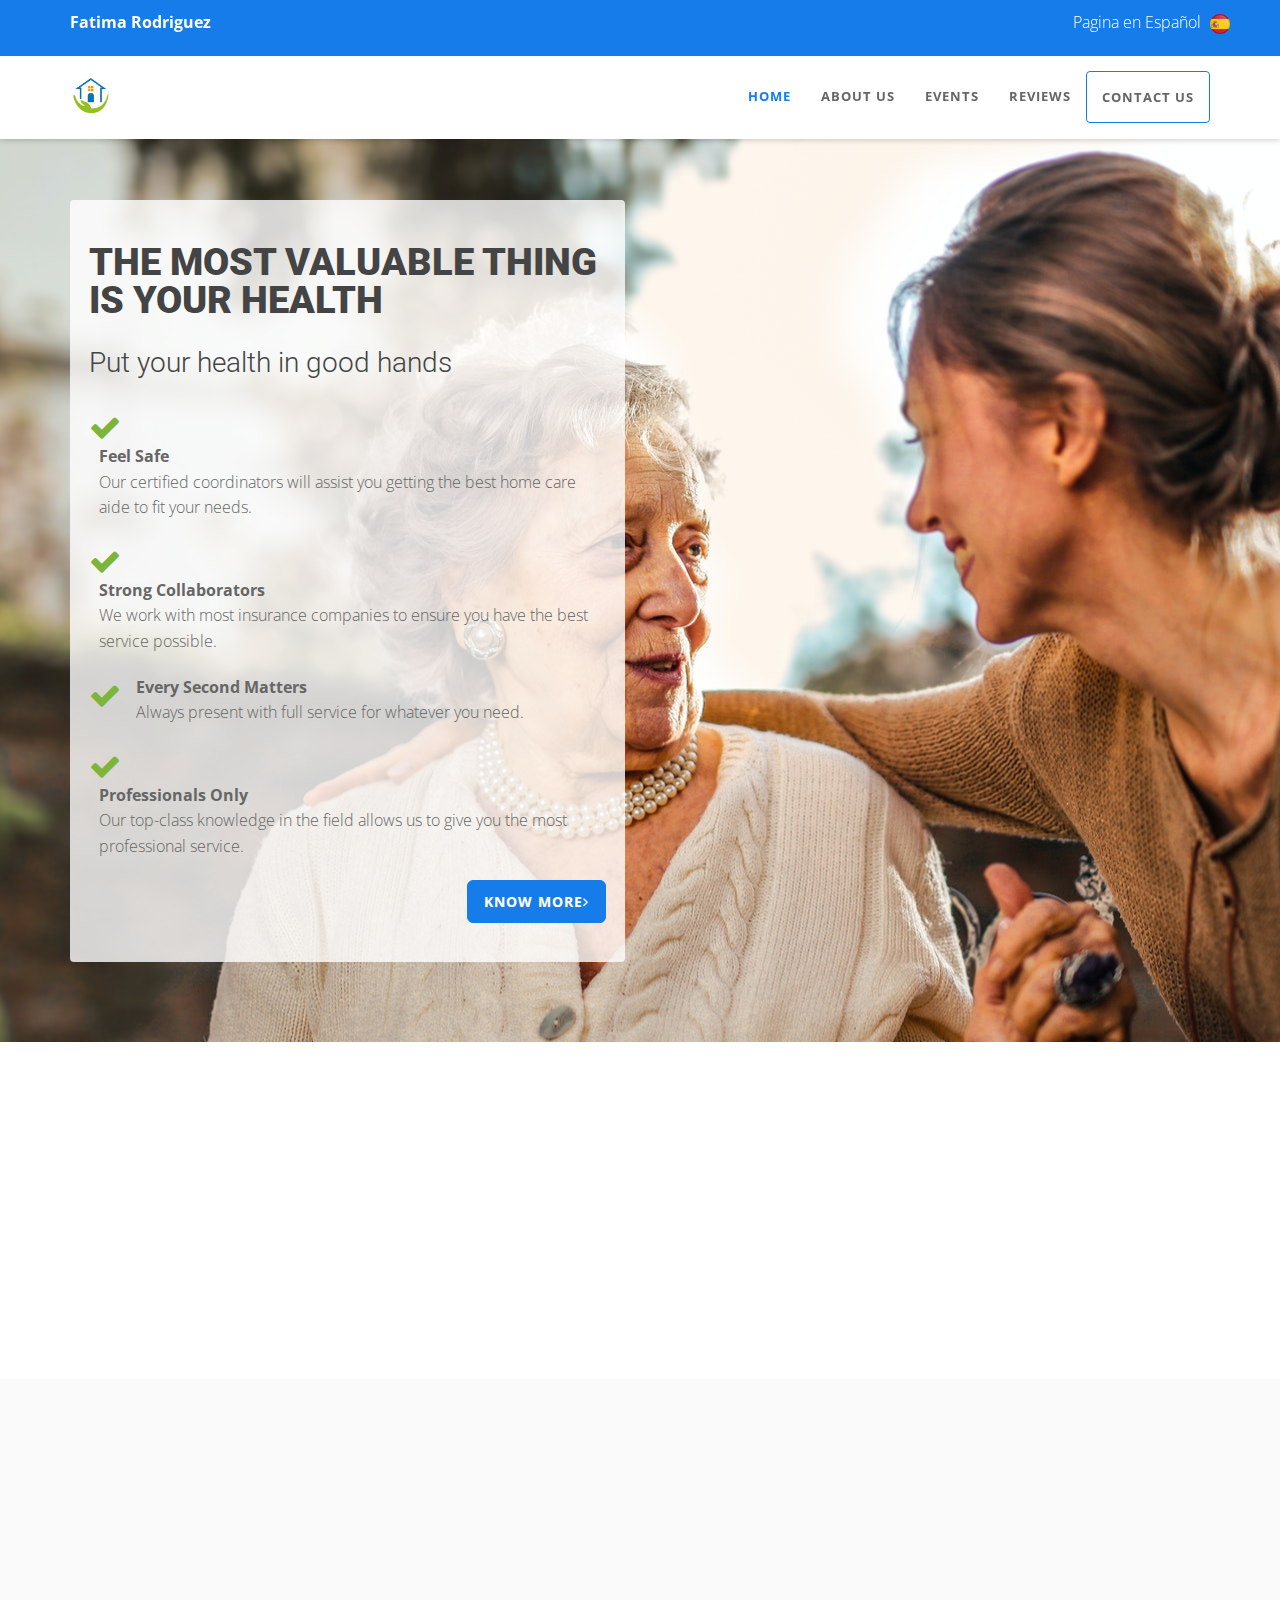
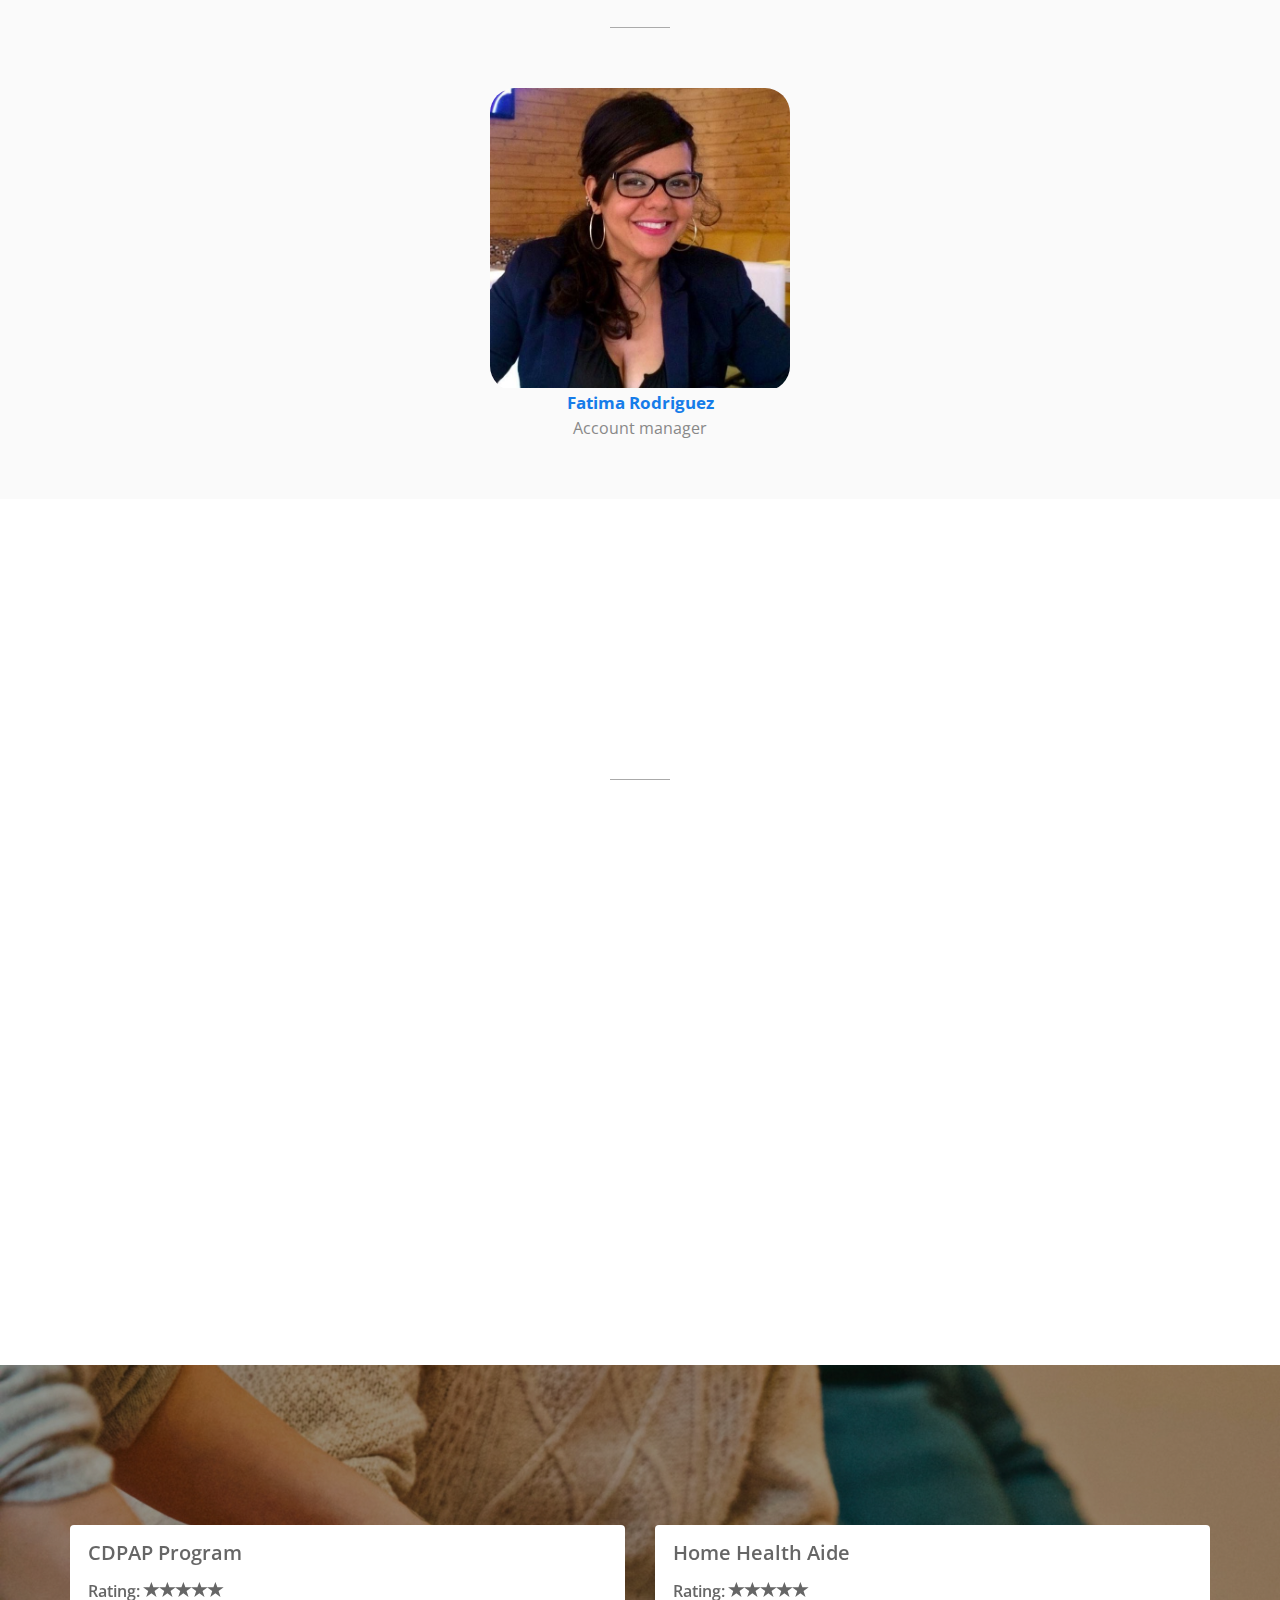
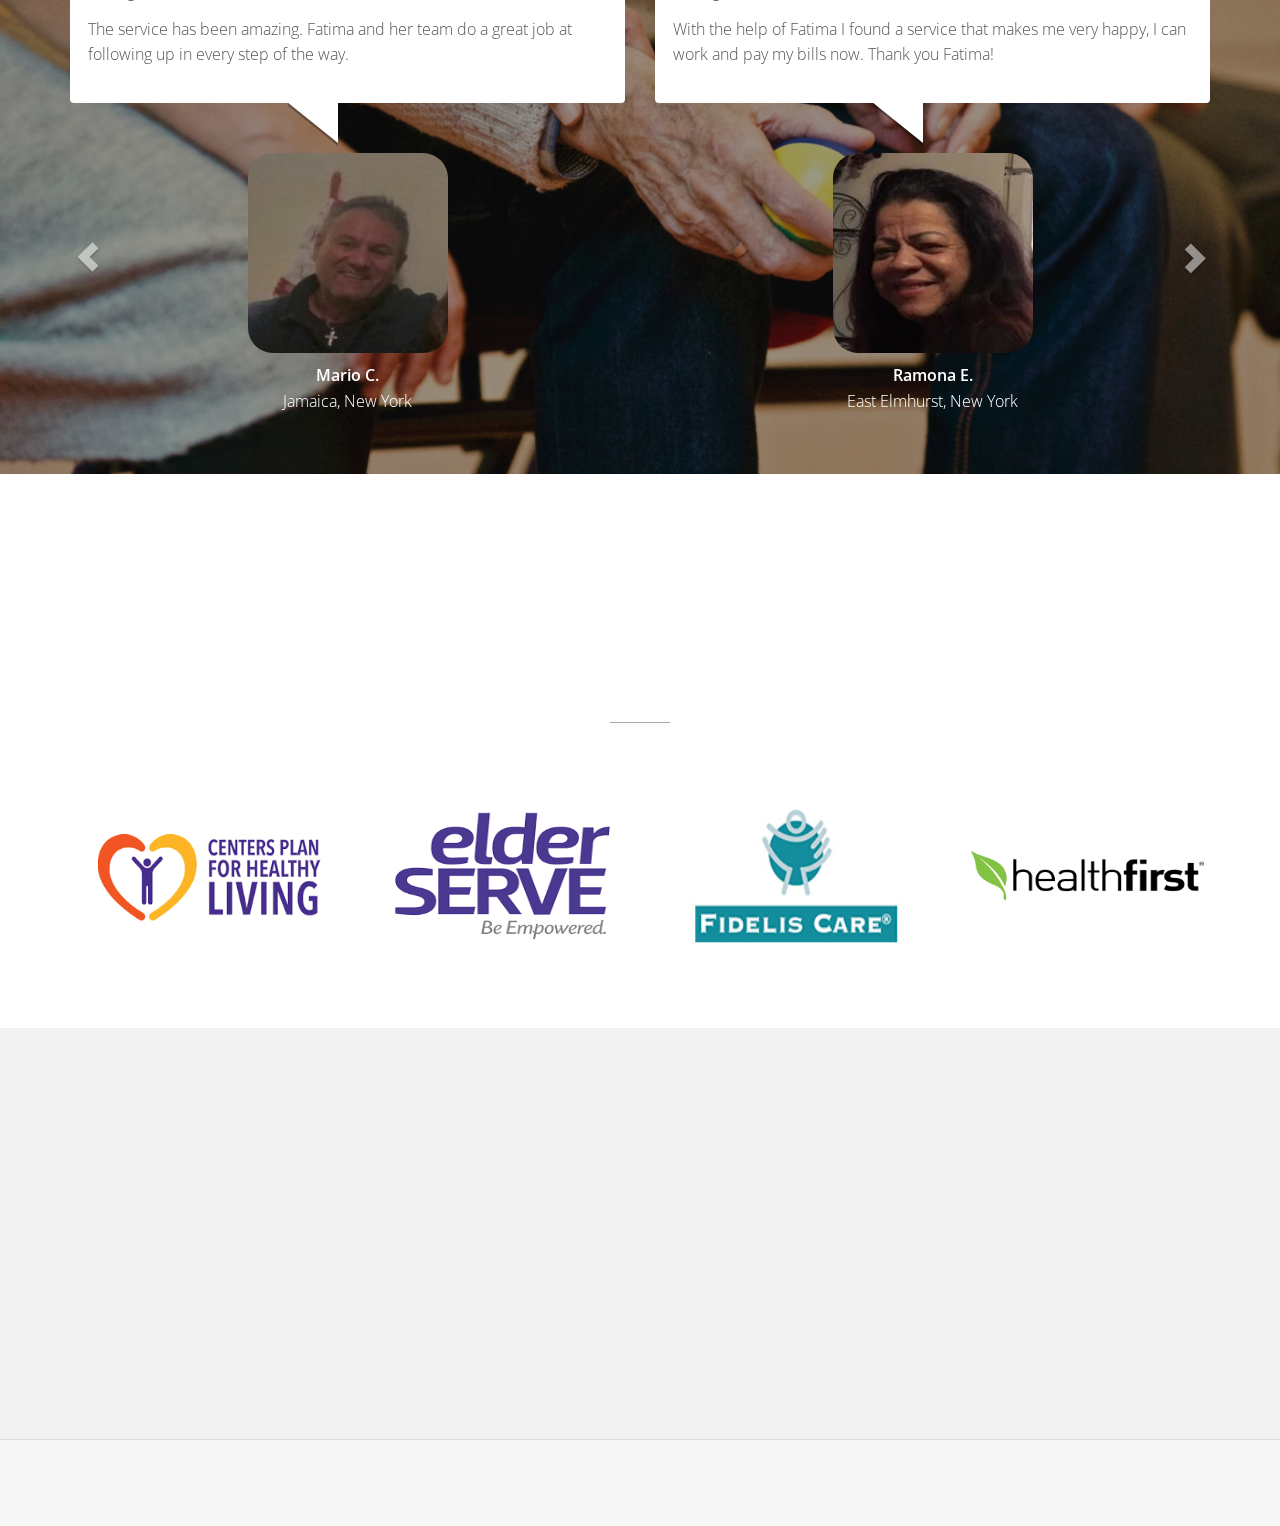
==== index.html @ f122e0d3 "first commit" ====
<!DOCTYPE html>
<html lang="en">

<head>
  <meta charset="utf-8">
  <meta name="viewport" content="width=device-width, initial-scale=1.0">

  <title>Home Care Services in NYC | Fatima Rodriguez</title>
  <meta name="description" content="Offering the best home care guidance in the city of New York since 2017. We offer home care services in NYC.">
  <meta content="" name="keywords">

  <meta property="og:locale" content="en_US">
  <meta property="og:type" content="website">
  <meta property="og:title" content="Website Design Services in NYC | Isadora Martinez Studio">
  <meta property="og:description" content="Offering the best home care guidance in the city of New York since 2017. We offer home care services in NYC.">

  <meta property="og:url" content="http://www.fatimarodrigueznp.com/">
  <meta property="og:site_name" content="Fatima Rodriguez home care services">

  <!-- css -->
  <link href="css/bootstrap.min.css" rel="stylesheet" type="text/css"/>
  <link href="font-awesome/css/font-awesome.min.css" rel="stylesheet" type="text/css" />
  <link rel="stylesheet" type="text/css" href="plugins/cubeportfolio/css/cubeportfolio.min.css">
  <link href="css/nivo-lightbox.css" rel="stylesheet" />
  <link href="css/nivo-lightbox-theme/default/default.css" rel="stylesheet" type="text/css" />
  <link href="css/owl.carousel.css" rel="stylesheet" media="screen" />
  <link href="css/owl.theme.css" rel="stylesheet" media="screen" />
  <link href="css/animate.css" rel="stylesheet" />
  <link href="css/style.css" rel="stylesheet"/>
  <link href="favicon.png" rel="shortcut icon" />

  <!-- boxed bg -->
  <link id="bodybg" href="bodybg/bg1.css" rel="stylesheet" type="text/css" />
  <!-- template skin -->
  <link id="t-colors" href="color/default.css" rel="stylesheet">

</head>

<body id="page-top" data-spy="scroll" data-target=".navbar-custom">


  <div id="wrapper">

    <nav class="navbar navbar-custom navbar-fixed-top" role="navigation">
      <div class="top-area">
        <div class="container">
          <div class="row">
            <div class="col-sm-6 col-md-6">
              <p class="bold text-left"> 
              Fatima Rodriguez</p>
            </div>
            <div class="col-sm-6 col-md-6">
              <a href="indexES.html" style="color: white"><p class=" text-right" style="color: white"> Pagina en Español  
                <img class="lan" title= "Pagina en Español" src="img/es.png" width="20px"></a> 
             
            </div>
          </div>
        </div>
      </div>

      <!-- modal -->
<div id="fsModal"
     class="modal modal-fullscreen fade animated bounceIn"
     tabindex="-1"
     role="dialog"
     aria-labelledby="myModalLabel"
     aria-hidden="true">

  <!-- dialog -->
  <div class="modal-dialog">

    <!-- content -->
    <div class="modal-content">

      <!-- header -->
      <div class="modal-header">
      <button class="btn pull-right" data-dismiss="modal">x</button>
      
        <h1 class="">
          Get a FREE Medicaid application on us
        </h1>
        
        <br />
        
                <div class="container">
        
        <div class="col-md-4">
        </div>
        
        <div class="col-md-4">

          <form role="form" id="signUpForm" action="newsletter.php" method="post">
            <div class="form-group">
              <input type="text" class="form-control" placeholder="First name" name="fname" id="fname">
            </div>
            <div class="form-group">
              <input type="text" class="form-control" placeholder="Last name" name="lname" id="lname">
            </div>
            <div class="form-group">
              <input type="text" class="form-control" placeholder="Email" name="email" id="email">
            </div>
            <div class="form-group">
              <input type="submit" class="btn btn-skin custom_2" style="width:100%;" id="signUp" value="SIGN ME UP!">
            </div>
              
          </form>
        </div> <!-- col-md-4 -->    
        
        <div class="col-md-4">
        </div>
        
        </div> <!-- container -->
        
      </div>
      <!-- header --> 
      
    </div>
    <!-- content -->

  </div>
  <!-- dialog -->

</div>
<!-- modal -->



      <div class="container navigation">

        <div class="navbar-header page-scroll">
          <button type="button" class="navbar-toggle" data-toggle="collapse" data-target=".navbar-main-collapse">
                    <i class="fa fa-bars"></i>
                </button>
          <a class="navbar-brand" href="index.html">
                    <img src="img/logo.png" alt="" height="40px" />
                </a>
        </div>

        <!-- Collect the nav links, forms, and other content for toggling -->
        <div class="collapse navbar-collapse navbar-right navbar-main-collapse">
          <ul class="nav navbar-nav">
            <li class="active"><a href="#intro">Home</a></li>
            <li><a href="#doctor">About us</a></li>
            <li><a href="#facilities">Events</a></li>
            <li><a href="#testimonial">Reviews</a></li>
            <li><a class='btn btn-skin' href="index-form.html">Contact us</a></li>
          </ul>
        </div>
        <!-- /.navbar-collapse -->
      </div>
      <!-- /.container -->
    </nav>

    <!-- Section: intro -->
    <section id="intro" class="intro">
      <div class="intro-content">
        <div class="container">
          <div class="row">
            <div class="col-lg-6">
              <div class="well well-trans">
                <div class="wow fadeInRight" data-wow-delay="0.1s">
                   <div class="wow fadeInDown" data-wow-offset="0" data-wow-delay="0.1s">
                <h1 class="h-ultra" style="text-transform: uppercase;margin-top: 24px;">The most valuable thing is your Health</h1>
              </div>
              <div class="wow fadeInUp" data-wow-offset="0" data-wow-delay="0.1s">
                <h4 class="h-light">Put your health in good hands</h4>
              </div>
                  <ul class="lead-list">
                    <li><span class="fa fa-check fa-2x icon-success"></span> <span class="list"><strong>Feel Safe</strong><br />
Our certified coordinators will assist you getting the best home care aide to fit your needs.</span></li>
                    <li><span class="fa fa-check fa-2x icon-success"></span> <span class="list"><strong>Strong Collaborators</strong><br />We work with most insurance companies to ensure you have the best service possible.
</span></li>
                    <li><span class="fa fa-check fa-2x icon-success"></span> <span class="list"><strong>Every Second Matters</strong><br />Always present with full service for whatever you need.</span></li>
                    <li><span class="fa fa-check fa-2x icon-success"></span> <span class="list"><strong>Professionals Only</strong><br />Our top-class knowledge in the field allows us to give you the most professional service.</span></li>
                  </ul>
                  <p class="text-right wow bounceIn" data-wow-delay="0.4s">
                    <a href="index-form.html" class="btn btn-skin btn-lg">Know more<i class="fa fa-angle-right"></i></a>
                  </p>
                </div>
              </div>


            </div>
          </div>
        </div>
      </div>
    </section>

    <!-- /Section: intro -->

    <!-- Section: boxes -->
    <section id="boxes" class="home-section paddingtop-80">

      <div class="container">
        <div class="row">
          <div class="col-sm-3 col-md-3">
            <div class="wow fadeInUp" data-wow-delay="0.2s">
              <div class="box text-center">

                <i class="fa fa-check fa-3x circled bg-skin"></i>
                <h4 class="h-bold">Make an appointment</h4>
                <p>
                 Our coordinators are ready to assist you.
                </p>
              </div>
            </div>
          </div>
          <div class="col-sm-3 col-md-3">
            <div class="wow fadeInUp" data-wow-delay="0.2s">
              <div class="box text-center">

                <i class="fa fa-list-alt fa-3x circled bg-skin"></i>
                <h4 class="h-bold">Choose a package
</h4>
                <p>
                  We have packages that offer full-time and part-time care.
                </p>
              </div>
            </div>
          </div>
          <div class="col-sm-3 col-md-3">
            <div class="wow fadeInUp" data-wow-delay="0.2s">
              <div class="box text-center">
                <i class="fa fa-user-md fa-3x circled bg-skin"></i>
                <h4 class="h-bold">A specialist</h4>
                <p>
                  Our specialists are customized to fit your best need.
                </p>
              </div>
            </div>
          </div>
          <div class="col-sm-3 col-md-3">
            <div class="wow fadeInUp" data-wow-delay="0.2s">
              <div class="box text-center">

                <i class="fa fa-hospital-o fa-3x circled bg-skin"></i>
                <h4 class="h-bold">Expert Caregivers</h4>
                <p>
                  Receive peace of mind and maintain your independence with our services.
                </p>
              </div>
            </div>
          </div>
        </div>
      </div>

    </section>
    <!-- /Section: boxes -->


<!-- call to action -->
    <!-- <section id="callaction" class="home-section paddingtop-40">
      <div class="container">
        <div class="row">
          <div class="col-md-12">
            <div class="callaction bg-gray">
              <div class="row">
                <div class="col-md-8">
                  <div class="wow fadeInUp" data-wow-delay="0.1s">
                    <div class="cta-text">
                      <h3>Do you need immediate help?
</h3>
                      <p>A coordinator is ready to contact immediately. </p>
                    </div>
                  </div>
                </div>
                <div class="col-md-4">
                  <div class="wow lightSpeedIn" data-wow-delay="0.1s">
                    <div class="cta-btn">
                      <a href="#" class="btn btn-skin btn-lg">Make an appointment</a>
                    </div>
                  </div>
                </div>
              </div>
            </div>
          </div>
        </div>
      </div>
    </section> -->
    <!-- end of call to action -->


     <!-- Section: services 
    <section id="service" class="home-section nopadding paddingtop-60">

      <div class="container">

        <div class="row">
          <div class="col-sm-6 col-md-6">
            <div class="wow fadeInUp" data-wow-delay="0.2s">
              <img src="img/dummy/img-3.png" class="img-responsive" alt="" />
            </div>
          </div>
          <div class="col-sm-3 col-md-3">

            <div class="wow fadeInRight" data-wow-delay="0.1s">
              <div class="service-box">
                <div class="service-icon">
                  <span class="fa fa-stethoscope fa-3x"></span>
                </div>
                <div class="service-desc">
                  <h5 class="h-light">Medical Check-ups
</h5>
                  <p>Always have companions at the time of going to the doctor.
</p>
                </div>
              </div>
            </div>

            <div class="wow fadeInRight" data-wow-delay="0.2s">
              <div class="service-box">
                <div class="service-icon">
                  <span class="fa fa-wheelchair fa-3x"></span>
                </div>
                <div class="service-desc">
                  <h5 class="h-light">Care Services
</h5>
                  <p>Throughout the process someone with you if you require special services.
</p>
                </div>
              </div>
            </div>
            <div class="wow fadeInRight" data-wow-delay="0.3s">
              <div class="service-box">
                <div class="service-icon">
                  <span class="fa fa-plus-square fa-3x"></span>
                </div>
                <div class="service-desc">
                  <h5 class="h-light">Pharmacy
</h5>
                  <p>Someone to help you with your medications.</p>
                </div>
              </div>
            </div>


          </div>
          <div class="col-sm-3 col-md-3">

            <div class="wow fadeInRight" data-wow-delay="0.1s">
              <div class="service-box">
                <div class="service-icon">
                  <span class="fa fa-h-square fa-3x"></span>
                </div>
                <div class="service-desc">
                  <h5 class="h-light">Hospital Support
</h5>
                  <p>Assistance when going to the doctor.
</p>
                </div>
              </div>
            </div>

            <div class="wow fadeInRight" data-wow-delay="0.2s">
              <div class="service-box">
                <div class="service-icon">
                  <span class="fa fa-filter fa-3x"></span>
                </div>
                <div class="service-desc">
                  <h5 class="h-light">Always there for you
</h5>
                  <p>24 hours of support.
</p>
                </div>
              </div>
            </div>
          </div>

        </div>
      </div>
    </section>
   /Section: services -->


    <!-- Section: team -->
    <section id="doctor" class="home-section bg-gray paddingbot-60">
      <div class="container marginbot-50">
        <div class="row">
          <div class="col-lg-8 col-lg-offset-2">
            <div class="wow fadeInDown" data-wow-delay="0.1s">
              <div class="section-heading text-center">
                <h2 class="h-bold">Let the best assist you</h2>
                <p>Our expert coordinator in health and home care.</p>
              </div>
            </div>
            <div class="divider-short"></div>
          </div>
        </div>
      </div>

            <div id="grid-container" class="cbp-l-grid-team">
              <ul>
                <li class="cbp-item psychiatrist" style="border-radius:25px;">
                  <a class="">
                      <img src="img/team/1.jpg" alt="" width="100%">
                    </div>
                    <div class="cbp-caption-activeWrap">
                      <div class="cbp-l-caption-alignCenter">
                        <div class="cbp-l-caption-body">

                        </div>
                      </div>
                    </div>
                  </a>
                  <a class="cbp-singlePage cbp-l-grid-team-name">Fatima Rodriguez</a>
                  <div class="cbp-l-grid-team-position">Account manager
</div>
                </li>
              </ul>
            </div>
          </div>
        </div>
      </div>

    </section>
    <!-- /Section: team -->



    <!-- Section: works -->
    <section id="facilities" class="home-section paddingbot-60">
      <div class="container marginbot-50">
        <div class="row">
          <div class="col-lg-8 col-lg-offset-2">
            <div class="wow fadeInDown" data-wow-delay="0.1s">
              <div class="section-heading text-center">

                <h2 class="h-bold"> Our Events </h2>
<p>Smoothie Bar at the Kennedy Senior Center November 15th, 2018. Nursing Personnel Group</p>
              </div>
            </div>
            <div class="divider-short"></div>
          </div>
        </div>
      </div>

      <div class="container">
        <div class="row">
          <div class="col-sm-12 col-md-12 col-lg-12">
            <div class="wow bounceInUp" data-wow-delay="0.2s">
              <div id="owl-works" class="owl-carousel">
                <div class="item"><a href="img/photo/1.jpg" title="Ofreciendo los servicios de consulta dietética" data-lightbox-gallery="gallery1" data-lightbox-hidpi="img/photo/1.jpg"><img src="img/photo/1.jpg" class="img-responsive" alt="img" height="200px"></a></div>
                <div class="item"><a href="img/photo/2.jpg" title="Ofreciendo los servicios de consulta dietética" data-lightbox-gallery="gallery1" data-lightbox-hidpi="img/photo/2.jpg"><img src="img/photo/2.jpg" class="img-responsive " alt="img" height="200px"></a></div>
                <div class="item"><a href="img/photo/6.jpg" title="Halloween 2018 con Nursing Personnel" data-lightbox-gallery="gallery1" data-lightbox-hidpi="img/photo/6.jpg"><img src="img/photo/6.jpg" class="img-responsive " alt="img" height="500px"></a></div>
                <div class="item"><a href="img/photo/5.jpg" title="Halloween 2018 con Nursing Personnel" data-lightbox-gallery="gallery1" data-lightbox-hidpi="img/photo/5.jpg"><img src="img/photo/5.jpg" class="img-responsive " alt="img"></a></div>
                <div class="item"><a href="img/photo/4.jpg" title="Halloween 2018 con Nursing Personnel" data-lightbox-gallery="gallery1" data-lightbox-hidpi="img/photo/4.jpg"><img src="img/photo/4.jpg" class="img-responsive " alt="img"></a></div>
                <div class="item"><a href="img/photo/3.jpg" title="Nuestros invitados disfrutando el evento" data-lightbox-gallery="gallery1" data-lightbox-hidpi="img/photo/3.jpg"><img src="img/photo/3.jpg" class="img-responsive " alt="img"></a></div>
              </div>

            </div>
          </div>
        </div>
      </div>
    </section>
    <!-- /Section: works -->

    <!-- Section: testimonial -->
    <section id="testimonial" class="home-section paddingbot-60 parallax" data-stellar-background-ratio="0.5">

      <div class="carousel-reviews broun-block">
        <div class="container">
          <div class="row">
            <div id="carousel-reviews" class="carousel slide" data-ride="carousel" data-interval="10000">

              <div class="carousel-inner">
                <div class="item active">

                  <div class="col-sm-6">
                    <div class="block-text rel zmin">
                      <a title="" href="#">CDPAP Program</a>
                      <div class="mark">Rating: <span class="rating-input"><span data-value="0" class="glyphicon glyphicon-star"></span><span data-value="1" class="glyphicon glyphicon-star"></span><span data-value="2" class="glyphicon glyphicon-star"></span><span data-value="3"
                          class="glyphicon glyphicon-star"></span><span data-value="4" class="glyphicon glyphicon-star"></span><span data-value="5"> </span>
                      </div>
                      <p>The service has been amazing. Fatima and her team do a great job at following up in every step of the way.</p>
                      <ins class="ab zmin sprite sprite-i-triangle block"></ins>
                    </div>
                    <div class="person-text rel text-light">
                      <img src="img/testimonials/1.jpg" alt="" class="person img-circle" />
                      <a title="" href="#">Mario C.</a>
                      <span>Jamaica, New York</span>
                    </div>
                  </div>

                  <div class="col-sm-6 hidden-xs">
                    <div class="block-text rel zmin">
                      <a title="" href="#">Home Health Aide</a>
                      <div class="mark">Rating: <span class="rating-input"><span data-value="0" class="glyphicon glyphicon-star"></span><span data-value="1" class="glyphicon glyphicon-star"></span><span data-value="2" class="glyphicon glyphicon-star"></span><span data-value="3"
                          class="glyphicon glyphicon-star"></span><span data-value="4" class="glyphicon glyphicon-star"></span><span data-value="5" </span>
                      </div>
                      <p> With the help of Fatima I found a service that makes me very happy, I can work and pay my bills now. Thank you Fatima!</p>
                      <ins class="ab zmin sprite sprite-i-triangle block"></ins>
                    </div>
                    <div class="person-text rel text-light">
                      <img src="img/testimonials/4.jpg" alt="" class="person img-circle" />
                      <a title="" href="#">Ramona E.</a>
                      <span>East Elmhurst, New York</span>
                    </div>
                  </div>

                 <!--  <div class="col-md-4 col-sm-6 hidden-sm hidden-xs">
                    <div class="block-text rel zmin">
                      <a title="" href="#">CDPAP Program</a>
                      <div class="mark">Rating: <span class="rating-input"><span data-value="0" class="glyphicon glyphicon-star"></span><span data-value="1" class="glyphicon glyphicon-star"></span><span data-value="2" class="glyphicon glyphicon-star"></span><span data-value="3"
                          class="glyphicon glyphicon-star"></span><span data-value="4" class="glyphicon glyphicon-star"></span><span data-value="5"> </span>
                      </div>
                      <p>...</p>
                      <ins class="ab zmin sprite sprite-i-triangle block"></ins>
                    </div>
                    <div class="person-text rel text-light">
                      <img src="img/testimonials/4.png" alt="" class="person img-circle" />
                      <a title="" href="#">Leopoldo E.</a>
                      <span>Corona, New York</span>
                    </div>
                  </div> -->
                </div>

                <div class="item">

                  <div class="col-sm-6">
                    <div class="block-text rel zmin">
                      <a title="" href="#">CDPAP Program</a>
                      <div class="mark">Rating: <span class="rating-input"><span data-value="0" class="glyphicon glyphicon-star"></span><span data-value="1" class="glyphicon glyphicon-star"></span><span data-value="2" class="glyphicon glyphicon-star"></span><span data-value="3"
                          class="glyphicon glyphicon-star"></span><span data-value="4" class="glyphicon glyphicon-star"></span><span data-value="5"> </span>
                      </div>
                      <p> Me and my wife Eugenia love Fatima and the services she has provided us has been very personalized. I recommend her.</p>
                      <ins class="ab zmin sprite sprite-i-triangle block"></ins>
                    </div>
                    <div class="person-text rel text-light">
                      <img src="img/testimonials/5.jpg" alt="" class="person img-circle" />
                      <a title="" href="#">Leopoldo E.</a>
                      <span>Corona, New York</span>
                    </div>
                  </div>

                  <div class="col-sm-6 hidden-xs">
                    <div class="block-text rel zmin">
                      <a title="" href="#">CDPAP Program</a>
                       <div class="mark">Rating: <span class="rating-input"><span data-value="0" class="glyphicon glyphicon-star"></span><span data-value="1" class="glyphicon glyphicon-star"></span><span data-value="2" class="glyphicon glyphicon-star"></span><span data-value="3"
                          class="glyphicon glyphicon-star"></span><span data-value="4" class="glyphicon glyphicon-star"></span><span data-value="5"> </span>
                      </div>
                      <p>My husband Leopoldo E. and I chose the services with Fatima and are thrilled with how much care she puts into her work.</p>
                      <ins class="ab zmin sprite sprite-i-triangle block"></ins>
                    </div>
                    <div class="person-text rel text-light">
                      <img src="img/testimonials/6.jpg" alt="" class="person img-circle" />
                      <a title="" href="#">Eugenia E.</a>
                      <span>Corona, New York</span>
                    </div>
                  </div>
                  

              </div>

              <a class="left carousel-control" href="#carousel-reviews" role="button" data-slide="prev">
                    <span class="glyphicon glyphicon-chevron-left"></span>
                </a>
              <a class="right carousel-control" href="#carousel-reviews" role="button" data-slide="next">
                    <span class="glyphicon glyphicon-chevron-right"></span>
                </a>
            </div>
          </div>
        </div>
      </div>
    </section>
    <!-- /Section: testimonial -->

    <section id="partner" class="home-section paddingbot-60">
      <div class="container marginbot-50">
        <div class="row">
          <div class="col-lg-8 col-lg-offset-2">
            <div class="wow lightSpeedIn" data-wow-delay="0.1s">
              <div class="section-heading text-center">
                <h2 class="h-bold">Accepted Insurance</h2>
                <p>Your health in the hands of the best.</p>
              </div>
            </div>
            <div class="divider-short"></div>
          </div>
        </div>
      </div>

      <div class="container">
        <div class="row">
          <div class="col-sm-6 col-md-3">
            <div class="partner">
              <a href="https://centershealthcare.com/centersplan/"><img class="partner-img" src="img/dummy/partner-5.png" alt="" /></a>
            </div>
          </div>
          <div class="col-sm-6 col-md-3">
            <div class="partner">
              <a href="https://www.elderserveinc.org/"><img class="partner-img" src="img/dummy/partner-6.png" width = "203px" alt="" /></a>
            </div>
          </div>
          <div class="col-sm-6 col-md-3">
            <div class="partner">
              <a href="https://www.fideliscare.org/"><img class="partner-img" src="img/dummy/partner-3.png" alt="" /></a>
            </div>
          </div>
          <div class="col-sm-6 col-md-3">
            <div class="partner">
              <a href="https://healthfirst.org/"><img class="partner-img" src="img/dummy/partner-7.png" alt="" /></a>
            </div>
          </div>
        </div>
      </div>
    </section>

    <footer>

      <div class="container">
        <div class="row">

          <div class="col-sm-6 col-md-4">
            <div class="wow fadeInDown" data-wow-delay="0.1s">
              <div class="widget">
                <h5>About us</h5>
                <p>
                  We offer coordination for home care services in New York.
                </p>
              </div>
            </div>
            <div class="wow fadeInDown" data-wow-delay="0.1s">
              <div class="widget">
                <h5>Information</h5>
                <ul>
                  <li><a href="#">Home</a></li>
                  <li> Pagina en Español
                  <a href="indexES.html"><img class="lan" title= "Pagina en Español" src="img/es.png" width="20px"></a> </li>
                </ul>
              </div>
            </div>
          </div>

          <div class="col-sm-6 col-md-4">
            <div class="wow fadeInDown" data-wow-delay="0.1s">
              <div class="widget">
                <h5>York Health Care</h5>
                <p>
                  
                </p>
                <ul>
                  <li>
                    <span class="fa-stack fa-lg">
									<i class="fa fa-circle fa-stack-2x"></i>
									<i class="fa fa-calendar-o fa-stack-1x fa-inverse"></i>
								</span> Monday - Friday, 9 a.m. to 5 p.m.
                  </li>
                  <li>
                    <a style="color:#7db53c;border-color: #7db53c;" href="tel:3477303875" class="fa-stack fa-lg">
									<i class="fa fa-circle fa-stack-2x"></i>
									<i class="fa fa-phone fa-stack-1x fa-inverse"></i>
								  </a> 347-730-3875
                  </li>
                  <li>
                    <a  href='mailto:fatirodriguez99@gmail.com?body="Please Type Your Message Here"&subject="Please Add Subject Here"' style="color:#167ce9;border-color: #167ce9;" class="fa-stack fa-lg">
									<i class="fa fa-circle fa-stack-2x"></i>
									<i class="fa fa-envelope-o fa-stack-1x fa-inverse"></i>
								</a> fatirodriguez99@gmail.com
                  </li>

                </ul>
              </div>
            </div>
                 <div class="wow fadeInDown" data-wow-delay="0.1s">
              <div class="widget">
                <h5>Follow us in Social Media</h5>
                <ul class="company-social">
                  <li class="social-facebook"><a href="#"><i class="fa fa-facebook"></i></a></li>
                  <li class="social-twitter"><a href="#"><i class="fa fa-twitter"></i></a></li>                
                  <li class="social-dribble"><a href="#"><i class="fa fa-instagram"></i></a></li>
                </ul>
              </div>
            </div>
          </div>

          <div class="col-sm-6 col-md-4">
            <div class="wow fadeInDown" data-wow-delay="0.1s">
              <div class="widget">
                <h5>Our Branch Office Location</h5>
                <p>8626 Queens Boulevard, 2nd floor, Elmhurst, NY, 11373</p>

          <div class="mapouter"><div class="gmap_canvas"><iframe width="300" height="200" id="gmap_canvas" src="https://maps.google.com/maps?q=york%20health%20care%20queens&t=&z=11&ie=UTF8&iwloc=&output=embed" frameborder="0" scrolling="no" marginheight="0" marginwidth="0"></iframe><a href="https://www.embedgooglemap.net/blog/divi-discount-code-elegant-themes-coupon/">elegant themes promo code</a></div><style>.mapouter{position:relative;text-align:right;height:200px;width:300px;}.gmap_canvas {overflow:hidden;background:none!important;height:200px;width:300px;}</style></div>

              </div>
           </div>

        </div>
      </div>
       </div>

      <div class="sub-footer">
        <div class="container">
          <div class="row">
                <div class="col-12">
              <div class="wow fadeInLeft" data-wow-delay="0.1s">
                <div class="text-center">
                  <p>&copy;Copyright - Fatima Rodriguez 2020. All rights reserved. Designed by <a href='www.isadoramartinezstudio.com'>Isadora Martinez</a></p> 
                </div>
              </div>
            </div>
          </div>
        </div>
      </div>
    </footer>

  </div>
  <a href="#" class="scrollup"><i class="fa fa-angle-up active"></i></a>

  <!-- Core JavaScript Files -->
  <script src="js/jquery.min.js"></script>
  <script src="js/bootstrap.min.js"></script>
  <script src="js/jquery.easing.min.js"></script>
  <script src="js/wow.min.js"></script>
  <script src="js/jquery.scrollTo.js"></script>
  <script src="js/jquery.appear.js"></script>
  <script src="js/stellar.js"></script>
  <script src="plugins/cubeportfolio/js/jquery.cubeportfolio.min.js"></script>
  <script src="js/owl.carousel.min.js"></script>
  <script src="js/nivo-lightbox.min.js"></script>
  <script src="js/custom.js"></script>

</body>

</html>
---- plugins/cubeportfolio/css/cubeportfolio.min.css ----
/**
 * Cube Portfolio - Responsive jQuery Grid Plugin
 *
 * version: 1.4.1 (July 23, 2014)
 * requires jQuery v1.7 or later
 *
 * Copyright (c) 2014, Mihai Buricea (http://scriptpie.com)
 * Released under CodeCanyon License http://codecanyon.net/licenses
 *
 */
.cbp,.cbp *,.cbp-l-filters-dropdown,.cbp-l-filters-dropdown *,.cbp-l-filters-button,.cbp-l-filters-button *,.cbp-l-filters-alignLeft,.cbp-l-filters-alignLeft *,.cbp-l-filters-alignCenter,.cbp-l-filters-alignCenter *,.cbp-l-filters-alignRight,.cbp-l-filters-alignRight *,.cbp-l-filters-list,.cbp-l-filters-list *{-webkit-box-sizing:border-box;-moz-box-sizing:border-box;box-sizing:border-box;outline:0}.cbp,.cbp-wrapper,.cbp-item{filter:inherit}.cbp{position:relative;overflow:hidden;margin:0 auto;height:400px;visibility:visible!important}.cbp-item{float:left;margin-right:10px}.cbp-wrapper,.cbp .cbp-item{position:absolute;top:0;left:0;list-style-type:none;margin:0;padding:0;overflow:hidden}.cbp .cbp-item{z-index:2;display:block;width:300px;height:200px}.cbp-item-wrapper{width:100%;height:100%;position:absolute;top:0;left:0}.cbp img{display:block}.cbp a,.cbp a:hover,.cbp a:active{text-decoration:none;outline:0}.cbp-loading,.cbp-loading *,.cbp-no-transition .cbp-item{-webkit-transition:none!important;transition:none!important}.cbp-appendItems-loading{-webkit-transition:height .4s ease!important;transition:height .4s ease!important}.cbp-appendItems-loading .cbp-wrapper{-webkit-transition:none!important;transition:none!important}.cbp-loading{background:url('../img/cbp-loading.gif') no-repeat scroll center center transparent}.cbp .cbp-item-hidden{pointer-events:none;z-index:1}.cbp-wrapper{visibility:hidden;width:100%;height:100%;z-index:1}.cbp-ready .cbp-wrapper{visibility:visible}.cbp-wrapper-front{z-index:3}.cbp-wrapper-back{z-index:-1}.cbp-caption,.cbp-caption-defaultWrap,.cbp-caption-activeWrap{width:100%;height:100%;overflow:hidden;position:relative;display:block;text-decoration:none}.cbp-caption-defaultWrap,.cbp-caption-activeWrap{position:absolute;z-index:1}.cbp-caption-activeWrap{z-index:2}.cbp-l-caption-title{color:#fff;font:700 16px/18px sans-serif;margin-bottom:5px}.cbp-l-caption-desc{color:#777;font:400 12px/16px sans-serif}.cbp-l-caption-text{font:400 14px "Open Sans",sans-serif;color:#fff;letter-spacing:3px}.cbp-l-caption-buttonLeft,.cbp-l-caption-buttonRight{background-color:#3288C4;color:#FFF;display:inline-block;font:12px/28px sans-serif;text-decoration:none;width:90px;text-align:center;margin:4px}.cbp-l-caption-buttonLeft:hover,.cbp-l-caption-buttonRight:hover{background-color:#2578B3;text-decoration:none;color:#fff}.cbp-caption-pushTop .cbp-l-caption-alignLeft .cbp-l-caption-body,.cbp-caption-pushDown .cbp-l-caption-alignLeft .cbp-l-caption-body,.cbp-caption-revealBottom .cbp-l-caption-alignLeft .cbp-l-caption-body,.cbp-caption-revealTop .cbp-l-caption-alignLeft .cbp-l-caption-body,.cbp-caption-overlayBottom .cbp-l-caption-alignLeft .cbp-l-caption-body,.cbp-caption-overlayRightAlong .cbp-l-caption-alignLeft .cbp-l-caption-body,.cbp-caption-fadeIn .cbp-l-caption-alignLeft .cbp-l-caption-body,.cbp-caption-zoom .cbp-l-caption-alignLeft .cbp-l-caption-body,.cbp-caption-minimal .cbp-l-caption-alignLeft .cbp-l-caption-body,.cbp-caption-moveRight .cbp-l-caption-alignLeft .cbp-l-caption-body,.cbp-caption-revealLeft .cbp-l-caption-alignLeft .cbp-l-caption-body{margin:30px 30px 0}.cbp-caption-overlayBottomPush .cbp-l-caption-alignLeft .cbp-l-caption-body,.cbp-caption-overlayBottom .cbp-l-caption-alignLeft .cbp-l-caption-body,.cbp-caption-overlayBottomReveal .cbp-l-caption-alignLeft .cbp-l-caption-body,.cbp-caption-overlayBottomAlong .cbp-l-caption-alignLeft .cbp-l-caption-body{margin:17px 30px 0}.cbp-caption-minimal .cbp-l-caption-title,.cbp-caption-minimal .cbp-l-caption-desc{position:relative;left:0;opacity:0;-webkit-transition:-webkit-transform .5s ease;transition:transform .5s ease}.cbp-caption-minimal .cbp-l-caption-title{-webkit-transform:translateY(-100%);-moz-transform:translateY(-100%);-o-transform:translateY(-100%);transform:translateY(-100%)}.cbp-caption-minimal .cbp-l-caption-desc{-webkit-transform:translateY(100%);-moz-transform:translateY(100%);-o-transform:translateY(100%);transform:translateY(100%)}.cbp-caption-minimal .cbp-caption:hover .cbp-l-caption-title,.cbp-caption-minimal .cbp-caption:hover .cbp-l-caption-desc{opacity:1;-webkit-transform:translateY(0);-moz-transform:translateY(0);-o-transform:translateY(0);transform:translateY(0)}.cbp-l-caption-alignCenter{display:table;width:100%;height:100%}.cbp-l-caption-alignCenter .cbp-l-caption-body{display:table-cell;vertical-align:middle;text-align:center}.cbp-l-caption-alignCenter .cbp-l-caption-buttonLeft,.cbp-l-caption-alignCenter .cbp-l-caption-buttonRight{position:relative;-webkit-transition:left .4s cubic-bezier(.190,1.000,.220,1.000);transition:left .4s cubic-bezier(.190,1.000,.220,1.000)}.cbp-caption-overlayBottom .cbp-l-caption-alignCenter .cbp-l-caption-buttonLeft,.cbp-caption-overlayBottomPush .cbp-l-caption-alignCenter .cbp-l-caption-buttonLeft,.cbp-caption-minimal .cbp-l-caption-alignCenter .cbp-l-caption-buttonLeft,.cbp-caption-overlayBottomAlong .cbp-l-caption-alignCenter .cbp-l-caption-buttonLeft{left:-20px}.cbp-caption-overlayBottom .cbp-l-caption-alignCenter .cbp-l-caption-buttonRight,.cbp-caption-overlayBottomPush .cbp-l-caption-alignCenter .cbp-l-caption-buttonRight,.cbp-caption-minimal .cbp-l-caption-alignCenter .cbp-l-caption-buttonRight,.cbp-caption-overlayBottomAlong .cbp-l-caption-alignCenter .cbp-l-caption-buttonRight{left:20px}.cbp-caption:hover .cbp-l-caption-alignCenter .cbp-l-caption-buttonLeft,.cbp-caption:hover .cbp-l-caption-alignCenter .cbp-l-caption-buttonRight{left:0}.cbp-ie8 .cbp-l-caption-alignCenter .cbp-l-caption-buttonLeft,.cbp-ie8 .cbp-l-caption-alignCenter .cbp-l-caption-buttonRight,.cbp-ie9 .cbp-l-caption-alignCenter .cbp-l-caption-buttonLeft,.cbp-ie9 .cbp-l-caption-alignCenter .cbp-l-caption-buttonRight{left:0}.cbp-caption-none .cbp-caption-activeWrap{display:none}.cbp-caption-pushTop .cbp-caption-defaultWrap,.cbp-caption-pushTop .cbp-caption-activeWrap{bottom:0;-webkit-transition:bottom .6s cubic-bezier(.190,1.000,.220,1.000);transition:bottom .6s cubic-bezier(.190,1.000,.220,1.000)}.cbp-caption-pushTop .cbp-caption-activeWrap{bottom:-100%;background:none repeat scroll 0 0 #282727}.cbp-caption-pushTop .cbp-caption:hover .cbp-caption-defaultWrap{bottom:100%}.cbp-caption-pushTop .cbp-caption:hover .cbp-caption-activeWrap{bottom:0}.cbp-caption-pushTop.cbp-ie8 .cbp-caption:hover .cbp-caption-defaultWrap,.cbp-caption-pushTop.cbp-ie9 .cbp-caption:hover .cbp-caption-defaultWrap{bottom:0}.cbp-caption-pushTop.cbp-ie8 .cbp-caption:hover .cbp-caption-activeWrap,.cbp-caption-pushTop.cbp-ie9 .cbp-caption:hover .cbp-caption-activeWrap{bottom:-100%}.cbp-caption-pushDown .cbp-caption-defaultWrap,.cbp-caption-pushDown .cbp-caption-activeWrap{bottom:0;-webkit-transition:bottom .6s cubic-bezier(.190,1.000,.220,1.000);transition:bottom .6s cubic-bezier(.190,1.000,.220,1.000)}.cbp-caption-pushDown .cbp-caption-activeWrap{bottom:100%;background:none repeat scroll 0 0 #282727}.cbp-caption-pushDown .cbp-caption:hover .cbp-caption-defaultWrap{bottom:-100%}.cbp-caption-pushDown .cbp-caption:hover .cbp-caption-activeWrap{bottom:0}.cbp-caption-pushDown.cbp-ie8 .cbp-caption:hover .cbp-caption-defaultWrap,.cbp-caption-pushDown.cbp-ie9 .cbp-caption:hover .cbp-caption-defaultWrap{bottom:0}.cbp-caption-pushDown.cbp-ie8 .cbp-caption:hover .cbp-caption-activeWrap,.cbp-caption-pushDown.cbp-ie9 .cbp-caption:hover .cbp-caption-activeWrap{bottom:100%}.cbp-caption-revealBottom .cbp-caption-defaultWrap{bottom:0;z-index:2;-webkit-transition:bottom .6s cubic-bezier(.190,1.000,.220,1.000);transition:bottom .6s cubic-bezier(.190,1.000,.220,1.000)}.cbp-caption-revealBottom .cbp-caption-activeWrap{bottom:0;z-index:1;background:none repeat scroll 0 0 #282727}.cbp-caption-revealBottom .cbp-caption:hover .cbp-caption-defaultWrap{bottom:100%}.cbp-caption-revealBottom.cbp-ie8 .cbp-caption:hover .cbp-caption-defaultWrap,.cbp-caption-revealBottom.cbp-ie9 .cbp-caption:hover .cbp-caption-defaultWrap{bottom:0}.cbp-caption-revealTop .cbp-caption-defaultWrap{bottom:0;z-index:2;-webkit-transition:bottom .6s cubic-bezier(.190,1.000,.220,1.000);transition:bottom .6s cubic-bezier(.190,1.000,.220,1.000)}.cbp-caption-revealTop .cbp-caption-activeWrap{bottom:0;z-index:1;background:none repeat scroll 0 0 #282727}.cbp-caption-revealTop .cbp-caption:hover .cbp-caption-defaultWrap{bottom:-100%}.cbp-caption-revealTop.cbp-ie8 .cbp-caption:hover .cbp-caption-defaultWrap,.cbp-caption-revealTop.cbp-ie9 .cbp-caption:hover .cbp-caption-defaultWrap{bottom:0}.cbp-caption-overlayBottomReveal .cbp-caption-defaultWrap{bottom:0;z-index:2;-webkit-transition:bottom .6s cubic-bezier(.190,1.000,.220,1.000);transition:bottom .6s cubic-bezier(.190,1.000,.220,1.000)}.cbp-caption-overlayBottomReveal .cbp-caption-activeWrap{bottom:0;z-index:1;height:70px;background:none repeat scroll 0 0 #282727}.cbp-caption-overlayBottomReveal .cbp-caption:hover .cbp-caption-defaultWrap{bottom:70px}.cbp-caption-overlayBottomReveal.cbp-ie8 .cbp-caption:hover .cbp-caption-defaultWrap,.cbp-caption-overlayBottomReveal.cbp-ie9 .cbp-caption:hover .cbp-caption-defaultWrap{bottom:0}.cbp-caption-overlayBottomPush .cbp-caption-defaultWrap,.cbp-caption-overlayBottomPush .cbp-caption-activeWrap{bottom:0;-webkit-transition:bottom .6s cubic-bezier(.190,1.000,.220,1.000);transition:bottom .6s cubic-bezier(.190,1.000,.220,1.000)}.cbp-caption-overlayBottomPush .cbp-caption-activeWrap{bottom:-70px;height:70px;background:none repeat scroll 0 0 #282727}.cbp-caption-overlayBottomPush .cbp-caption:hover .cbp-caption-defaultWrap{bottom:70px}.cbp-caption-overlayBottomPush .cbp-caption:hover .cbp-caption-activeWrap{bottom:0}.cbp-caption-overlayBottomPush.cbp-ie8 .cbp-caption:hover .cbp-caption-defaultWrap,.cbp-caption-overlayBottomPush.cbp-ie9 .cbp-caption:hover .cbp-caption-defaultWrap{bottom:0}.cbp-caption-overlayBottomPush.cbp-ie8 .cbp-caption:hover .cbp-caption-activeWrap,.cbp-caption-overlayBottomPush.cbp-ie9 .cbp-caption:hover .cbp-caption-activeWrap{bottom:-70px}.cbp-caption-overlayBottom .cbp-caption-activeWrap{bottom:-70px;height:70px;background-color:#181616;background-color:rgba(24,22,22,.7);-webkit-transition:bottom .6s cubic-bezier(.190,1.000,.220,1.000);transition:bottom .6s cubic-bezier(.190,1.000,.220,1.000)}.cbp-caption-overlayBottom .cbp-caption:hover .cbp-caption-activeWrap{bottom:0}.cbp-caption-overlayBottom.cbp-ie9 .cbp-caption:hover .cbp-caption-activeWrap{bottom:-70px}.cbp-caption-moveRight .cbp-caption-activeWrap{left:-100%;top:0;background:none repeat scroll 0 0 #282727;-webkit-transition:left .6s cubic-bezier(.190,1.000,.220,1.000);transition:left .6s cubic-bezier(.190,1.000,.220,1.000)}.cbp-caption-moveRight .cbp-caption:hover .cbp-caption-activeWrap{left:0}.cbp-caption-moveRight.cbp-ie8 .cbp-caption:hover .cbp-caption-activeWrap,.cbp-caption-moveRight.cbp-ie9 .cbp-caption:hover .cbp-caption-activeWrap{left:-100%}.cbp-caption-revealLeft .cbp-caption-activeWrap{left:100%;top:0;background:none repeat scroll 0 0 #282727;-webkit-transition:left .6s cubic-bezier(.190,1.000,.220,1.000);transition:left .6s cubic-bezier(.190,1.000,.220,1.000)}.cbp-caption-revealLeft .cbp-caption:hover .cbp-caption-activeWrap{left:0}.cbp-caption-revealLeft.cbp-ie8 .cbp-caption:hover .cbp-caption-activeWrap,.cbp-caption-revealLeft.cbp-ie9 .cbp-caption:hover .cbp-caption-activeWrap{left:100%}.cbp-caption-minimal .cbp-caption-activeWrap{background-color:rgba(0,0,0,.8);opacity:0}.cbp-caption-minimal .cbp-caption:hover .cbp-caption-activeWrap{opacity:1}.cbp-caption-minimal.cbp-ie8 .cbp-caption-activeWrap{background-color:#000;-ms-filter:"progid:DXImageTransform.Microsoft.Alpha(Opacity=0)"}.cbp-caption-minimal.cbp-ie8 .cbp-caption:hover .cbp-caption-activeWrap{-ms-filter:"progid:DXImageTransform.Microsoft.Alpha(Opacity=90)"}.cbp-caption-fadeIn .cbp-caption-activeWrap{opacity:0;width:100%;height:100%;position:absolute;top:0;left:0;background-color:rgba(0,0,0,.85);-webkit-transition:opacity .6s cubic-bezier(.190,1.000,.220,1.000);transition:opacity .6s cubic-bezier(.190,1.000,.220,1.000)}.cbp-caption-fadeIn.cbp-ie8 .cbp-caption-activeWrap{background-color:#000;-ms-filter:"progid:DXImageTransform.Microsoft.Alpha(Opacity=0)"}.cbp-caption-fadeIn .cbp-caption:hover .cbp-caption-activeWrap{opacity:1}.cbp-caption-fadeIn.cbp-ie9 .cbp-caption:hover .cbp-caption-activeWrap{opacity:0}.cbp-caption-overlayRightAlong .cbp-caption-defaultWrap,.cbp-caption-overlayRightAlong .cbp-caption-activeWrap{left:0;-webkit-transition:left .6s cubic-bezier(.190,1.000,.220,1.000);transition:left .6s cubic-bezier(.190,1.000,.220,1.000)}.cbp-caption-overlayRightAlong .cbp-caption-activeWrap{left:-50%;width:50%;background:none repeat scroll 0 0 #282727}.cbp-caption-overlayRightAlong .cbp-caption:hover .cbp-caption-defaultWrap{left:25%}.cbp-caption-overlayRightAlong .cbp-caption:hover .cbp-caption-activeWrap{left:0}.cbp-caption-overlayRightAlong.cbp-ie8 .cbp-caption:hover .cbp-caption-defaultWrap,.cbp-caption-overlayRightAlong.cbp-ie9 .cbp-caption:hover .cbp-caption-defaultWrap{left:0}.cbp-caption-overlayRightAlong.cbp-ie8 .cbp-caption:hover .cbp-caption-activeWrap,.cbp-caption-overlayRightAlong.cbp-ie9 .cbp-caption:hover .cbp-caption-activeWrap{left:-50%}.cbp-caption-overlayBottomAlong .cbp-caption-defaultWrap,.cbp-caption-overlayBottomAlong .cbp-caption-activeWrap{bottom:0;-webkit-transition:bottom .6s cubic-bezier(.190,1.000,.220,1.000);transition:bottom .6s cubic-bezier(.190,1.000,.220,1.000)}.cbp-caption-overlayBottomAlong .cbp-caption-activeWrap{bottom:-70px;height:70px;background:none repeat scroll 0 0 #282727}.cbp-caption-overlayBottomAlong .cbp-caption:hover .cbp-caption-defaultWrap{bottom:35px}.cbp-caption-overlayBottomAlong .cbp-caption:hover .cbp-caption-activeWrap{bottom:0}.cbp-caption-overlayBottomAlong.cbp-ie8 .cbp-caption:hover .cbp-caption-defaultWrap,.cbp-caption-overlayBottomAlong.cbp-ie9 .cbp-caption:hover .cbp-caption-defaultWrap{bottom:0}.cbp-caption-overlayBottomAlong.cbp-ie8 .cbp-caption:hover .cbp-caption-activeWrap,.cbp-caption-overlayBottomAlong.cbp-ie9 .cbp-caption:hover .cbp-caption-activeWrap{bottom:-70px}.cbp-caption-zoom .cbp-caption-defaultWrap{width:100%;height:100%;overflow:hidden;-webkit-transition:-webkit-transform .6s cubic-bezier(.190,1.000,.220,1.000);transition:transform .6s cubic-bezier(.190,1.000,.220,1.000)}.cbp-caption-zoom .cbp-caption:hover .cbp-caption-defaultWrap{-webkit-transform:scale(1.25);-moz-transform:scale(1.25);-o-transform:scale(1.25);transform:scale(1.25)}.cbp-caption-zoom .cbp-caption-activeWrap{opacity:0;width:100%;height:100%;position:absolute;top:0;left:0;background-color:rgba(0,0,0,.9);-webkit-transition:opacity .8s cubic-bezier(.190,1.000,.220,1.000);transition:opacity .8s cubic-bezier(.190,1.000,.220,1.000)}.cbp-caption-zoom.cbp-ie8 .cbp-caption-activeWrap{background-color:#000;-ms-filter:"progid:DXImageTransform.Microsoft.Alpha(Opacity=0)"}.cbp-caption-zoom .cbp-caption:hover .cbp-caption-activeWrap{opacity:1}.cbp-caption-zoom.cbp-ie9 .cbp-caption:hover .cbp-caption-activeWrap{opacity:0}.cbp-animation-fadeOut{-webkit-transition:height .6s ease-in-out;transition:height .6s ease-in-out}.cbp-animation-fadeOut .cbp-item{-webkit-transition:-webkit-transform .6s ease-in-out .2s,opacity .6s ease-in-out .2s;transition:transform .6s ease-in-out .2s,opacity .6s ease-in-out .2s}.cbp-animation-fadeOut .cbp-item-hidden{-webkit-transition:-webkit-transform .6s ease-in-out 0s,opacity .4s ease-in-out 0s;transition:transform .6s ease-in-out 0s,opacity .4s ease-in-out 0s}.cbp-animation-quicksand{-webkit-transition:height .6s ease-in-out;transition:height .6s ease-in-out}.cbp-animation-quicksand .cbp-item{-webkit-transition:-webkit-transform .6s ease-in-out .2s,opacity .6s ease-in-out .2s;transition:transform .6s ease-in-out .2s,opacity .6s ease-in-out .2s}.cbp-animation-quicksand .cbp-item-hidden{-webkit-transition:-webkit-transform .6s ease-in-out 0s,opacity .4s ease-in-out 0s;transition:transform .6s ease-in-out 0s,opacity .4s ease-in-out 0s}.cbp-animation-skew{-webkit-transition:height .3s ease-in-out;transition:height .3s ease-in-out}.cbp-animation-skew .cbp-item{-webkit-transition:-webkit-transform .3s ease-in,opacity .3s ease-in;transition:transform .3s ease-in,opacity .3s ease-in}.cbp-animation-skew .cbp-item-hidden{-webkit-transition:-webkit-transform .3s ease-in 0s,opacity .3s ease-in 0s;transition:transform .3s ease-in 0s,opacity .3s ease-in 0s}.cbp-animation-boxShadow{-webkit-transition:height .6s ease-in-out;transition:height .6s ease-in-out}.cbp-animation-boxShadow .cbp-item{-webkit-transition:-webkit-transform .6s ease-in-out,opacity .6s ease-in-out;transition:transform .6s ease-in-out,opacity .6s ease-in-out}.cbp-animation-boxShadow .cbp-item .cbp-animation-boxShadowMask{position:absolute;top:0;left:0;width:100%;height:100%;z-index:-1;-webkit-transition:box-shadow .6s ease-in-out;transition:box-shadow .6s ease-in-out}.cbp-animation-boxShadow .cbp-item .cbp-animation-boxShadowMask.cbp-animation-boxShadowShow{z-index:10}.cbp-animation-boxShadow .cbp-item .cbp-animation-boxShadowMask.cbp-animation-boxShadowActive{box-shadow:0 0 100px 100px #fff inset}.cbp-animation-boxShadow .cbp-item .cbp-animation-boxShadowMask.cbp-animation-boxShadowInactive{box-shadow:0 0 0 0 #fff inset}.cbp-animation-bounceLeft{-webkit-transition:height .8s ease-in-out;transition:height .8s ease-in-out}.cbp-animation-bounceLeft .cbp-wrapper{-webkit-transition:opacity .8s ease-in-out,left .8s ease-in-out;transition:opacity .8s ease-in-out,left .8s ease-in-out}.cbp-animation-bounceLeft .cbp-item{overflow:visible;-webkit-transition:-webkit-transform .8s ease-in-out;transition:transform .8s ease-in-out}.cbp-animation-bounceLeft .cbp-item-hidden{display:none}.cbp-animation-bounceLeft .cbp-item-wrapper{overflow:hidden}.cbp-animation-bounceTop{-webkit-transition:height .6s ease-in-out;transition:height .6s ease-in-out}.cbp-animation-bounceTop .cbp-wrapper{-webkit-transition:opacity .6s ease-in-out,top .6s ease-in-out;transition:opacity .6s ease-in-out,top .6s ease-in-out}.cbp-animation-bounceTop .cbp-item{overflow:visible;-webkit-transition:-webkit-transform .8s ease-in-out;transition:transform .8s ease-in-out}.cbp-animation-bounceTop .cbp-item-hidden{display:none}.cbp-animation-bounceTop .cbp-item-wrapper{overflow:hidden}.cbp-animation-bounceBottom{-webkit-transition:height .6s ease-in-out;transition:height .6s ease-in-out}.cbp-animation-bounceBottom .cbp-wrapper{-webkit-transition:opacity .6s ease-in-out,top .6s ease-in-out;transition:opacity .6s ease-in-out,top .6s ease-in-out}.cbp-animation-bounceBottom .cbp-item{overflow:visible;-webkit-transition:-webkit-transform .8s ease-in-out;transition:transform .8s ease-in-out}.cbp-animation-bounceBottom .cbp-item-hidden{display:none}.cbp-animation-bounceBottom .cbp-item-wrapper{overflow:hidden}.cbp-animation-moveLeft{-webkit-transition:height .6s ease-in-out;transition:height .6s ease-in-out}.cbp-animation-moveLeft .cbp-wrapper{z-index:2;-webkit-transition:opacity .6s ease-in-out,left .6s ease-in-out;transition:opacity .6s ease-in-out,left .6s ease-in-out}.cbp-animation-moveLeft .cbp-wrapper.no-trans{z-index:1;-webkit-transition:none!important;transition:none!important}.cbp-animation-moveLeft .cbp-item{overflow:visible;-webkit-transition:-webkit-transform .6s ease-in-out;transition:transform .6s ease-in-out}.cbp-animation-moveLeft .cbp-item-wrapper{overflow:hidden}.cbp-animation-slideLeft{overflow:visible}.cbp-animation-slideLeft .cbp-item{-webkit-transition:-webkit-transform .6s ease-in-out;transition:transform .6s ease-in-out}.cbp-animation-slideLeft-out{-webkit-animation:cbp-animation-slideLeft-out .9s both ease;-moz-animation:cbp-animation-slideLeft-out .9s both ease;animation:cbp-animation-slideLeft-out .9s both ease}.cbp-animation-slideLeft-in{-webkit-animation:cbp-animation-slideLeft-in .9s both ease;-moz-animation:cbp-animation-slideLeft-in .9s both ease;animation:cbp-animation-slideLeft-in .9s both ease}@-webkit-keyframes cbp-animation-slideLeft-out{25%{opacity:.75;-webkit-transform:scale(.8)}75%{opacity:.75;-webkit-transform:scale(.8) translateX(-200%)}100%{opacity:.75;-webkit-transform:scale(.8) translateX(-200%)}}@-moz-keyframes cbp-animation-slideLeft-out{25%{opacity:.75;-moz-transform:scale(.8)}75%{opacity:.75;-moz-transform:scale(.8) translateX(-200%)}100%{opacity:.75;-moz-transform:scale(.8) translateX(-200%)}}@keyframes cbp-animation-slideLeft-out{25%{opacity:.75;transform:scale(.8)}75%{opacity:.75;transform:scale(.8) translateX(-200%)}100%{opacity:.75;transform:scale(.8) translateX(-200%)}}@-webkit-keyframes cbp-animation-slideLeft-in{0%,25%{opacity:.75;-webkit-transform:scale(.8) translateX(200%)}75%{opacity:.75;-webkit-transform:scale(.8)}100%{opacity:1;-webkit-transform:scale(1) translateX(0)}}@-moz-keyframes cbp-animation-slideLeft-in{0%,25%{opacity:.75;-moz-transform:scale(.8) translateX(200%)}75%{opacity:.75;-moz-transform:scale(.8)}100%{opacity:1;-moz-transform:scale(1) translateX(0)}}@keyframes cbp-animation-slideLeft-in{0%,25%{opacity:.75;transform:scale(.8) translateX(200%)}75%{opacity:.75;transform:scale(.8)}100%{opacity:1;transform:scale(1) translateX(0)}}.cbp-animation-slideDelay{overflow:visible}.cbp-animation-slideDelay .cbp-item{-webkit-transition:-webkit-transform .6s ease-in-out;transition:transform .6s ease-in-out}.cbp-animation-slideDelay-out{-webkit-animation:cbp-animation-slideDelay-out .5s both ease-in-out;-moz-animation:cbp-animation-slideDelay-out .5s both ease-in-out;animation:cbp-animation-slideDelay-out .5s both ease-in-out}.cbp-animation-slideDelay-in{-webkit-animation:cbp-animation-slideDelay-in .5s both ease-in-out;-moz-animation:cbp-animation-slideDelay-in .5s both ease-in-out;animation:cbp-animation-slideDelay-in .5s both ease-in-out}.cbp-animation-slideDelay-fadeOut{-webkit-animation:cbp-animation-slideDelay-fadeOut .4s both ease;-moz-animation:cbp-animation-slideDelay-fadeOut .4s both ease;animation:cbp-animation-slideDelay-fadeOut .4s both ease}@-webkit-keyframes cbp-animation-slideDelay-out{100%{-webkit-transform:translateX(-100%)}}@-moz-keyframes cbp-animation-slideDelay-out{100%{-moz-transform:translateX(-100%)}}@keyframes cbp-animation-slideDelay-out{100%{transform:translateX(-100%)}}@-webkit-keyframes cbp-animation-slideDelay-in{0%{-webkit-transform:translateX(100%)}100%{-webkit-transform:translateX(0)}}@-moz-keyframes cbp-animation-slideDelay-in{0%{-moz-transform:translateX(100%)}100%{-moz-transform:translateX(0)}}@keyframes cbp-animation-slideDelay-in{0%{transform:translateX(100%)}100%{transform:translateX(0)}}@-webkit-keyframes cbp-animation-slideDelay-fadeOut{0%{opacity:1}100%{opacity:0}}@-moz-keyframes cbp-animation-slideDelay-fadeOut{0%{opacity:1}100%{opacity:0}}@keyframes cbp-animation-slideDelay-fadeOut{0%{opacity:1}100%{opacity:0}}.cbp-animation-3dflip{overflow:visible}.cbp-animation-3dflip .cbp-item{-webkit-transition:-webkit-transform .6s ease-in-out;transition:transform .6s ease-in-out;-webkit-perspective:1000px;perspective:1000px}.cbp-animation-3dflip-out{-webkit-transform-origin:0 50%;transform-origin:0 50%;-webkit-animation:rotateOutLeft .6s forwards;animation:rotateOutLeft .6s forwards}.cbp-animation-3dflip-in{opacity:0;-webkit-transform-origin:100% 50%;transform-origin:100% 50%;-webkit-animation:rotateInRight .6s ease-in forwards;animation:rotateInRight .6s ease-in forwards}.cbp-animation-3dflip-fadeOut{-webkit-animation:cbp-animation-3dflip-fadeOut .4s both ease;-moz-animation:cbp-animation-3dflip-fadeOut .4s both ease;animation:cbp-animation-3dflip-fadeOut .4s both ease}@-webkit-keyframes rotateOutLeft{100%{opacity:0;-webkit-transform:rotateY(90deg)}}@-moz-keyframes rotateOutLeft{100%{opacity:0;-moz-transform:rotateY(90deg)}}@keyframes rotateOutLeft{100%{opacity:0;transform:rotateY(90deg)}}@-webkit-keyframes rotateInRight{0%{opacity:0;-webkit-transform:rotateY(-90deg)}100%{visibility:visible;opacity:1;-webkit-transform:rotateY(0deg)}}@-moz-keyframes rotateInRight{0%{opacity:0;-moz-transform:rotateY(-90deg)}100%{visibility:visible;opacity:1;-moz-transform:rotateY(0deg)}}@keyframes rotateInRight{0%{opacity:0;transform:rotateY(-90deg)}100%{visibility:visible;opacity:1;transform:rotateY(0deg)}}@-webkit-keyframes cbp-animation-3dflip-fadeOut{0%{opacity:1}100%{opacity:0}}@-moz-keyframes cbp-animation-3dflip-fadeOut{0%{opacity:1}100%{opacity:0}}@keyframes cbp-animation-3dflip-fadeOut{0%{opacity:1}100%{opacity:0}}.cbp-animation-rotateSides{overflow:visible}.cbp-animation-rotateSides .cbp-item{-webkit-transition:-webkit-transform .6s ease-in-out;transition:transform .6s ease-in-out;-webkit-perspective:1000px;perspective:1000px}.cbp-animation-rotateSides-out{-webkit-transform-origin:-50% 50%;-webkit-animation:rotateSides-out .5s both ease-in;-moz-transform-origin:-50% 50%;-moz-animation:rotateSides-out .5s both ease-in;transform-origin:-50% 50%;animation:rotateSides-out .5s both ease-in}.cbp-animation-rotateSides-in{-webkit-transform-origin:150% 50%;-webkit-animation:rotateSides-in .6s both ease-out;-moz-transform-origin:150% 50%;-moz-animation:rotateSides-in .6s both ease-out;transform-origin:150% 50%;animation:rotateSides-in .6s both ease-out}.cbp-animation-rotateSides-fadeOut{-webkit-animation:cbp-animation-rotateSides-fadeOut .5s both ease;-moz-animation:cbp-animation-rotateSides-fadeOut .5s both ease;animation:cbp-animation-rotateSides-fadeOut .5s both ease}@-webkit-keyframes rotateSides-out{100%{opacity:0;-webkit-transform:translateZ(-500px) rotateY(90deg)}}@-moz-keyframes rotateSides-out{100%{opacity:0;-moz-transform:translateZ(-500px) rotateY(90deg)}}@keyframes rotateSides-out{100%{opacity:0;transform:translateZ(-500px) rotateY(90deg)}}@-webkit-keyframes rotateSides-in{0%{opacity:0;-webkit-transform:translateZ(-500px) rotateY(-90deg)}40%{opacity:0;-webkit-transform:translateZ(-500px) rotateY(-90deg)}}@-moz-keyframes rotateSides-in{0%{opacity:0;-moz-transform:translateZ(-500px) rotateY(-90deg)}40%{opacity:0;-moz-transform:translateZ(-500px) rotateY(-90deg)}}@keyframes rotateSides-in{0%{opacity:0;transform:translateZ(-500px) rotateY(-90deg)}40%{opacity:0;transform:translateZ(-500px) rotateY(-90deg)}}@-webkit-keyframes cbp-animation-rotateSides-fadeOut{0%{opacity:1}100%{opacity:0}}@-moz-keyframes cbp-animation-rotateSides-fadeOut{0%{opacity:1}100%{opacity:0}}@keyframes cbp-animation-rotateSides-fadeOut{0%{opacity:1}100%{opacity:0}}.cbp-animation-flipOutDelay{overflow:visible}.cbp-animation-flipOutDelay .cbp-item{-webkit-transition:-webkit-transform .6s ease-in-out;transition:transform .6s ease-in-out;-webkit-perspective:1000px;perspective:1000px}.cbp-animation-flipOutDelay-out{-webkit-transform-origin:50% 50%;-webkit-animation:flipOutDelay-out .5s both ease-in;-moz-transform-origin:50% 50%;-moz-animation:flipOutDelay-out .5s both ease-in;transform-origin:50% 50%;animation:flipOutDelay-out .5s both ease-in}.cbp-animation-flipOutDelay-in{-webkit-transform-origin:50% 50%;-webkit-animation:flipOutDelay-in 1s both ease-out;-moz-transform-origin:50% 50%;-moz-animation:flipOutDelay-in 1s both ease-out;transform-origin:50% 50%;animation:flipOutDelay-in 1s both ease-out}@-webkit-keyframes flipOutDelay-out{100%{-webkit-transform:translateZ(-1000px) rotateY(-90deg);opacity:.2}}@-moz-keyframes flipOutDelay-out{100%{-moz-transform:translateZ(-1000px) rotateY(-90deg);opacity:.2}}@keyframes flipOutDelay-out{100%{transform:translateZ(-1000px) rotateY(-90deg);opacity:.2}}@-webkit-keyframes flipOutDelay-in{0%{-webkit-transform:translateZ(-1000px) rotateY(90deg);opacity:.2}50%{-webkit-transform:translateZ(-1000px) rotateY(90deg);opacity:.2}}@-moz-keyframes flipOutDelay-in{0%{-moz-transform:translateZ(-1000px) rotateY(90deg);opacity:.2}50%{-moz-transform:translateZ(-1000px) rotateY(90deg);opacity:.2}}@keyframes flipOutDelay-in{0%{transform:translateZ(-1000px) rotateY(90deg);opacity:.2}50%{transform:translateZ(-1000px) rotateY(90deg);opacity:.2}}.cbp-animation-unfold{overflow:visible}.cbp-animation-unfold .cbp-item{-webkit-transition:-webkit-transform .6s ease-in-out;transition:transform .6s ease-in-out;-webkit-perspective:1000px;perspective:1000px}.cbp-animation-unfold-out{-webkit-animation:unfold-out .8s ease both;-moz-animation:unfold-out .8s ease both;animation:unfold-out .8s ease both}.cbp-animation-unfold-in{-webkit-transform-origin:0 50%;-webkit-animation:unfold-in .8s both ease;-moz-transform-origin:0 50%;-moz-animation:unfold-in .8s both ease;transform-origin:0 50%;animation:unfold-in .8s both ease}.cbp-animation-unfold-fadeOut{-webkit-animation:cbp-animation-unfold-fadeOut .5s both ease;-moz-animation:cbp-animation-unfold-fadeOut .5s both ease;animation:cbp-animation-unfold-fadeOut .5s both ease}@-webkit-keyframes unfold-out{99%{opacity:.3}100%{opacity:0;-webkit-transform:translateX(-100%)}}@-moz-keyframes unfold-out{99%{opacity:.3}100%{opacity:0;-moz-transform:translateX(-100%)}}@keyframes unfold-out{99%{opacity:.3}100%{opacity:0;transform:translateX(-100%)}}@-webkit-keyframes unfold-in{from{opacity:0;-webkit-transform:translateX(100%) rotateY(90deg)}}@-moz-keyframes unfold-in{from{opacity:0;-moz-transform:translateX(100%) rotateY(90deg)}}@keyframes unfold-in{from{opacity:0;transform:translateX(100%) rotateY(90deg)}}@-webkit-keyframes cbp-animation-unfold-fadeOut{0%{opacity:1}100%{opacity:0}}@-moz-keyframes cbp-animation-unfold-fadeOut{0%{opacity:1}100%{opacity:0}}@keyframes cbp-animation-unfold-fadeOut{0%{opacity:1}100%{opacity:0}}.cbp-animation-foldLeft{overflow:visible}.cbp-animation-foldLeft .cbp-item{-webkit-transition:-webkit-transform .6s ease-in-out;transition:transform .6s ease-in-out;-webkit-perspective:1000px;perspective:1000px}.cbp-animation-foldLeft-out{-webkit-transform-origin:100% 50%;-webkit-animation:foldLeft-out .7s both ease;-moz-transform-origin:100% 50%;-moz-animation:foldLeft-out .7s both ease;transform-origin:100% 50%;animation:foldLeft-out .7s both ease}.cbp-animation-foldLeft-in{-webkit-animation:foldLeft-in .7s ease both;-moz-animation:foldLeft-in .7s ease both;animation:foldLeft-in .7s ease both}.cbp-animation-foldLeft-fadeOut{-webkit-animation:cbp-animation-foldLeft-fadeOut .5s both ease;-moz-animation:cbp-animation-foldLeft-fadeOut .5s both ease;animation:cbp-animation-foldLeft-fadeOut .5s both ease}@-webkit-keyframes foldLeft-out{to{opacity:0;-webkit-transform:translateX(-100%) rotateY(-90deg)}}@-moz-keyframes foldLeft-out{to{opacity:0;-moz-transform:translateX(-100%) rotateY(-90deg)}}@keyframes foldLeft-out{to{opacity:0;transform:translateX(-100%) rotateY(-90deg)}}@-webkit-keyframes foldLeft-in{from{opacity:.3;-webkit-transform:translateX(100%)}}@-moz-keyframes foldLeft-in{from{opacity:.3;-moz-transform:translateX(100%)}}@keyframes foldLeft-in{from{opacity:.3;transform:translateX(100%)}}@-webkit-keyframes cbp-animation-foldLeft-fadeOut{0%{opacity:1}100%{opacity:0}}@-moz-keyframes cbp-animation-foldLeft-fadeOut{0%{opacity:1}100%{opacity:0}}@keyframes cbp-animation-foldLeft-fadeOut{0%{opacity:1}100%{opacity:0}}.cbp-animation-scaleDown{overflow:visible}.cbp-animation-scaleDown .cbp-item{-webkit-transition:-webkit-transform .6s ease-in-out;transition:transform .6s ease-in-out;-webkit-perspective:1000px;perspective:1000px}.cbp-animation-scaleDown-out{-webkit-animation:scaleDown-out .7s ease both;-moz-animation:scaleDown-out .7s ease both;animation:scaleDown-out .7s ease both}.cbp-animation-scaleDown-in{-webkit-animation:scaleDown-in .6s ease both;-moz-animation:scaleDown-in .6s ease both;animation:scaleDown-in .6s ease both}.cbp-animation-scaleDown-fadeOut{-webkit-animation:cbp-animation-scaleDown-fadeOut .5s both ease;-moz-animation:cbp-animation-scaleDown-fadeOut .5s both ease;animation:cbp-animation-scaleDown-fadeOut .5s both ease}@-webkit-keyframes scaleDown-out{to{opacity:0;-webkit-transform:scale(.8)}}@-moz-keyframes scaleDown-out{to{opacity:0;-moz-transform:scale(.8)}}@keyframes scaleDown-out{to{opacity:0;transform:scale(.8)}}@-webkit-keyframes scaleDown-in{from{-webkit-transform:translateX(100%)}}@-moz-keyframes scaleDown-in{from{-moz-transform:translateX(100%)}}@keyframes scaleDown-in{from{transform:translateX(100%)}}@-webkit-keyframes cbp-animation-scaleDown-fadeOut{0%{opacity:1}100%{opacity:0}}@-moz-keyframes cbp-animation-scaleDown-fadeOut{0%{opacity:1}100%{opacity:0}}@keyframes cbp-animation-scaleDown-fadeOut{0%{opacity:1}100%{opacity:0}}.cbp-animation-frontRow{overflow:visible}.cbp-animation-frontRow .cbp-item{-webkit-transition:-webkit-transform .6s ease-in-out;transition:transform .6s ease-in-out;-webkit-perspective:1000px;perspective:1000px}.cbp-animation-frontRow-out{-webkit-animation:frontRow-out .7s ease both;-moz-animation:frontRow-out .7s ease both;animation:frontRow-out .7s ease both}.cbp-animation-frontRow-in{-webkit-animation:frontRow-in .6s ease both;-moz-animation:frontRow-in .6s ease both;animation:frontRow-in .6s ease both}.cbp-animation-frontRow-fadeOut{-webkit-animation:cbp-animation-frontRow-fadeOut .5s both ease;-moz-animation:cbp-animation-frontRow-fadeOut .5s both ease;animation:cbp-animation-frontRow-fadeOut .5s both ease}@-webkit-keyframes frontRow-out{100%{-webkit-transform:translateX(-60%) scale(.8);opacity:0}}@-moz-keyframes frontRow-out{100%{-moz-transform:translateX(-60%) scale(.8);opacity:0}}@keyframes frontRow-out{100%{transform:translateX(-60%) scale(.8);opacity:0}}@-webkit-keyframes frontRow-in{0%{-webkit-transform:translateX(100%) scale(.8)}100%{visibility:visible;opacity:1;-webkit-transform:translateX(0%) scale(1)}}@-moz-keyframes frontRow-in{0%{-moz-transform:translateX(100%) scale(.8)}100%{visibility:visible;opacity:1;-moz-transform:translateX(0%) scale(1)}}@keyframes frontRow-in{0%{transform:translateX(100%) scale(.8)}100%{visibility:visible;opacity:1;transform:translateX(0%) scale(1)}}@-webkit-keyframes cbp-animation-frontRow-fadeOut{0%{opacity:1}100%{opacity:0}}@-moz-keyframes cbp-animation-frontRow-fadeOut{0%{opacity:1}100%{opacity:0}}@keyframes cbp-animation-frontRow-fadeOut{0%{opacity:1}100%{opacity:0}}.cbp-animation-rotateRoom{overflow:visible}.cbp-animation-rotateRoom .cbp-item{-webkit-transition:-webkit-transform .6s ease-in-out;transition:transform .6s ease-in-out;-webkit-perspective:1000px;perspective:1000px}.cbp-animation-rotateRoom-out{-webkit-transform-origin:100% 50%;-webkit-animation:rotateRoom-out .8s both ease;-moz-transform-origin:100% 50%;-moz-animation:rotateRoom-out .8s both ease;transform-origin:100% 50%;animation:rotateRoom-out .8s both ease}.cbp-animation-rotateRoom-in{-webkit-transform-origin:0 50%;-webkit-animation:rotateRoom-in .8s both ease;-moz-transform-origin:0 50%;-moz-animation:rotateRoom-in .8s both ease;transform-origin:0 50%;animation:rotateRoom-in .8s both ease}.cbp-animation-rotateRoom-fadeOut{-webkit-animation:cbp-animation-rotateRoom-fadeOut .5s both ease;-moz-animation:cbp-animation-rotateRoom-fadeOut .5s both ease;animation:cbp-animation-rotateRoom-fadeOut .5s both ease}@-webkit-keyframes rotateRoom-out{99%{opacity:.3}100%{opacity:0;-webkit-transform:translateX(-100%) rotateY(90deg)}}@-moz-keyframes rotateRoom-out{99%{opacity:.3}100%{opacity:0;-moz-transform:translateX(-100%) rotateY(90deg)}}@keyframes rotateRoom-out{99%{opacity:.3}100%{opacity:0;transform:translateX(-100%) rotateY(90deg)}}@-webkit-keyframes rotateRoom-in{from{opacity:.3;-webkit-transform:translateX(100%) rotateY(-90deg)}}@-moz-keyframes rotateRoom-in{from{opacity:.3;-moz-transform:translateX(100%) rotateY(-90deg)}}@keyframes rotateRoom-in{from{opacity:.3;transform:translateX(100%) rotateY(-90deg)}}@-webkit-keyframes cbp-animation-rotateRoom-fadeOut{0%{opacity:1}100%{opacity:0}}@-moz-keyframes cbp-animation-rotateRoom-fadeOut{0%{opacity:1}100%{opacity:0}}@keyframes cbp-animation-rotateRoom-fadeOut{0%{opacity:1}100%{opacity:0}}.cbp-animation-scaleSides{overflow:visible}.cbp-animation-scaleSides .cbp-item{-webkit-transition:-webkit-transform .5s ease-in-out;transition:transform .5s ease-in-out;-webkit-perspective:1000px;perspective:1000px}.cbp-animation-scaleSides-out{-webkit-animation:scaleSides-out .5s ease both;-moz-animation:scaleSides-out .5s ease both;animation:scaleSides-out .5s ease both}.cbp-animation-scaleSides-in{-webkit-animation:scaleUpCenter .5s ease .5s both;-moz-animation:scaleUpCenter .5s ease .5s both;animation:scaleUpCenter .5s ease .5s both}@-webkit-keyframes scaleSides-out{to{opacity:0;-webkit-transform:scale(.6)}}@-moz-keyframes scaleSides-out{to{opacity:0;-moz-transform:scale(.6)}}@keyframes scaleSides-out{to{opacity:0;transform:scale(.6)}}@-webkit-keyframes scaleUpCenter{from{opacity:0;-webkit-transform:scale(.6)}}@-moz-keyframes scaleUpCenter{from{opacity:0;-moz-transform:scale(.6)}}@keyframes scaleUpCenter{from{opacity:0;transform:scale(.6)}}.cbp-animation-flipOut{-webkit-transition:height .7s ease-in-out;transition:height .7s ease-in-out}.cbp-animation-flipOut .cbp-item{-webkit-transition:-webkit-transform .7s ease-in-out;transition:transform .7s ease-in-out;-webkit-perspective:1000px;perspective:1000px}.cbp-animation-flipOut-out{-webkit-transform-origin:50% 50%;-webkit-animation:flipOut-out .35s ease-in both;-moz-transform-origin:50% 50%;-moz-animation:flipOut-out .35s ease-in both;transform-origin:50% 50%;animation:flipOut-out .35s ease-in both}.cbp-animation-flipOut-in{-webkit-transform-origin:50% 50%;-webkit-animation:flipOut-in .35s ease-out .35s both;-moz-transform-origin:50% 50%;-moz-animation:flipOut-in .35s ease-out .35s both;transform-origin:50% 50%;animation:flipOut-in .35s ease-out .35s both}@-webkit-keyframes flipOut-out{100%{-webkit-transform:translateZ(-1000px) rotateY(-90deg);opacity:.2}}@-moz-keyframes flipOut-out{100%{-moz-transform:translateZ(-1000px) rotateY(-90deg);opacity:.2}}@keyframes flipOut-out{100%{transform:translateZ(-1000px) rotateY(-90deg);opacity:.2}}@-webkit-keyframes flipOut-in{0%{-webkit-transform:translateZ(-1000px) rotateY(90deg);opacity:.2}}@-moz-keyframes flipOut-in{0%{-moz-transform:translateZ(-1000px) rotateY(90deg);opacity:.2}}@keyframes flipOut-in{0%{transform:translateZ(-1000px) rotateY(90deg);opacity:.2}}.cbp-animation-flipBottom{-webkit-transition:height .7s ease-in-out;transition:height .7s ease-in-out}.cbp-animation-flipBottom .cbp-item{-webkit-transition:-webkit-transform .7s ease-in-out;transition:transform .7s ease-in-out;-webkit-perspective:1000px;perspective:1000px}.cbp-animation-flipBottom-out{-webkit-transform-origin:50% 50%;-webkit-animation:flipBottom-out .35s both 0s ease-in;-moz-transform-origin:50% 50%;-moz-animation:flipBottom-out .35s both 0s ease-in;transform-origin:50% 50%;animation:flipBottom-out .35s both 0s ease-in}.cbp-animation-flipBottom-in{-webkit-transform-origin:50% 50%;-webkit-animation:flipBottom-in .35s ease-out .35s both;-moz-transform-origin:50% 50%;-moz-animation:flipBottom-in .35s ease-out .35s both;transform-origin:50% 50%;animation:flipBottom-in .35s ease-out .35s both}@-webkit-keyframes flipBottom-out{to{-webkit-transform:translateZ(-1000px) rotateX(-90deg);opacity:.2}}@-moz-keyframes flipBottom-out{to{-moz-transform:translateZ(-1000px) rotateX(-90deg);opacity:.2}}@keyframes flipBottom-out{to{transform:translateZ(-1000px) rotateX(-90deg);opacity:.2}}@-webkit-keyframes flipBottom-in{from{-webkit-transform:translateZ(-1000px) rotateX(90deg);opacity:.2}}@-moz-keyframes flipBottom-in{from{-moz-transform:translateZ(-1000px) rotateX(90deg);opacity:.2}}@keyframes flipBottom-in{from{transform:translateZ(-1000px) rotateX(90deg);opacity:.2}}.cbp-animation-fadeOutTop{overflow:visible;-webkit-transition:height .2s ease-in-out;transition:height .2s ease-in-out}.cbp-animation-fadeOutTop .cbp-wrapper{-webkit-transition:opacity .3s ease-in-out,top .3s ease-in-out;transition:opacity .3s ease-in-out,top .3s ease-in-out}.cbp-animation-fadeOutTop .cbp-item{-webkit-transition:-webkit-transform .6s ease-in-out;transition:transform .6s ease-in-out}.cbp-animation-sequentially{overflow:visible;-webkit-transition:height .2s ease-in-out;transition:height .2s ease-in-out}.cbp-animation-sequentially .cbp-item{-webkit-transition:-webkit-transform .6s ease-in-out;transition:transform .6s ease-in-out}.cbp-animation-sequentially.cbp-no-transition .cbp-item{-webkit-transition:opacity .5s ease,top .5s ease!important;transition:opacity .5s ease,top .5s ease!important}.cbp-popup-ie8bg{position:absolute;width:100%;height:100%;min-height:100%;top:0;left:0;z-index:-1;background:#000;-ms-filter:"progid:DXImageTransform.Microsoft.Alpha(Opacity=70)"}.cbp-popup-wrap{-webkit-box-sizing:border-box;-moz-box-sizing:border-box;box-sizing:border-box;height:100%;text-align:center;position:fixed;width:100%;left:0;top:0;display:none;overflow-y:scroll;overflow-x:hidden;z-index:99999;padding:0 10px}.cbp-popup-lightbox{background:rgba(0,0,0,.8)}.cbp-popup-singlePage{background:#fff;padding:0}.cbp-popup-singlePage .cbp-popup-ie8bg{background:#fff;-ms-filter:"progid:DXImageTransform.Microsoft.Alpha(Opacity=100)"}.cbp-popup-wrap:before{content:'';display:inline-block;height:100%;vertical-align:middle;margin-right:-.25em}.cbp-popup-content{position:relative;display:inline-block;vertical-align:middle;text-align:left;max-width:100%}.cbp-popup-singlePage .cbp-popup-content{margin-top:140px;max-width:1024px;vertical-align:top;width:96%}.cbp-popup-lightbox-figure{position:relative}.cbp-popup-lightbox-bottom{left:0;position:absolute;top:100%;width:100%;margin-top:3px}.cbp-popup-lightbox-title{padding-right:70px;font:400 12px/18px sans-serif;color:#eee;-webkit-text-size-adjust:100%}.cbp-popup-lightbox-counter{position:absolute;top:0;right:0;font:400 12px/18px sans-serif;color:#eee}.cbp-popup-lightbox-img{width:auto;max-width:100%;height:auto;display:block;margin:40px 0;box-shadow:0 0 8px rgba(0,0,0,.6)}.cbp-popup-lightbox-img[data-action]{cursor:pointer}.cbp-popup-lightbox-isIframe .cbp-popup-content{width:50%}.cbp-popup-lightbox-isIframe .cbp-lightbox-bottom{left:0;position:absolute;top:100%;width:100%;margin-top:3px}.cbp-popup-lightbox-iframe{position:relative;height:0;padding-bottom:56.25%;background:#000}.cbp-popup-lightbox-iframe iframe{position:absolute;top:0;left:0;width:100%;height:100%;box-shadow:0 0 8px rgba(0,0,0,.6)}.cbp-popup-singlePage .cbp-popup-navigation-wrap{position:absolute;top:0;left:0;width:100%;z-index:2;height:104px;background-color:#34425C}.cbp-popup-singlePage .cbp-popup-navigation{position:absolute;top:0;left:0;width:100%}.cbp-popup-singlePage-sticky .cbp-popup-navigation-wrap{position:fixed;top:0!important}.cbp-popup-singlePage-sticky .cbp-popup-navigation{position:fixed}.cbp-popup-singlePage-counter{color:#bbc0df;font:italic 14px/104px 'Open Sans',sans-serif;position:absolute;right:47px;top:0;padding:0 3px 0 0}.cbp-popup-next,.cbp-popup-prev,.cbp-popup-close{padding:0;border:medium none;position:absolute;cursor:pointer;outline:0}.cbp-popup-lightbox .cbp-popup-prev,.cbp-popup-lightbox .cbp-popup-next,.cbp-popup-lightbox .cbp-popup-close{visibility:hidden}.cbp-popup-ready.cbp-popup-lightbox .cbp-popup-next,.cbp-popup-ready.cbp-popup-lightbox .cbp-popup-prev,.cbp-popup-ready.cbp-popup-lightbox .cbp-popup-close{visibility:visible}.cbp-popup-lightbox .cbp-popup-prev{background:url("../img/cbp-sprite.png") no-repeat scroll -2px -2px transparent;width:44px;height:44px;top:0;bottom:0;left:20px;margin:auto}.cbp-popup-lightbox .cbp-popup-prev:hover{background-position:-2px -48px}.cbp-popup-singlePage .cbp-popup-prev{background:url("../img/cbp-sprite.png") no-repeat scroll -2px -94px transparent;width:44px;height:44px;top:30px;left:0;margin:auto;right:108px}.cbp-popup-singlePage .cbp-popup-prev:hover{background-position:-2px -140px}.cbp-popup-lightbox .cbp-popup-next{background:url("../img/cbp-sprite.png") no-repeat scroll -48px -2px transparent;width:44px;height:44px;top:0;bottom:0;right:20px;margin:auto}.cbp-popup-lightbox .cbp-popup-next:hover{background-position:-48px -48px}.cbp-popup-singlePage .cbp-popup-next{background:url("../img/cbp-sprite.png") no-repeat scroll -48px -94px transparent;width:44px;height:44px;top:30px;right:0;margin:auto;left:108px}.cbp-popup-singlePage .cbp-popup-next:hover{background-position:-48px -140px}.cbp-popup-lightbox .cbp-popup-close{background:url("../img/cbp-sprite.png") no-repeat scroll -94px -2px transparent;height:40px;width:40px;right:20px;top:20px}.cbp-popup-lightbox .cbp-popup-close:hover{background-position:-94px -48px}.cbp-popup-singlePage .cbp-popup-close{background:url("../img/cbp-sprite.png") no-repeat scroll -94px -94px transparent;height:44px;width:44px;margin:auto;right:0;top:30px;left:0}.cbp-popup-singlePage .cbp-popup-close:hover{background-position:-94px -140px}.cbp-popup-loadingBox{position:absolute;top:0;left:0;right:0;bottom:0;margin:auto;z-index:2;background:url("../img/cbp-loading-popup.gif") no-repeat scroll center center #0D0D0D;border:1px solid rgba(79,80,79,.3);border-radius:3px 3px;-ms-filter:"progid:DXImageTransform.Microsoft.Alpha(Opacity=71)";opacity:.71;width:50px;height:50px}.cbp-popup-ready .cbp-popup-loadingBox{visibility:hidden}.cbp-popup-loading .cbp-popup-loadingBox{visibility:visible}.cbp-popup-singlePage{left:100%;-webkit-transition:all .6s ease-in-out;transition:all .6s ease-in-out}.cbp-popup-singlePage-open{left:0}.cbp-popup-singlePage .cbp-l-project-title{color:#454444;font:700 42px/60px 'Open sans',sans-serif;letter-spacing:2px;margin-bottom:10px;text-align:center;text-transform:uppercase}.cbp-popup-singlePage .cbp-l-project-subtitle{color:#787878;font:300 14px/21px 'Open sans',sans-serif;margin:0 auto 50px;max-width:500px;text-align:center}.cbp-popup-singlePage .cbp-popup-content .cbp-l-project-img{display:block;margin:0 auto;max-width:100%}.cbp-popup-singlePage .cbp-l-project-container{overflow:hidden;margin:0 auto;clear:both}.cbp-popup-singlePage .cbp-l-project-desc{float:left;width:64%;margin:30px 0 20px;padding-right:20px}.cbp-popup-singlePage .cbp-l-project-details{float:right;width:36%;margin:30px 0 20px}.cbp-popup-singlePage .cbp-l-project-desc-title{border-bottom:1px solid #cdcdcd;margin-bottom:22px;color:#444}.cbp-popup-singlePage .cbp-l-project-desc-title span,.cbp-popup-singlePage .cbp-l-project-details-title span{border-bottom:1px solid #747474;display:inline-block;margin:0 0 -1px 0;font:400 16px/36px "Open Sans",sans-serif;padding:0 5px 0 0}.cbp-popup-singlePage .cbp-l-project-desc-text{font:400 13px/20px "Open Sans",sans-serif;color:#555}.cbp-popup-singlePage .cbp-l-project-details-title{border-bottom:1px solid #cdcdcd;margin-bottom:19px;margin-left:20px;color:#444}.cbp-popup-singlePage .cbp-l-project-details-list{margin-left:20px}.cbp-popup-singlePage .cbp-l-project-details-list li{border-bottom:1px dotted #DFDFDF;padding:inherit;color:#666;font:400 12px/30px "Open Sans",sans-serif}.cbp-popup-singlePage .cbp-l-project-details-list strong{display:inline-block;color:#696969;font:600 12px "Open Sans",sans-serif;min-width:100px}.cbp-popup-singlePage .cbp-l-project-details-visit{color:#FFF;float:right;text-decoration:none;font:400 11px/18px "Open Sans",sans-serif;margin-top:12px;text-transform:uppercase;background-color:#34425C;padding:6px 12px}.cbp-popup-singlePage .cbp-l-project-details-visit:hover{color:#AFBBDB}.cbp-popup-singlePage .cbp-l-project-related{margin:30px 0 20px}.cbp-popup-singlePage .cbp-l-project-related-wrap{font-size:0;margin:0}.cbp-popup-singlePage .cbp-l-project-related-item{margin-right:5%;max-width:30%;display:inline-block}.cbp-popup-singlePage .cbp-l-project-related-item:last-child{margin-right:0}.cbp-popup-singlePage .cbp-l-project-related-title{font:bold 14px sans-serif;color:#474747;margin-top:20px}.cbp-popup-singlePage .cbp-l-project-related-link{text-decoration:none}.cbp-popup-singlePage .cbp-l-project-related-link:hover{opacity:.9}.cbp-popup-singlePage .cbp-l-member-img{float:left;margin-right:20px;margin-top:20px;border:1px solid #e2e2e2}.cbp-popup-singlePage .cbp-l-member-img img{display:block}.cbp-popup-singlePage .cbp-l-member-info{margin-top:20px}.cbp-popup-singlePage .cbp-l-member-name{font:bold 16px/12px "Open Sans",sans-serif;margin-bottom:6px}.cbp-popup-singlePage .cbp-l-member-position{font:400 13px "Open Sans",sans-serif}.cbp-popup-singlePage .cbp-l-member-desc{font:400 12px "Open Sans",sans-serif;margin-top:15px}.cbp-popup-singlePageInline{width:100%;height:0;position:absolute;top:0;left:0;overflow:hidden}.cbp-popup-singlePageInline .cbp-popup-navigation{position:absolute;top:0;right:0;z-index:2;width:40px;height:40px}.cbp-popup-singlePageInline .cbp-popup-close{background:url("../img/cbp-sprite.png") no-repeat scroll -94px -2px transparent;height:40px;width:40px;right:20px;top:30px}.cbp-popup-singlePageInline .cbp-popup-close:hover{opacity:.7}.cbp-popup-singlePageInline .cbp-popup-content{width:100%;min-height:200px}.cbp.cbp-popup-isOpening .cbp-popup-singlePageInline,.cbp.cbp-popup-isOpening{-webkit-transition:height .4s ease 0s!important;transition:height .4s ease 0s!important}.cbp.cbp-popup-isOpening .cbp-item{-webkit-transition:-webkit-transform .4s ease 0s!important;transition:transform .4s ease 0s!important}.cbp-singlePageInline-active{opacity:.6!important}.cbp-popup-singlePageInline .cbp-popup-loadingBox{visibility:hidden;background:url("../img/cbp-loading.gif") no-repeat scroll center center transparent;border:medium none;border-radius:0;-ms-filter:"progid:DXImageTransform.Microsoft.Alpha(Opacity=100)";opacity:1}.cbp-popup-singlePageInline.cbp-popup-loading .cbp-popup-loadingBox{visibility:visible}.cbp-popup-singlePageInline.cbp-popup-loading .cbp-popup-navigation,.cbp-popup-singlePageInline.cbp-popup-loading .cbp-popup-content{visibility:hidden}.cbp-l-inline{margin-bottom:20px;overflow:hidden;margin-top:10px;background:#FAFAFA;padding:30px}.cbp-l-inline-left{float:left;width:44%}.cbp-l-project-img{max-width:100%}.cbp-l-inline-right{float:right;width:56%;padding-left:inherit}.cbp-l-inline-title{font:400 28px/28px "Open Sans",sans-serif;color:#666}.cbp-l-inline-subtitle{font:400 13px "Open Sans",sans-serif;color:#666;margin:3px 0 25px}.cbp-l-inline-desc{font:400 13px/21px "Open Sans",sans-serif;color:#888}.cbp-l-inline-view{font:400 13px "Open Sans",sans-serif;color:#9C9C9C;text-decoration:none;margin:22px 0 0;display:inline-block;padding:8px 18px 7px;border:2px solid #ccc}.cbp-l-inline-view:hover{color:#757575;border-color:#DFDFDF}.cbp-l-filters-button{margin:0 auto 30px;text-align:left}.cbp-l-filters-button .cbp-filter-item{background-color:#FFF;border:2px solid #ECECEC;border-radius:2px;color:#888;cursor:pointer;font:400 12px/29px "Open Sans",sans-serif;margin:10px 10px 0 0;overflow:visible;padding:0 17px;position:relative;display:inline-block;-webkit-transition:all .3s ease-in-out;transition:all .3s ease-in-out}.cbp-l-filters-button .cbp-filter-item:hover{color:#5d5d5d}.cbp-l-filters-button .cbp-filter-item.cbp-filter-item-active{background-color:#5d5d5d;color:#fff;border-color:#5d5d5d}.cbp-l-filters-button .cbp-filter-counter{background-color:#3288C4;border-radius:3px;color:#fff;font:400 11px/18px "Open Sans",sans-serif;margin:0 auto;padding:4px 0;text-align:center;width:34px;position:absolute;bottom:0;left:0;right:0;opacity:0;-ms-filter:"progid:DXImageTransform.Microsoft.Alpha(Opacity=0)";-webkit-transition:opacity .25s ease,bottom .25s ease;transition:opacity .25s ease,bottom .25s ease}.cbp-l-filters-button .cbp-filter-counter:before{content:"";position:absolute;bottom:-4px;left:0;right:0;margin:0 auto;width:0;height:0;border-left:4px solid transparent;border-right:4px solid transparent;border-top:4px solid #3288C4;display:none}.cbp-l-filters-button .cbp-filter-item:hover .cbp-filter-counter:before{display:block}.cbp-l-filters-button .cbp-filter-item:hover .cbp-filter-counter{bottom:44px;-ms-filter:"progid:DXImageTransform.Microsoft.Alpha(Opacity=100)";opacity:1}.cbp-l-filters-dropdown{margin:0 auto;height:70px;position:relative;z-index:10}.cbp-l-filters-dropdownWrap{width:200px;position:absolute;right:0;background:#3288C4}.cbp-l-filters-dropdownHeader{font:12px/38px "Open Sans",sans-serif;margin:0 17px;color:#FFF;cursor:pointer;position:relative}.cbp-l-filters-dropdownHeader:after{border-color:#FFF rgba(0,0,0,0);border-style:solid;border-width:5px 5px 0;content:"";height:0;position:absolute;right:0;top:50%;width:0;margin-top:-1px}.cbp-l-filters-dropdownWrap:hover .cbp-l-filters-dropdownHeader:after{border-width:0 5px 5px}.cbp-l-filters-dropdownList{display:none;list-style:none outside none;margin:0;padding:0}.cbp-l-filters-dropdownList li{margin:0}.cbp-l-filters-dropdownWrap:hover .cbp-l-filters-dropdownList{display:block}.cbp-l-filters-dropdownList .cbp-filter-item{background:none;color:#9FBCE7;width:100%;text-align:left;font:12px/40px "Open Sans",sans-serif;margin:0;padding:0 17px;cursor:pointer;border:0;border-top:1px solid #5592C2}.cbp-l-filters-dropdownList .cbp-filter-item:hover{color:#e6e6e6}.cbp-l-filters-dropdownList .cbp-filter-item-active{color:#e6e6e6}.cbp-l-filters-alignLeft{margin:0 auto 40px;text-align:left}.cbp-l-filters-alignLeft .cbp-filter-item{background-color:#fff;border:1px solid #cdcdcd;cursor:pointer;font:400 12px/30px "Open Sans",sans-serif;padding:0 13px;position:relative;overflow:visible;margin:10px 8px 0 0;display:inline-block;-webkit-transition:all .3s ease-in-out;transition:all .3s ease-in-out;color:#888}.cbp-l-filters-alignLeft .cbp-filter-item:hover{color:#3c3c3c}.cbp-l-filters-alignLeft .cbp-filter-item-active{background-color:#3288C4;color:#fff!important;opacity:1;border:1px solid #3288C4}.cbp-l-filters-alignLeft .cbp-filter-counter{display:inline}.cbp-l-filters-alignCenter{margin:0 auto 50px;text-align:center;font-size:12px;color:#cacaca}.cbp-l-filters-alignCenter .cbp-filter-item{color:#5A5A5A;cursor:pointer;font:400 13px "Open Sans",sans-serif;padding:0 12px;transition:all .3s ease-in-out;position:relative;overflow:visible;margin:10px 0 0;border:medium none;background-color:transparent;display:inline-block}.cbp-l-filters-alignCenter .cbp-filter-item:hover{color:#3288C4}.cbp-l-filters-alignCenter .cbp-filter-item-active{color:#3288C4!important}.cbp-l-filters-alignCenter .cbp-filter-counter{background:none repeat scroll 0 0 #3288C4;border-radius:3px;color:#FFF;font-size:11px;margin:0 auto;padding:4px 0;text-align:center;width:34px;position:absolute;bottom:0;left:0;right:0;-ms-filter:"progid:DXImageTransform.Microsoft.Alpha(Opacity=0)";opacity:0;-webkit-transition:all .25s ease;transition:all .25s ease}.cbp-l-filters-alignCenter .cbp-filter-counter:before{content:"";position:absolute;bottom:-4px;left:0;right:0;margin:0 auto;width:0;height:0;border-left:4px solid transparent;border-right:4px solid transparent;border-top:4px solid #3288C4;display:none}.cbp-l-filters-alignCenter .cbp-filter-item:hover .cbp-filter-counter:before{display:block}.cbp-l-filters-alignCenter .cbp-filter-item:hover .cbp-filter-counter{bottom:30px;-ms-filter:"progid:DXImageTransform.Microsoft.Alpha(Opacity=100)";opacity:1}.cbp-l-filters-alignRight{margin:0 auto 40px;text-align:right}.cbp-l-filters-alignRight .cbp-filter-item{background-color:transparent;color:#8B8B8B;cursor:pointer;font:400 11px "Open Sans",sans-serif;padding:7px 12px;position:relative;overflow:visible;margin:10px 0 0 5px;border:1px solid #E4E2E2;text-transform:uppercase;display:inline-block;-webkit-transition:all .3s ease-in-out;transition:all .3s ease-in-out}.cbp-l-filters-alignRight .cbp-filter-item:hover{color:#2B3444}.cbp-l-filters-alignRight .cbp-filter-item-active{opacity:1;color:#FFF!important;background-color:#3C3C3C;border-color:#3C3C3C}.cbp-l-filters-alignRight .cbp-filter-counter{background:none repeat scroll 0 0 #3288C4;border-radius:3px;color:#fff;font-size:11px;margin:0 auto;padding:4px 0;text-align:center;width:34px;position:absolute;bottom:0;left:0;right:0;-ms-filter:"progid:DXImageTransform.Microsoft.Alpha(Opacity=0)";opacity:0;-webkit-transition:opacity .25s ease,bottom .25s ease;transition:opacity .25s ease,bottom .25s ease}.cbp-l-filters-alignRight .cbp-filter-counter:before{content:"";position:absolute;bottom:-4px;left:0;right:0;margin:0 auto;width:0;height:0;border-left:4px solid transparent;border-right:4px solid transparent;border-top:4px solid #3288C4;display:none}.cbp-l-filters-alignRight .cbp-filter-item:hover .cbp-filter-counter:before{display:block}.cbp-l-filters-alignRight .cbp-filter-item:hover .cbp-filter-counter{bottom:44px;-ms-filter:"progid:DXImageTransform.Microsoft.Alpha(Opacity=100)";opacity:1}.cbp-l-filters-list{margin:0 auto 40px;height:46px}.cbp-l-filters-list .cbp-filter-item{background-color:transparent;color:#585252;cursor:pointer;font:400 12px/35px "Open Sans",sans-serif;padding:0 18px;position:relative;overflow:visible;margin:10px 0 0;float:left;border-width:1px 0 1px 1px;border-style:solid;border-color:#3288C4;-webkit-transition:left .3s ease-in-out;transition:left .3s ease-in-out}.cbp-l-filters-list .cbp-filter-item:hover{color:#000}.cbp-l-filters-list .cbp-filter-item-active{opacity:1;color:#FFF!important;background-color:#3288C4}.cbp-l-filters-list-first{border-radius:6px 0 0 6px}.cbp-l-filters-list-last{border-radius:0 6px 6px 0;border-right-width:1px!important}.cbp-l-filters-list .cbp-filter-counter{display:inline}.cbp-l-grid-projects{visibility:hidden}.cbp-l-grid-projects .cbp-item{width:270px;height:250px}.cbp-l-grid-projects .cbp-caption{height:68%;margin-bottom:20px}.cbp-l-grid-projects-title{font:bold 14px sans-serif;color:#474747}.cbp-l-grid-projects-desc{font:400 12px sans-serif;margin-top:6px;color:#888}.cbp-l-grid-projects-inlineFilters{cursor:pointer}.cbp-l-grid-projects-inlineFilters:hover{text-decoration:underline}.cbp-l-grid-projects.cbp-caption-overlayBottomPush .cbp-caption-activeWrap{bottom:-50px;height:50px}.cbp-l-grid-projects.cbp-caption-overlayBottomPush .cbp-caption:hover .cbp-caption-defaultWrap{bottom:50px}.cbp-l-grid-projects.cbp-caption-overlayBottomPush.cbp-ie8 .cbp-caption:hover .cbp-caption-activeWrap,.cbp-l-grid-projects.cbp-caption-overlayBottomPush.cbp-ie9 .cbp-caption:hover .cbp-caption-activeWrap{bottom:-50px}.cbp-l-grid-projects.cbp-caption-overlayBottomAlong .cbp-caption-activeWrap{bottom:-50px;height:50px}.cbp-l-grid-projects.cbp-caption-overlayBottomAlong .cbp-caption:hover .cbp-caption-defaultWrap{bottom:25px}.cbp-l-grid-projects.cbp-caption-overlayBottomAlong.cbp-ie8 .cbp-caption:hover .cbp-caption-activeWrap,.cbp-l-grid-projects.cbp-caption-overlayBottomAlong.cbp-ie9 .cbp-caption:hover .cbp-caption-activeWrap{bottom:-50px}.cbp-l-grid-projects.cbp-caption-overlayBottom .cbp-caption-activeWrap{bottom:-50px;height:50px}.cbp-l-grid-projects.cbp-caption-overlayBottom.cbp-ie9 .cbp-caption:hover .cbp-caption-activeWrap{bottom:-50px}.cbp-l-grid-projects.cbp-caption-overlayBottomReveal .cbp-caption-activeWrap{height:50px}.cbp-l-grid-projects.cbp-caption-overlayBottomReveal .cbp-caption:hover .cbp-caption-defaultWrap{bottom:50px}.cbp-l-grid-gallery{visibility:hidden}.cbp-l-grid-gallery .cbp-item{width:320px;height:236px}.cbp-l-grid-team{visibility:hidden}.cbp-l-grid-team .cbp-item{width:300px;height:278px}.cbp-l-grid-team .cbp-caption{height:73%;margin-bottom:20px;border:1px solid #E7E7E7}.cbp-l-grid-team-name{font:400 17px "Open Sans",sans-serif;color:#456297;text-decoration:none;display:block;text-align:center;margin-bottom:3px}.cbp-l-grid-team-name:hover{color:#34425C}.cbp-l-grid-team-position{font:italic 400 13px "Open Sans",sans-serif;color:#888;text-align:center}@media only screen and (max-width:799px){.cbp-l-grid-team-desc{font:400 11px/14px "Open Sans",sans-serif;margin-top:5px}}.cbp-l-grid-team.cbp-caption-overlayBottomPush .cbp-caption-activeWrap{bottom:-44px;height:44px}.cbp-l-grid-team.cbp-caption-overlayBottomPush .cbp-caption:hover .cbp-caption-defaultWrap{bottom:44px}.cbp-l-grid-team.cbp-caption-overlayBottomPush.cbp-ie8 .cbp-caption:hover .cbp-caption-activeWrap,.cbp-l-grid-team.cbp-caption-overlayBottomPush.cbp-ie9 .cbp-caption:hover .cbp-caption-activeWrap{bottom:-44px}.cbp-l-grid-team.cbp-caption-overlayBottomAlong .cbp-caption-activeWrap{bottom:-44px;height:44px}.cbp-l-grid-team.cbp-caption-overlayBottomAlong .cbp-caption:hover .cbp-caption-defaultWrap{bottom:22px}.cbp-l-grid-team.cbp-caption-overlayBottomAlong.cbp-ie8 .cbp-caption:hover .cbp-caption-activeWrap,.cbp-l-grid-team.cbp-caption-overlayBottomAlong.cbp-ie9 .cbp-caption:hover .cbp-caption-activeWrap{bottom:-44px}.cbp-l-grid-team.cbp-caption-overlayBottom .cbp-caption-activeWrap{bottom:-44px;height:44px}.cbp-l-grid-team.cbp-caption-overlayBottom.cbp-ie9 .cbp-caption:hover .cbp-caption-activeWrap{bottom:-44px}.cbp-l-grid-team.cbp-caption-overlayBottomReveal .cbp-caption-activeWrap{height:44px}.cbp-l-grid-team.cbp-caption-overlayBottomReveal .cbp-caption:hover .cbp-caption-defaultWrap{bottom:44px}.cbp-l-grid-fullScreen{visibility:hidden}.cbp-l-grid-fullScreen .cbp-item{width:350px;height:263px}.cbp-l-grid-masonry{visibility:hidden}.cbp-l-grid-masonry .cbp-item{width:277px}.cbp-l-grid-masonry .cbp-l-grid-masonry-height1,.cbp-l-grid-masonry .cbp-item-height-1{height:267px}.cbp-l-grid-masonry .cbp-l-grid-masonry-height2,.cbp-l-grid-masonry .cbp-item-height-2{height:415px}.cbp-l-grid-blog{visibility:hidden}.cbp-l-grid-blog .cbp-item{width:313px;height:330px}.cbp-l-grid-blog .cbp-caption{height:58%;margin-bottom:20px}.cbp-l-grid-blog-title{font:400 18px/28px "Open Sans",sans-serif;color:#444;display:block;clear:both;text-decoration:none}.cbp-l-grid-blog-title:hover{color:#787878}.cbp-l-grid-blog-date{font:400 12px/18px "Open Sans",sans-serif;float:left;color:#787878}.cbp-l-grid-blog-comments{font:400 12px/18px "Open Sans",sans-serif;float:left;color:#3C6FBB;text-decoration:none}.cbp-l-grid-blog-comments:hover{opacity:.8}.cbp-l-grid-blog-desc{font:400 13px/19px "Open Sans",sans-serif;clear:both;color:#9B9B9B;padding-top:15px}.cbp-l-grid-blog-split{float:left;margin:0 8px;font:13px/16px "Open Sans",sans-serif;color:#787878}.cbp-l-loadMore-button{text-align:center}.cbp-l-loadMore-button .cbp-l-loadMore-button-link{border:2px solid #DEDEDE;border-radius:2px;color:#7E7B7B;display:inline-block;font:11px/34px "Open Sans",sans-serif;min-width:80px;text-decoration:none;padding:0 20px;outline:0;margin-top:30px}.cbp-l-loadMore-button .cbp-l-loadMore-button-link:hover{color:#B0B0B0;text-decoration:none}.cbp-l-loadMore-button .cbp-l-loadMore-button-stop{cursor:default;color:#B0B0B0}.cbp-l-loadMore-button-link .cbp-l-loadMore-button-defaultText{display:block}.cbp-l-loadMore-button-link .cbp-l-loadMore-button-loadingText,.cbp-l-loadMore-button-link .cbp-l-loadMore-button-noMoreLoading{display:none}.cbp-l-loadMore-button-loading .cbp-l-loadMore-button-loadingText{display:block}.cbp-l-loadMore-button-loading .cbp-l-loadMore-button-defaultText,.cbp-l-loadMore-button-loading .cbp-l-loadMore-button-noMoreLoading{display:none}.cbp-l-loadMore-button-stop .cbp-l-loadMore-button-noMoreLoading{display:block}.cbp-l-loadMore-button-stop .cbp-l-loadMore-button-defaultText,.cbp-l-loadMore-button-stop .cbp-l-loadMore-button-loadingText{display:none}.cbp-l-loadMore-text{text-align:center;margin-top:30px}.cbp-l-loadMore-text .cbp-l-loadMore-text-link{font:400 16px "Open Sans",sans-serif;color:#5D5D5D;text-decoration:none;cursor:default}.cbp-l-loadMore-text .cbp-l-loadMore-text-stop{color:#5D5D5D}.cbp-slider{width:100%;position:relative;z-index:1;margin:0 auto}.cbp-slider-wrap,.cbp-slider-item{margin:0;list-style-type:none}.cbp-slider .cbp-slider-item{opacity:0;z-index:-1;width:100%;position:absolute;top:0;left:0}.cbp-slider .cbp-slider-item-current{position:relative;opacity:1;z-index:1}.cbp-slider .cbp-slider-item-next{position:absolute;opacity:1;z-index:2;opacity:0}.cbp-slider .cbp-slider-arrowNext,.cbp-slider .cbp-slider-arrowPrev{cursor:pointer;z-index:3;position:absolute;opacity:0}.cbp-slider .cbp-slider-arrowPrev{background:url("../img/cbp-sprite.png") no-repeat scroll -2px -2px transparent;width:44px;height:44px;top:0;bottom:0;left:25px;margin:auto;-webkit-transition:opacity .4s ease,left .4s ease;transition:opacity .4s ease,left .4s ease}.cbp-slider .cbp-slider-arrowPrev:hover{background-position:-2px -48px}.cbp-slider .cbp-slider-arrowNext{background:url("../img/cbp-sprite.png") no-repeat scroll -48px -2px transparent;width:44px;height:44px;top:0;bottom:0;right:25px;margin:auto;-webkit-transition:opacity .4s ease,right .4s ease;transition:opacity .4s ease,right .4s ease}.cbp-slider .cbp-slider-arrowNext:hover{background-position:-48px -48px}.cbp-slider .cbp-slider-bulletWrap{position:absolute;bottom:20px;right:25px;z-index:3;opacity:0;-webkit-transition:opacity .4s ease;transition:opacity .4s ease}.cbp-slider .cbp-slider-bullet{width:9px;height:9px;border-radius:50%;margin-left:7px;cursor:pointer;display:inline-block;box-shadow:0 0 1px 1px rgba(37,36,36,0.54);background:#616161;background:rgba(97,97,97,0.5)}.cbp-slider .cbp-slider-bullet-current{background:#d1d1d1}.cbp-slider .cbp-slider-bullet:hover{opacity:.9}.cbp-slider:hover .cbp-slider-arrowNext{opacity:1;right:20px}.cbp-slider:hover .cbp-slider-arrowPrev{opacity:1;left:20px}.cbp-slider:hover .cbp-slider-bulletWrap{opacity:1}.cbp-panel{width:96%;max-width:1170px;margin:0 auto}
---- css/nivo-lightbox-theme/default/default.css ----
/*
 * Nivo Lightbox Default Theme v1.0
 * http://dev7studios.com/nivo-lightbox
 *
 * Copyright 2013, Dev7studios
 * Free to use and abuse under the MIT license.
 * http://www.opensource.org/licenses/mit-license.php
 */
 
.nivo-lightbox-theme-default.nivo-lightbox-overlay { 
	background: #666;
	background: rgba(0,0,0,0.6); 
}
.nivo-lightbox-theme-default .nivo-lightbox-content.nivo-lightbox-loading { background: url(loading.gif) no-repeat 50% 50%; }

.nivo-lightbox-theme-default .nivo-lightbox-nav {
	top: 10%;
	width: 8%;
	height: 80%;
	text-indent: -9999px;
	background-repeat: no-repeat;
	background-position: 50% 50%;
	opacity: 0.5;
}
.nivo-lightbox-theme-default .nivo-lightbox-nav:hover { 
	opacity: 1; 
	background-color: rgba(0,0,0,0.5);
}
.nivo-lightbox-theme-default .nivo-lightbox-prev { 
	background-image: url(prev.png); 
	border-radius: 0 3px 3px 0;
}
.nivo-lightbox-theme-default .nivo-lightbox-next { 
	background-image: url(next.png); 
	border-radius: 3px 0 0 3px;
}

.nivo-lightbox-theme-default .nivo-lightbox-close {
	display: block;
	background: url(close.png) no-repeat 5px 5px;
	width: 16px;
	height: 16px;
	text-indent: -9999px;
	padding: 5px;
	opacity: 0.5;
}
.nivo-lightbox-theme-default .nivo-lightbox-close:hover { opacity: 1; }

.nivo-lightbox-theme-default .nivo-lightbox-title-wrap { bottom: -7%; }
.nivo-lightbox-theme-default .nivo-lightbox-title {
	font: 14px/20px 'Helvetica Neue', Helvetica, Arial, sans-serif;
	font-style: normal;
	font-weight: normal;
	background: #000;
	color: #fff;
	padding: 7px 15px;
	border-radius: 30px;
}

.nivo-lightbox-theme-default .nivo-lightbox-image img {
	background: #fff;
	-webkit-box-shadow: 0px 1px 1px rgba(0,0,0,0.4);
	   -moz-box-shadow: 0px 1px 1px rgba(0,0,0,0.4);
	        box-shadow: 0px 1px 1px rgba(0,0,0,0.4);
}
.nivo-lightbox-theme-default .nivo-lightbox-ajax,
.nivo-lightbox-theme-default .nivo-lightbox-inline {
	background: #fff;
	padding: 40px;
	-webkit-box-shadow: 0px 1px 1px rgba(0,0,0,0.4);
	   -moz-box-shadow: 0px 1px 1px rgba(0,0,0,0.4);
	        box-shadow: 0px 1px 1px rgba(0,0,0,0.4);
}

@media (-webkit-min-device-pixel-ratio: 1.3),
       (-o-min-device-pixel-ratio: 2.6/2),
       (min--moz-device-pixel-ratio: 1.3),
       (min-device-pixel-ratio: 1.3),
       (min-resolution: 1.3dppx) {

	.nivo-lightbox-theme-default .nivo-lightbox-content.nivo-lightbox-loading { 
		background-image: url(loading@2x.gif); 
		background-size: 32px 32px;
	}
	.nivo-lightbox-theme-default .nivo-lightbox-prev { 
		background-image: url(prev@2x.png); 
		background-size: 48px 48px;
	}
	.nivo-lightbox-theme-default .nivo-lightbox-next { 
		background-image: url(next@2x.png); 
		background-size: 48px 48px;
	}
	.nivo-lightbox-theme-default .nivo-lightbox-close { 
		background-image: url(close@2x.png); 
		background-size: 16px 16px;
	}
	
}
---- css/style.css ----
/*
    Theme Name: Medicio
    Theme URL: https://bootstrapmade.com/medicio-free-bootstrap-theme/
    Author: BootstrapMade
    Author URL: https://bootstrapmade.com
*/

/* ==== Google font ==== */
@import url('https://fonts.googleapis.com/css?family=Open+Sans:400,300,300italic,600,700,800|Roboto:400,500,700,900');
/* --- pe-icon-7-stroke --- */

/*#167ce9*/

body {
    width: 100%;
    height: 100%;
    font-family: 'Open Sans', sans-serif;
	font-weight: 300;
    color: #666;
    background-color: #ddd;
	font-size: 16px;
    line-height: 1.6em;
}

html {
    width: 100%;
    height: 100%;
}

label,
input,
button,
select,
textarea {
  font-family: 'Open Sans', sans-serif;
  font-size: inherit;
  line-height: inherit;
}

/* ===========
layout
============= */
#wrapper.boxed {
	margin: 0 auto;
	background-color: #fff;
	
}
@media (max-width: 767px) {
	#wrapper.boxed {
		width: 100%;
	}
}
@media (min-width: 768px) {
	#wrapper.boxed {
		width: 810px;
	}
}
@media (min-width: 992px) {
	#wrapper.boxed {
		width: 1030px;
	}
}
@media (min-width: 1200px) {
	#wrapper.boxed {
		width: 1230px;
	}
}

/* ===========
Typo
============= */

h1 {
	font-size: 38px;
}
h2 {
	font-size: 36px;
}
h3 {
	font-size: 32px;
}
h4 {
	font-size: 28px;
}
h5 {
	font-size: 24px;
}
h6 {
	font-size: 20px;
}

h1,
h2,
h3,
h4,
h5,
h6 {
    margin: 0 0 30px;
    font-family: 'Roboto', sans-serif;
    font-weight: 400;
	color: #444;
	line-height: 1em;
}

h1.h-xlight,h2.h-xlight,h3.h-xlight ,h4.h-xlight ,h5.h-xlight ,h6.h-xlight  {
	font-weight: 100;
}

h1.h-light,h2.h-light,h3.h-light ,h4.h-light ,h5.h-light ,h6.h-light  {
	font-weight: 300;
}

h1.h-normal,h2.h-normal,h3.h-normal ,h4.h-normal ,h5.h-normal ,h6.h-normal  {
	font-weight: 400;
}

h1.h-medium,h2.h-medium,h3.h-medium ,h4.h-medium ,h5.h-medium ,h6.h-medium  {
	font-weight: 500;
}

h1.h-bold,h2.h-bold,h3.h-bold ,h4.h-bold ,h5.h-bold ,h6.h-bold  {
	font-weight: 700;
}

h1.h-ultra,h2.h-ultra,h3.h-ultra ,h4.h-ultra ,h5.h-ultra ,h6.h-ultra  {
	font-weight: 900;
}


h1.font-light,h2.font-light,h3.font-light,h4.font-light,h5.font-light,h6.font-light {
	color: #fff;
}

.big-heading {
	font-size: 48px;
	font-weight: 700;
}

p {
    margin: 0 0 20px;

}

p.medium {
	font-weight: 500;
}

p.bold {
	font-weight: 700;
}

p.ultra {
	font-weight: 900;
}

.highlight-light {
	background-color: rgba(255,255,255,.5);
	padding: 20px;
	display: inline-block;
	color: #111;
}

.highlight-dark {
	background-color: rgba(0,0,0,.5);
	padding: 20px;
	display: inline-block;
	color: #fff;
}

.highlight-color {
	padding: 2px 5px;
	display: inline-block;
	color: #fff;
}

a {
    color: #666;
    -webkit-transition: all .2s ease-in-out;
    -moz-transition: all .2s ease-in-out;
    transition: all .2s ease-in-out;
}

a:hover,
a:focus {
    text-decoration: none;
    filter: contrast(180%);

}

.partner-img{
	width: 280px;
    height: 185px;
    padding: 9%;
}

/* .modal-fullscreen */
.modal-fullscreen {
  background: transparent;
  text-align:center;
}
.modal-fullscreen .modal-content {
  background: transparent;
  border: 0;
  -webkit-box-shadow: none;
  box-shadow: none;
  text-align:center;
  color:#FFF;
  padding-top: 60px;
    padding-bottom: 60px;
    margin-top: 2.5%;
  
}
.modal-backdrop.modal-backdrop-fullscreen {
  background: #282727e3;
}
.modal-backdrop.modal-backdrop-fullscreen.in {
  opacity: .97;
  filter: alpha(opacity=97);
}

/* .modal-fullscreen size: we use Bootstrap media query breakpoints */

.modal-fullscreen .modal-dialog {
  margin: 0;
  margin-right: auto;
  margin-left: auto;
  width: 100%;
  background: white;
    border-radius: 25px;
}

.modal-header > h1 {
	color: black !important;
	font-size: 2em !important;	
} 

.modal-header{
	border-bottom: none!important;
}

.modal-header > .form {
	padding-top: 50px;	
}

@media (min-width: 768px) {
  .modal-fullscreen .modal-dialog {
    width: 750px;
  }  
  .modal-header > h1 {
	font-size: 4em !important;	
  }
  h1.blog_custom {
	font-size: 5em !important;
  }
}
@media (min-width: 992px) {
  .modal-fullscreen .modal-dialog {
    width: 970px;
  }
}
@media (min-width: 1200px) {
  .modal-fullscreen .modal-dialog {
     width: 1170px;
  }
}

blockquote {
  padding: 10px 20px;
  margin: 0 0 20px;
  font-size: 24px;
	line-height: 1.5em;
  font-weight: 300;
  color: #999;
}

blockquote.bg-light {
	background-color: rgba(255,255,255,.8);
	padding: 20px;
	color: #222;
}

blockquote.bg-dark {
	background-color: rgba(0,0,0,.8);
	padding: 20px;
}

blockquote strong {
  font-weight: 700;
}


.lan { 
	margin-left: 5px;
	margin-right:-20px;
}

.light {
    font-weight: 400;
}

/* Credit to bootsnipp.com for the css for the color graph */
.colorgraph {
  height: 5px;
  border-top: 0;
  background: #c4e17f;
  margin:0;
  padding-bottom:0;
  background-image: -webkit-linear-gradient(left, #c4e17f, #c4e17f 12.5%, #f7fdca 12.5%, #f7fdca 25%, #fecf71 25%, #fecf71 37.5%, #f0776c 37.5%, #f0776c 50%, #db9dbe 50%, #db9dbe 62.5%, #c49cde 62.5%, #c49cde 75%, #669ae1 75%, #669ae1 87.5%, #62c2e4 87.5%, #62c2e4);
  background-image: -moz-linear-gradient(left, #c4e17f, #c4e17f 12.5%, #f7fdca 12.5%, #f7fdca 25%, #fecf71 25%, #fecf71 37.5%, #f0776c 37.5%, #f0776c 50%, #db9dbe 50%, #db9dbe 62.5%, #c49cde 62.5%, #c49cde 75%, #669ae1 75%, #669ae1 87.5%, #62c2e4 87.5%, #62c2e4);
  background-image: -o-linear-gradient(left, #c4e17f, #c4e17f 12.5%, #f7fdca 12.5%, #f7fdca 25%, #fecf71 25%, #fecf71 37.5%, #f0776c 37.5%, #f0776c 50%, #db9dbe 50%, #db9dbe 62.5%, #c49cde 62.5%, #c49cde 75%, #669ae1 75%, #669ae1 87.5%, #62c2e4 87.5%, #62c2e4);
  background-image: linear-gradient(to right, #c4e17f, #c4e17f 12.5%, #f7fdca 12.5%, #f7fdca 25%, #fecf71 25%, #fecf71 37.5%, #f0776c 37.5%, #f0776c 50%, #db9dbe 50%, #db9dbe 62.5%, #c49cde 62.5%, #c49cde 75%, #669ae1 75%, #669ae1 87.5%, #62c2e4 87.5%, #62c2e4);
}

/* =======
Top area
======== */
.top-area {
	-webkit-transition: all .4s ease-in-out;
    -moz-transition: all .4s ease-in-out;
    transition: all .4s ease-in-out;
	width: 100%;
	color: #fff;
	padding-top: 10px;
	padding-bottom: 10px;
}

.top-area.top-padding {
	-webkit-transition: all .4s ease-in-out;
    -moz-transition: all .4s ease-in-out;
    transition: all .4s ease-in-out;
	padding-top: 6px;
	padding-bottom: 0;
	margin-bottom: 10px;
}

.top-area p {
	margin-bottom: 10px;
}

/* ===========
Navigation
============= */

.navbar-brand {
  padding-top: 15px;
  margin-top: 5px;
  padding-bottom: 0;
}

.navbar-brand.reduce {
	margin-top:0;
    padding-top: 5px;
	padding-bottom: 5px;
 	-webkit-transition: all .4s ease-in-out;
    -moz-transition: all .4s ease-in-out;
    transition: all .4s ease-in-out;
}


.navbar.navbar-custom {
	width: inherit;
	margin: 0 auto;
	padding-bottom:0;
	box-shadow: 0 0 3px rgba(0,0,0,0.12);
	box-shadow: 0 1px 6px rgba(0,0,0,.2); 
	-webkit-box-shadow: 0 1px 6px rgba(0,0,0,.2); 
	-moz-box-shadow: 0 1px 6px rgba(0,0,0,.2); 
	-o-box-shadow: 0 1px 6px rgba(0,0,0,.2); 
}

.navbar.navbar-custom .navigation {
	padding-bottom: 15px;

}


.navbar {
    margin-bottom: 0;
    border-bottom: 1px solid rgba(255,255,255,.3);	
	
}



.navbar-brand {
    font-weight: 700;
}

.navbar-brand:focus {
    outline: 0;
}

.navbar.navbar-custom.navbar-fixed-top  {
	background: #fff;
}

.navbar-custom.top-nav-collapse .nav.navbar-nav {
    background-color: rgba(0,0,0,0);
}

.navbar.navbar-custom {
	padding-top: 0;
}

.navbar.navbar-custom ul.nav.navbar-nav {
	margin-top: 15px;
 	-webkit-transition: all .4s ease-in-out;
    -moz-transition: all .4s ease-in-out;
    transition: all .4s ease-in-out;
}
.navbar.navbar-custom.top-nav-collapse ul.nav.navbar-nav {
	margin-top: 0;
 	-webkit-transition: all .4s ease-in-out;
    -moz-transition: all .4s ease-in-out;
    transition: all .4s ease-in-out;
}

.navbar-custom ul.nav li a {
	font-size: 13px;
	letter-spacing: 1px;
    color: #666;
	text-transform: uppercase;
	font-weight: 700;
	background: transparent;
}


.navbar.navbar-custom.top-nav-collapse {
	background: #fff;
	
}

.navbar.navbar-custom.top-nav-collapse .navigation {
	padding-bottom: 10px;
}

.navbar-custom.top-nav-collapse ul.nav li a {
	-webkit-transition: all .2s ease-in-out;
    -moz-transition: all .2s ease-in-out;
    transition: all .2s ease-in-out;
	color: #444;
}

.navbar-custom ul.nav ul.dropdown-menu {
	border-radius: 0;	
	margin-top: 16px;
}

.navbar-custom ul.nav ul.dropdown-menu li {
	border-bottom: 1px solid #f5f5f5;

}

.navbar-custom ul.nav ul.dropdown-menu li:last-child{
	border-bottom: none;
}

.navbar-custom ul.nav ul.dropdown-menu li a {
	padding: 10px 20px;
	font-size: 13px;
	text-transform: uppercase;
}

.navbar-custom ul.nav ul.dropdown-menu li a:hover {
	background: #fefefe;
}

.navbar-custom.top-nav-collapse ul.nav ul.dropdown-menu li a {
	color: #666;
}

.navbar-custom .nav li a:hover,.navbar-custom .nav li a:focus  {
    -webkit-transition: background .3s ease-in-out;
    -moz-transition: background .3s ease-in-out;
    transition: background .3s ease-in-out;
}



.navbar-custom.navbar-fixed-top .nav li a:hover,
.navbar-custom.navbar-fixed-top .nav li a:focus,
.navbar-custom.navbar-fixed-top .nav li.active a,
.navbar-custom.navbar-fixed-top .nav li.active {
    outline: 0;
	background: none;
}
.navbar-custom.top-nav-collapse .nav li a:hover,
.navbar-custom.top-nav-collapse .nav li a:focus,
.navbar-custom.top-nav-collapse .nav li.active {
    outline: 0;
    background-color: rgba(255,255,255,.2);
}

.navbar-toggle {
    padding: 4px 6px;
    font-size: 14px;
    color: #fff;
}

.navbar-toggle:focus,
.navbar-toggle:active {
    outline: 0;
}


/* form */

.validation {
    color: red;
    display:none;
    margin: 0 0 20px;
    font-weight:400;
    font-size:13px;
}

#sendmessage {
    color: green;
    border:1px solid green;
    display:none;
    text-align:center;
    padding:15px;
    font-weight:600;
    margin-bottom:15px;
}

#errormessage {
    color: red;
    display:none;
    border:1px solid red;
    text-align:center;
    padding:15px;
    font-weight:600;
    margin-bottom:15px;
}

#sendmessage.show, #errormessage.show, .show {
	display:block;
}

/* loader */
#page-loader { 
	position: fixed; 
	top: 0; 
	left: 0; 
	height: 100%; 
	width: 100%; 
	background: white; 
	z-index: 9999; 
}
#page-loader img {
	margin: 100px auto; 
	display: block;
}

.loader { 
	text-align: center; 
	margin: auto; 
	position: absolute; 
	top: 0; 
	bottom: 0; 
	left: 0; 
	right: 0;
	height: 40px;
}
.loader { text-align: center; margin: auto; position: absolute; top: 0; bottom: 0; left: 0; right: 0; height: 40px; }
.loader span { display: block; font: 14px "Montserrat", sans-serif; text-transform: uppercase; margin-bottom: 20px; }

.spinner { margin: 0 auto; width: 40px; height: 40px; position: relative; }

.con1 > div, .con2 > div, .con3 > div { width: 7px; height: 7px; border-radius: 100%; position: absolute; -webkit-animation: bouncedelay 1.2s infinite ease-in-out; animation: bouncedelay 1.2s infinite ease-in-out; /* Prevent first frame from flickering when animation starts */ -webkit-animation-fill-mode: both; animation-fill-mode: both; }

.spinner .spinner-container { position: absolute; width: 100%; height: 100%; }

.con2 { -webkit-transform: rotateZ(45deg); transform: rotateZ(45deg); }

.con3 { -webkit-transform: rotateZ(90deg); transform: rotateZ(90deg); }

.circle1 { top: 0; left: 0; }

.circle2 { top: 0; right: 0; }

.circle3 { right: 0; bottom: 0; }

.circle4 { left: 0; bottom: 0; }

.con2 .circle1 { -webkit-animation-delay: -1.1s; animation-delay: -1.1s; }

.con3 .circle1 { -webkit-animation-delay: -1.0s; animation-delay: -1.0s; }

.con1 .circle2 { -webkit-animation-delay: -0.9s; animation-delay: -0.9s; }

.con2 .circle2 { -webkit-animation-delay: -0.8s; animation-delay: -0.8s; }

.con3 .circle2 { -webkit-animation-delay: -0.7s; animation-delay: -0.7s; }

.con1 .circle3 { -webkit-animation-delay: -0.6s; animation-delay: -0.6s; }

.con2 .circle3 { -webkit-animation-delay: -0.5s; animation-delay: -0.5s; }

.con3 .circle3 { -webkit-animation-delay: -0.4s; animation-delay: -0.4s; }

.con1 .circle4 { -webkit-animation-delay: -0.3s; animation-delay: -0.3s; }

.con2 .circle4 { -webkit-animation-delay: -0.2s; animation-delay: -0.2s; }

.con3 .circle4 { -webkit-animation-delay: -0.1s; animation-delay: -0.1s; }

@-webkit-keyframes bouncedelay { 0%, 80%, 100% { -webkit-transform: scale(0); }
  40% { -webkit-transform: scale(1); } }

@keyframes bouncedelay { 0%, 80%, 100% { transform: scale(0); -webkit-transform: scale(0); }
  40% { transform: scale(1); -webkit-transform: scale(1); } }

@keyframes boxSpin{
  0%{
    transform: translate(-10px, 0px);
  }
  25%{
    transform: translate(10px, 10px);
  }
  50%{
    transform: translate(10px, -10px);
  }
  75%{
    transform: translate(-10px, -10px);
  }
  100%{
    transform: translate(-10px, 10px);
  }
}


@keyframes shadowSpin{
  0%{
    box-shadow: 10px -10px #39CCCC, -10px 10px #FFDC00;
  }
  25%{
    box-shadow: 10px 10px #39CCCC, -10px -10px #FFDC00;
  }
  50%{
    box-shadow: -10px 10px #39CCCC, 10px -10px #FFDC00;
  }
  75%{
    box-shadow: -10px -10px #39CCCC, 10px 10px #FFDC00;
  }
  100%{
    box-shadow: 10px -10px #39CCCC, -10px 10px #FFDC00;
  }
}

#load {
	z-index: 9999;
  background-color: #FF4136;
  opacity: 0.75;
  width: 10px;
  height: 10px;
  position: absolute;
  top: 50%;
  margin: -5px auto 0 auto;
  left: 0;
  right: 0;
  border-radius: 0px;
  border: 5px solid #FF4136;
  box-shadow: 10px 0px #39CCCC, 10px 0px #01FF70;
  animation: shadowSpin 1s ease-in-out infinite;
}

/* misc */
hr {
  margin-top: 10px;
}

hr.bold {
  border-top: 3px solid #eee;
}

.divider-short {
	display: block;
	width: 60px;
	height: 1px;
	margin: 0 auto;
	margin-bottom: 10px;
}

.dividersolid {
	border-top: 1px solid #eee;
	margin: 30px 0 30px;
}

/* margins */
.marginbot-0{margin-bottom:0 !important;}
.marginbot-10{margin-bottom:10px !important;}
.marginbot-20{margin-bottom:20px !important;}
.marginbot-30{margin-bottom:30px !important;}
.marginbot-40{margin-bottom:40px !important;}
.marginbot-50{margin-bottom:50px !important;}
.marginbot-60{margin-bottom:60px !important;}
.marginbot-70{margin-bottom:70px !important;}
.marginbot-80{margin-bottom:80px !important;}
.marginbot-90{margin-bottom:90px !important;}
.marginbot-100{margin-bottom:100px !important;}

.margintop-0{margin-top:0 !important;}
.margintop-10{margin-top:10px !important;}
.margintop-20{margin-top:20px !important;}
.margintop-30{margin-top:30px !important;}
.margintop-40{margin-top:40px !important;}
.margintop-45{margin-top:45px !important;}
.margintop-50{margin-top:50px !important;}

/* padding */
.paddingtop-0{padding-top:0 !important;}
.paddingtop-10{padding-top:10px !important;}
.paddingtop-20{padding-top:20px !important;}
.paddingtop-30{padding-top:30px !important;}
.paddingtop-40{padding-top:40px !important;}
.paddingtop-50{padding-top:50px !important;}
.paddingtop-60{padding-top:60px !important;}
.paddingtop-70{padding-top:70px !important;}
.paddingtop-80{padding-top:80px !important;}
.paddingtop-90{padding-top:90px !important;}
.paddingtop-100{padding-top:100px !important;}

.paddingbot-0{padding-bottom:0 !important;}
.paddingbot-10{padding-bottom:10px !important;}
.paddingbot-20{padding-bottom:20px !important;}
.paddingbot-30{padding-bottom:30px !important;}
.paddingbot-40{padding-bottom:40px !important;}
.paddingbot-50{padding-bottom:50px !important;}
.paddingbot-60{padding-bottom:60px !important;}
.paddingbot-70{padding-bottom:70px !important;}
.paddingbot-80{padding-bottom:80px !important;}
.paddingbot-90{padding-bottom:90px !important;}
.paddingbot-100{padding-bottom:100px !important;}


/* ===========================
--- General sections
============================ */

.home-section {
    padding-top: 150px;
	display:block;
    position:relative;
    z-index:120;
	background-color: #fff;
}


.home-section.nopadding {
    padding-top: 0;
    padding-bottom: 0;
	display:block;
    position:relative;
    z-index:120;
}
.home-section.nopadding-bot {
    padding-bottom: 0;
}
.home-section.nopadding-top {
    padding-top: 0;
}

.inner-section {
    padding-top: 110px;
    padding-bottom: 110px;
}


.home-section.nopadd-bot {
    padding-bottom: 0;
}


.section-heading h2 {
	margin-bottom: 10px;
}

.section-heading p {
	font-weight: 300;
	font-size: 20px;
	line-height: 1.6em;
}

.color-dark .section-heading h2 {
	color: #111;
}
.color-dark .section-heading p {
	color: #444;
}

.divider-short,.color-dark .divider-short,.bg-gray .divider-short {
	background: #aaa;
}

.color-light .divider-short {
	background: #fefefe;
}


.color-light .section-heading h2 {
	color: #fff;
}
.color-light .section-heading p {
	color: #fefefe;
}

.color-light blockquote,.color-light p {
	color: #fefefe;
}

/* --- section bg var --- */

.bg-white {
	background: #fff;
}

.bg-gray {
	background: #fafafa;
}


.bg-dark {
	background: #404040;
}

/* --- section color var --- */

.text-light {
	color: #fff;
}



/* ===========================
--- Intro
============================ */

.intro {
	width:100%;
	position:relative;
}

.intro-content {
	background: url(../img/dummy/bg_1.jpg) no-repeat top center;
	padding:200px 0 60px;
}
.intro-content.intro-nobg {
	background:#fff;
	position:relative;
	margin:0;
	padding:140px 0 60px;
}


.slogan {
	margin-bottom: 20px;
}

.white-box {
	background: rgba(255,255,255,.8);
	padding: 20px;
	border-radius: 4px;
}

.intro-content h2 {
	margin-bottom: 10px;
}

/* ---- lead form --- */

ul.lead-list {
	list-style: none;
	margin-left: 0;
	padding-left: 0;
	margin-bottom: 20px;
}


ul.lead-list li {
	margin: 0 0 20px 0;
	line-height: 1.6em;
}

ul.lead-list li span.fa {
	margin: 5px 5px 0 0;
	float: left;
}

ul.lead-list li span.list {
	display: inline-block;
	margin: 0 0 0 10px;
}

p.lead-footer {
	font-size: 16px;
	margin: 20px 0 0;
}


.panel-heading {
  padding: 20px;
  border-bottom: 1px solid transparent;
  border-top-left-radius: 3px;
  border-top-right-radius: 3px;
}

.panel.panel-skin {
  border-color: #ddd;
}

.panel-skin > .panel-heading {
  color: #fff;
  background-color: #444;
  border-color: #444;
  box-shadow: none;
}

.panel-body {
  padding: 20px;
}

.form-wrapper h3.panel-title {
  font-size: 20px;
  font-weight: 700;
}

.form-wrapper h3.panel-title span {
	font-size: 20px;
	margin: 0 10px 0 0;
}

.form-wrapper h3.panel-title small {
	font-size: 16px;
	color: #ddd;
}

form.lead label,form.lead input {
	font-size: 16px;
}

.panel-body {
  background: #fff;
}

.panel-skin > .panel-heading .badge {
  background-color: #fff;
}

.form-control:focus {
  border-color: #66afe9;
  outline: 0;
  -webkit-box-shadow: none;
          box-shadow: none;
}

/* ---- CTA 1  --- */
.well.well-trans {
	background-color: rgba(255,255,255,.8);
  -webkit-box-shadow: none;
          box-shadow: none;
	border: none;
}


/* --- slider ---- */


											


/* ===================================
 call action
==================================== */
.callaction {
	padding:30px 30px 20px 30px;
	border-radius: 4px;
	border-bottom: 2px solid #f2f2f2;
}
.cta-text {
	margin-top:10px;
	text-align: left;
}

.cta-text h3 {
	font-weight:900;
	line-height:1.1em;
	margin-bottom: 20px;
}
.cta-btn {
	float:right;
	padding:20px 10px 20px 20px;
	margin-top:10px;
}


/* =========================
Buttons
=========================== */

.btn-skin {
  color: #fff;
}

.btn-skin:hover {
    -webkit-transition: background .3s ease-in-out;
    -moz-transition: background .3s ease-in-out;
    transition: background .3s ease-in-out;
}

.btn-skin:hover,
.btn-skin:focus,
.btn-skin:active,
.btn-skin.active,
.open > .dropdown-toggle.btn-skin {
  color: #fff;
}
.btn-skin:active,
.btn-skin.active,
.open > .dropdown-toggle.btn-skin {
  background-image: none;
}

.btn-skin .badge {
  color: #5bc0de;
  background-color: #fff;
}

.btn-lg,
.btn-group-lg > .btn {
  padding: 10px 16px;
  font-size: 20px;
  line-height: 1.5em;
  border-radius: 6px;
}

/* =======================
Elements
========================== */

/* badge */

.badge.custom-badge {
	margin: -20px 0 0 -25px;
	font-size: 12px;
	text-transform: none;
}


.badge.custom-badge.red {
	background-color: #e9372e;
}

/* box */


.box {

}

.box h4 {
	font-size: 24px;
}

.box i {
	margin-bottom: 30px;
}


.circled {
	border-radius: 50%;
	display: inline-block;
	color: #fff;
	width: 1.6em;
    height: 1.6em;
	text-align: center;
	line-height: 1.6em;
}



/* ===========================
--- Services
============================ */

.service-box {
	margin-bottom: 40px;
}

.service-icon {
	margin: 0 20px 20px 0;
	float: left;
}	

.service-desc h5 {
	margin-bottom: 10px;
}


/* ===========================
--- Team
============================ */

.team-box {
	padding: 20px 0;
}

.team-box img {
	margin-bottom: 20px;
}

.team-box h5 {
	font-size: 22px;
	font-weight: 600;
	margin-bottom: 10px;
	color: #666;
}

.team-box h6 {
	color: #888;
}

#vm{
 text-align: center;
}

.cbp .cbp-item {
    z-index: 2;
    display: block;
    width: 240px; /* default width for blocks */
    height: 250px; /* default height for blocks */
}

.cbp-l-member-img{
 border-radius: 50%;
}

.cbp-filter-item {
	border-radius: 3px;
}
.cbp-l-filters-alignLeft .cbp-filter-item {
    font: 600 12px/29px "Open Sans", sans-serif;
	text-transform: uppercase;
	letter-spacing: 1px;
}

.cbp-l-grid-team-name {
    /* @editable properties */
    font: 700 17px "Open Sans", sans-serif;
    color: #456297;
    text-decoration: none;
    display: block;
    text-align: center;
    margin-bottom: 3px;
}

.cbp{
	width: 300px; /* some width amount needed */
    margin: 0 auto; 
    overflow: visible;
}

.cbp-l-grid-team-position {
    /* @editable properties */
    font: italic 400 16px "Open Sans", sans-serif;
    color: #888888;
    text-align: center;
	font-style: normal;
}
.cbp-popup-singlePage .cbp-l-member-name {
    /* @editable properties */
    font: bold 20px/16px "Open Sans", sans-serif;
    margin-bottom: 6px;
    
}
.cbp-popup-singlePage .cbp-l-member-position {
    /* @editable properties */
    font: 400 14px "Open Sans", sans-serif;
}
.cbp-popup-singlePage .cbp-l-member-desc {
    /* @editable properties */
    font: 400 16px "Open Sans", sans-serif;
    margin-top: 15px;
	line-height: 1.2em;
}


/* ===========================
--- Works
============================ */

#owl-works {

}

.item {
    margin: 10px;
}

.item img {
    display: block;
   border-radius: 25px;
}	

/* =========================
Testimonial
=========================== */

#testimonial {
	background-image: url(../img/parallax/bg_111.jpg);
	background-color: #999;
    background-blend-mode: multiply;
        background-repeat: no-repeat;
    background-size: cover;
}

.carousel-control.left,.carousel-control.right  {background:none;width:25px; z-index: 999;}
.carousel-control.left {top:left:-25px;}
.carousel-control.right {right:-25px;}

.block-text {
    background-color: #fff;
    border-radius: 4px;
    margin: 0 0 40px;
    padding: 15px 18px;
}
.block-text a {
    font-size: 20px;
    font-weight: 600;
    text-decoration: none;
}


.mark {
    font-weight: 600; padding: 12px 0;background:none;
}
.block-text p {
    color: #585858;
}
.sprite {
	background-image: url('[data-uri]');
}
.sprite-i-triangle {
    background-position: 0 -1298px;
    height: 44px;
    width: 50px;
	box-shadow: none;
}
.block-text ins {
    bottom: -44px;
    left: 50%;
    margin-left: -60px;
}


.block {
    display: block;
}
.zmin {
    z-index: 1;
}
.ab {
    position: absolute;
}

.person-text {
	
    padding: 10px 0 0;
    text-align: center;
    z-index: 2;
}
.person-text a {
    display: block;
    margin-top: 10px;
    color: #fff;
	font-weight: 600;
}

.rel {
    position: relative;
}

.person-text img.person {
	margin: 0 auto;
	width: 200px;
	height: 200px;
}

.company-social {
	margin-left: 0;
	padding-left: 0;
	margin-top: 10px;
}

.company-social {
	text-align: left;
	list-style: none;
}

.company-social li{
	margin:0;
	padding:0;
	display: inline-block;
}

.company-social a{
	margin:0 2px 0 0;
}

.company-social a:hover {
    color: #fff;
}

.company-social a i {
	width: 40px;
    height: 40px;
    line-height: 40px;
    text-align: center;
	color: #fff;
    -webkit-transition: background .3s ease-in-out;
    transition: background .3s ease-in-out;
	text-align: center;
	border-radius: 3px;
	padding:0;
}

.company-social .social-facebook a i{background: #3873ae;}
.company-social .social-twitter a i{background: #62c6f8;}
.company-social .social-dribble a i{background: #d74980;}
.company-social .social-deviantart a i{background: #8da356;}
.company-social .social-google a i {background: #000;}
.company-social .social-vimeo a i {background: #51a6d3;}
.company-social .social-facebook a:hover i {background: #4893ce;}
.company-social .social-twitter a:hover i {background: #82e6ff;}
.company-social .social-dribble a:hover i {background: #f769a0;}
.company-social .social-deviantart a:hover i {background: #adc376;}
.company-social .social-google a:hover i {background: #333;}
.company-social .social-vimeo a:hover i {background: #71c6f3;}


.carousel-inner > .item {
  margin-left:0;
  padding-left: 0;
  width: 100%;
  height: auto;
}
.carousel-inner > .item > img,
.carousel-inner > .item > a > img {
  display: block;
  max-width: 100%;
  height: auto;
  margin-left:0;
  padding-left: 0;
}

.carousel-control {
  position: absolute;
  top: 37%;
  bottom: 0;
  left: 0;
  width: auto;
  font-size: 20px;
  color: #fff;
  text-align: center;
  text-shadow: 0 1px 2px rgba(0, 0, 0, .6);
  filter: alpha(opacity=50);
  opacity: .5;
}
.carousel-control.left,.carousel-control.right {
  background-image: none;
  filter: none;
}
.carousel-control.right {
  right: 20px;
}
.carousel-control.left {
  left: 20px;
}


/* ==== widget ==== */
.widget ul {
	list-style: none;
	margin-left:0;
	padding-left:0;
}




/* ===========================
--- Footer
============================ */

footer {
    background-color: #f2f2f2;
}

footer {
	padding: 50px 0 0;
	
}

footer .widget {
	margin-bottom: 30px;
}

footer .widget h5 {
	font-size: 20px;
	margin-bottom: 10px;
	text-transform: uppercase;
}


.sub-footer {
	margin-top: 30px;
    background-color: #f7f7f7;
	border-top: 1px solid #ddd;
	padding: 30px 0 10px;
}

.sub-footer a{
	color: #444;
}

footer .sub-footer  p {
	font-size: 14px;
}


/* -- icon var -- */

.bg-dark {
	background: #666;
}

.bg-light {
	background: #fff;
}



.icon-primary {
	color: #4765a0;
}	
.icon-success {
	color: #7db53b;
}	
.icon-info {
	color: #51b6bf;
}	
.icon-warning {
	color: #e6e039;
}	
.icon-danger {
	color: #e24e47;
}	


/* scroll to top */
.scrollup{
    position:fixed;
	width:32px;
	height:32px;
    bottom:0px;
    right:20px;
	background: #222;
-webkit-border-radius: 2px 2px 0 0;	
	-moz-border-radius: 2px 2px 0 0;	
	border-radius:  2px 2px 0 0;	
}

a.scrollup {
	outline:0;
	text-align: center;
}

a.scrollup:hover,a.scrollup:active,a.scrollup:focus {
	opacity:1;
	text-decoration:none;
}
a.scrollup i {
	margin-top: 10px;
	color: #fff;
}
a.scrollup i:hover {
	text-decoration:none;
}



/* ===========================
--- Elements
============================ */

/* --- tooltip --- */
.tooltip {
  font-size: 16px;
  line-height: 1.6em;
}


/* --- Pricing box --- */
.pricing-box {
	padding-left:0;
	padding-right:0;
	
}

.pricing-content {
	background:#fff;
	-webkit-box-shadow:0 0 7px rgba(0,0,0,0.1);
	box-shadow:0 0 7px rgba(0,0,0,0.1);
	margin-top:20px;
	-webkit-transition:all .25s ease-in-out;
	-moz-transition:all .25s ease-in-out;
	-o-transition:all .25s ease-in-out;
	transition:all .25s ease-in-out;
	position:relative;
	
	border-radius: 4px;
}
.pricing-content.general {
	z-index:99;
}

.pricing-content:hover {
	margin-top:-10px;
	-webkit-transition:all .25s ease-in-out;
	-moz-transition:all .25s ease-in-out;
	-o-transition:all .25s ease-in-out;
	transition:all .25s ease-in-out;
	-webkit-box-shadow:0 2px 20px 0 rgba(0,0,0,0.2);
	box-shadow:0 2px 20px 0 rgba(0,0,0,0.2);
}

.pricing-content h2 {
	background-color:#666;
	color:#FFF;
	font-size:17px;
	text-align:center;
	margin-bottom:0;
	padding:30px 0;
	border-radius: 4px 4px 0 0;
}

.pricing-content h3 {
	color:#fff;
	text-align:center;
	font-size:32px;
	background:#444;
	margin-bottom:0;
	font-weight:700;
	padding:30px 0;
}

.pricing-content h3 span {
	font-weight:300;
	font-size:18px;
}

.pricing-content h3 sup {
	font-size:18px;
}

.pricing-content ul {
	list-style:none;
	margin:25px 0;
}

.pricing-content li {
	border-top:1px dotted #EFEFEF;
	width:75%;
	color:#333;
	margin:0 auto;
	padding:15px 0;
}

.pricing-content li:first-child {
	border-top:none;
}

.pricing-content li i {
	float:right;

}



.pricing-content li del {
	color:#aaa;
}

.price-bottom {
	background:#f7f7f7;
	text-align:center;
	padding:25px 0;
	border-radius: 0 0 4px 4px;
}


.pricing-content p {
	background:#F8F8F8;
	padding:20px;
}

.pricing-content.featured {
	margin-top:-20px;
	position:relative;
	z-index:9999;
	-webkit-box-shadow:0 2px 20px 0 rgba(0,0,0,0.2);
	box-shadow:0 2px 20px 0 rgba(0,0,0,0.2);
}


.pricing-content.featured h3 {
	font-size:38px;
	padding:45px 0;
}



/* --- scroll --- */

.page-scroll .btn-circle i.animated {
    -webkit-transition-property: -webkit-transform;
    -webkit-transition-duration: 1s;
    -moz-transition-property: -moz-transform;
    -moz-transition-duration: 1s;
}

.page-scroll .btn-circle:hover i.animated {
    -webkit-animation-name: pulse;
    -moz-animation-name: pulse;
    -webkit-animation-duration: 1.5s;
    -moz-animation-duration: 1.5s;
    -webkit-animation-iteration-count: infinite;
    -moz-animation-iteration-count: infinite;
    -webkit-animation-timing-function: linear;
    -moz-animation-timing-function: linear;
}

@-webkit-keyframes pulse {    
    0 {
        -webkit-transform: scale(1);
        transform: scale(1);
    }

    50% {
        -webkit-transform: scale(1.2);
        transform: scale(1.2);
    }

    100% {
        -webkit-transform: scale(1);
        transform: scale(1);
    }
}

@-moz-keyframes pulse {    
    0 {
        -moz-transform: scale(1);
        transform: scale(1);
    }

    50% {
        -moz-transform: scale(1.2);
        transform: scale(1.2);
    }

    100% {
        -moz-transform: scale(1);
        transform: scale(1);
    }
}



/* blink btn */
.blink {
  -webkit-animation-name: blink;
     -moz-animation-name: blink;
       -o-animation-name: blink;
          animation-name: blink;
  -webktit-animation-timing-function: linear;
      -moz-animation-timing-function: linear;
        -o-animation-timing-function: linear;
           animation-timing-function: linear;
  -webkit-animation-duration: 2s;
     -moz-animation-duration: 2s;
       -o-animation-duration: 2s;
          animation-duration: 2s;
}

.blink-infinite {
  -webkit-animation-iteration-count: infinite;
     -moz-animation-iteration-count: infinite;
       -o-animation-iteration-count: infinite;
          animation-iteration-count: infinite;
}

.blink-5 {
  -webkit-animation-iteration-count: 5;
     -moz-animation-iteration-count: 5;
       -o-animation-iteration-count: 5;
          animation-iteration-count: 5;
}

.blink-furiously {
  -webkit-animation-duration: 0.3s;
     -moz-animation-duration: 0.3s;
       -o-animation-duration: 0.3s;
          animation-duration: 0.3s;
}

@-webkit-keyframes blink {
  50% {
    opacity: 0;
  }
}
@-moz-keyframes blink {
  50% {
    opacity: 0;
  }
}
@-o-keyframes blink {
  50% {
    opacity: 0;
  }
}
@keyframes blink {
  50% {
    opacity: 0;
  }
}



/* --- button --- */
.btn {
	position: relative;
	display: inline-block;
	outline: none;
	color: #fff;
	text-decoration: none;
	text-transform: uppercase;
	letter-spacing: 1px;
	font-weight: 400;	
	text-shadow: 0 0 1px rgba(255,255,255,0.3);
	font-size: 14px;

	font-weight: 700;
}

.btn.btn-noradius {
	border-radius: 0;
}

a.btn:focus{
	outline: 0;
}

.btn-red {
  color: #fff;
  background-color: #c83539;
  border-color: #c83539;
}
.btn-red:hover,
.btn-red:focus,
.btn-red:active,
.btn-red.active {
  color: #fff;
  background-color: #666;
  border-color: #666;
}
.btn-red:active {
  background-image: none;
}


.btn-skin:hover,
.btn-skin:focus,
.btn-skin:active,
.btn-skin.active {
  color: #fff;
  background-color: #666;
  border-color: #666;
}


.btn-default:hover,
.btn-default:focus {
    border: 1px solid #28c3ab;
    outline: 0;
    color: #000;
    background-color: #28c3ab;
}

.btn-huge {
    padding: 25px;
    font-size: 26px;
}

.banner-social-buttons {
    margin-top: 0;
}
/* ==== partner ==== */

.partner {
	text-align: center;
}
/* ============== options panel for live preview ======================= */		
			
#t_options {
	position:fixed;
	top: 60px;
	left:-230px;
	width: 230px;
	background: #fefefe;
	color:#444;
	box-shadow: 0 0 3px rgba(0,0,0,0.12);
	box-shadow: 0 1px 6px rgba(0,0,0,.2); 
	-webkit-box-shadow: 0 1px 6px rgba(0,0,0,.2); 
	-moz-box-shadow: 0 1px 6px rgba(0,0,0,.2); 
	-o-box-shadow: 0 1px 6px rgba(0,0,0,.2); 
    z-index: 5000;
    font-size: 11px;
    font-family: 'Open Sans', arial, sans-serif;
}

#t_options hr {
  margin: 20px 0;
  border: 0;
  border-top: none;
  border-bottom: 1px dotted #ddd;	
}

#t_options h6 {
	color:#444;
	font-size:14px;
	text-transform: uppercase;
	margin-bottom: 10px;
}

#t_options input{
	width:60px;
	border: none;
	border: 1px solid #ddd;
	font-size: 14px;
	text-align: center;
}

#t_options .col {
	width:50px;
	margin:0 10px 0;
}

.colorpicker {
    z-index: 5001;	
}
.options_inner {
	position: relative;
	width: 100%;
	height: 100%;
}
.options_box {
	margin: 0 14px;
	padding: 10px 0 20px;
	overflow:hidden;
}

.options_box .solidline {
	margin-bottom:10px;
}

.options_box h6 {
	text-align:center;
	font-weight:bold;
}

.options_box .full {
	width:100%;
	overflow:hidden;
	padding-bottom:10px;
}

.options_box .full strong {
	text-transform: uppercase;
	margin-right: 10px;
}

.options_box .halfcol {
	width:90px;
	float:left;
	margin:0 5px;
}

.options_box .fourcol {
	width:30px;
	float:left;
	margin:0 5px;
}

.options_box .fourcol.color a{
	width:30px;
	height:30px;
	display:block;
	margin-bottom:5px;
}

.options_box .halfcol .wideboxed h6 {
	font-size:12px;
	font-weight:600;
}

.options_toggle_holder {
	position:absolute;
	right:-40px;
}

.options_toggle  {
	margin: 6px 0 0 4px;
	width: 40px;
	height: 40px;
	cursor: pointer;
	border:1px solid #eee;
	border-left:none;
	display:block;
		background:#f7f7f7;
	
}

.options_toggle span i {
	margin:10px 0 0 7px;
	display:block;
}

.options_toggle:hover,.options_toggle:focus,.options_toggle:active{
	outline:0;
	text-decoration:none;
}

.options_heading {
	color: #444;
	margin-top: 5px;
	margin-bottom: 20px;
	font-size: 14px;
	text-transform: uppercase;	
	font-weight: bold; 
	letter-spacing: 2px;
	padding-bottom: 10px;
	border-bottom: 1px dotted #eee;	
}

/* colors */

.options_box a.t_default {
	background:#299dcc;
}
.options_box a.t_kissme {
	background:#4ACCD1;
}
.options_box a.t_lime {
	background:#C6DF45;
}

.options_box a.t_amethyst {
	background:#9b59b6;
}


.options_box a.t_red {
	background:#eb4141;
}

.options_box a.t_orange {
	background:#f65327;
}

.options_box a.t_green {
	background:#93c847;
}

.options_box a.t_sand {
	background:#BFB372;
}

.options_box a.t_purple {
	background:#c81dbe;
}
.options_box a.t_yellow {
	background:#FFD053;
}
.options_box a.t_blue {
	background:#5C9CC7;
}
.options_box a.t_pink {
	background:#FF439E;
}

.bgr .bg {
	width:28px;
	height:28px;
	border:1px solid #e6e6e6;
}

.bgr .bg.bg1 {
	background: url(../img/bodybg/bg1.png) repeat left top;
}	
.bgr .bg.bg2 {
	background: url(../img/bodybg/bg2.png) repeat left top;
}	
.bgr .bg.bg3 {
	background: url(../img/bodybg/bg3.jpg) repeat left top;
}	
.bgr .bg.bg4 {
	background: url(../img/bodybg/bg4.png) repeat left top;
}	
.bgr .bg.bg5 {
	background: url(../img/bodybg/bg5.png) repeat left top;
}	
.bgr .bg.bg6 {
	background: url(../img/bodybg/bg6.png) repeat left top;
}	
.bgr .bg.bg7 {
	background: url(../img/bodybg/bg7.png) repeat left top;
}	
.bgr .bg.bg8 {
	background: url(../img/bodybg/bg8.jpg) repeat left top;
}	
.bgr .bg.bg9 {
	background: url(../img/bodybg/bg9.png) repeat left top;
}	
.bgr .bg.bg10 {
	background: url(../img/bodybg/bg10.png) repeat left top;
}	

#accent_color{
	color: #fff;
	background: #ef5523;
	border: none;
	text-transform: uppercase;
	margin-left: 2px;
	text-align: center;
	outline:0;
}

#bodybg_color {
	color: #fff;
	background: #ccc;
	border: none;
	text-transform: uppercase;
	margin-left: 2px;
	text-align: center;
	outline:0;
}



/* Theme Styler :: End */


/* Media queries */

@media (min-width: 768px) and (max-width: 979px) {
	.navbar-brand {
		float: none;
		display: block;
		margin: 0 auto;
		width: 100%;
	}
	.intro-content {
		padding:250px 0 0;
	}

}

@media (max-width:767px) {

	.top-area p {
		text-align: center;
	}
	
	.navbar.navbar-custom.navbar-fixed-top {
		background-color: #fff;
	}
	
	.badge.custom-badge {
		margin: 0 0 0 0;
	}
	
	.navbar-header button {
		border-color: #ccc;
		background-color: #eee;
		padding: 5px 20px;
	}
	.navbar-header i{
		color: #666;
	}
	
	.boxes3 {
	width: 100%;
	}
	.navbar-custom ul.nav li {
		border-bottom: 1px solid #eee;
	}
	.navbar-custom ul.nav li:last-child {
		padding-bottom:0;
	}
	.navbar-custom ul.nav ul.dropdown-menu li {
		border-bottom: 1px solid #eee;
		padding-left: 20px;
	}
	
	.service-box {
		margin: 20px 0 30px;
	}

	.pricing-content.featured {
		margin-top: 20px;
	}
	
	.pricing-content:hover {
		margin-top:20px;
		-webkit-transition:none;
		-moz-transition:none;
		-o-transition:none;
		transition:none;
		-webkit-box-shadow:none;
		box-shadow:none;
	}

	.cta-text {
		float: none;
		text-align: center;
	}
	
	.cta-btn {
		float: none;
		text-align: center;
	}
	
	.sub-footer p {
		float: none;
		text-align: center;
	}
	.sub-footer p {
		float: none;
		text-align: center;
	}

}

@media (max-width:480px) {


	.navbar-custom .nav.navbar-nav {
    background-color: rgba(255,255,255,.4);
	}
	
	.navbar.navbar-custom.navbar-fixed-top {
		margin-bottom: 30px;
	}
	

	


	.box {
		padding: 45px;
	}

	.box i {
		margin-bottom: 30px;
	}
		
}

@media (max-width:320px) {
	.navbar-brand {
		text-align: center;
		display: block;
		margin: 0 auto;
	}
	
	.intro-content {
		padding:250px 0 0;
	}
}
---- bodybg/bg1.css ----
body { background: url(../img/bodybg/bg1.png) repeat left top; }
---- color/default.css ----
/*
#1 color = #167ce9;
#2 color = #167ce9;
*/
#167ce9

a:hover,
a:focus {
    color: #167ce9;
}

.circled {
	background: #167ce9;
}

.con1 > div, .con2 > div, .con3 > div { 
	background-color: #167ce9;
}

.scrollup:hover {
	background: #167ce9;
}


/* service */

.service-icon span {
	color: #167ce9;
}



/* button */
.btn-skin {
  background-color: #167ce9;
  border-color: #167ce9;
}


/* top */
.top-area {
	background: #167ce9;
}

/* menu */

.navbar-custom ul.nav ul.dropdown-menu li a:hover {
	color: #167ce9;
}
.navbar-custom.top-nav-collapse .nav li a:hover,
.navbar-custom .nav li a:hover,
.navbar-custom .nav li.active a,.navbar-custom.top-nav-collapse .nav li.active a  {
    color: #167ce9;
}


.owl-theme .owl-controls .owl-page.active span,
.owl-theme .owl-controls.clickable .owl-page:hover span {
    background-color: #167ce9;
}


.bg-skin {
	background: #167ce9;
}

.highlight-color {
	background-color: #167ce9;
}
.color {
	color: #167ce9;
}

/* pricing box  */
.pricing-content.featured h2,.pricing-content.featured .price-bottom {
	background-color:#167ce9;
}
.pricing-content.featured h3 {
	background:#167ce9;
}



/* team */
.cbp-l-grid-team-name {
    color: #167ce9;
}

.cbp-l-filters-button .cbp-filter-counter {
	background-color: #167ce9;
}

.cbp-l-filters-alignLeft .cbp-filter-item-active {
    /* @editable properties */
    background-color: #167ce9;
    border:1px solid #167ce9;
}

.cbp-l-filters-dropdownWrap {
    background: #167ce9;
}
.cbp-l-filters-button .cbp-filter-item.cbp-filter-item-active {
    /* @editable properties */
    background-color: #167ce9;
    border-color: #167ce9;
}
.cbp-l-caption-buttonLeft,
.cbp-l-caption-buttonRight {
    /* @editable properties */
    background-color: #167ce9;
}

.cbp-l-caption-buttonLeft:hover,
.cbp-l-caption-buttonRight:hover {
    /* @editable properties */
    background-color: #167ce9;
}

.form-control:focus {
  border-color: #167ce9;
}
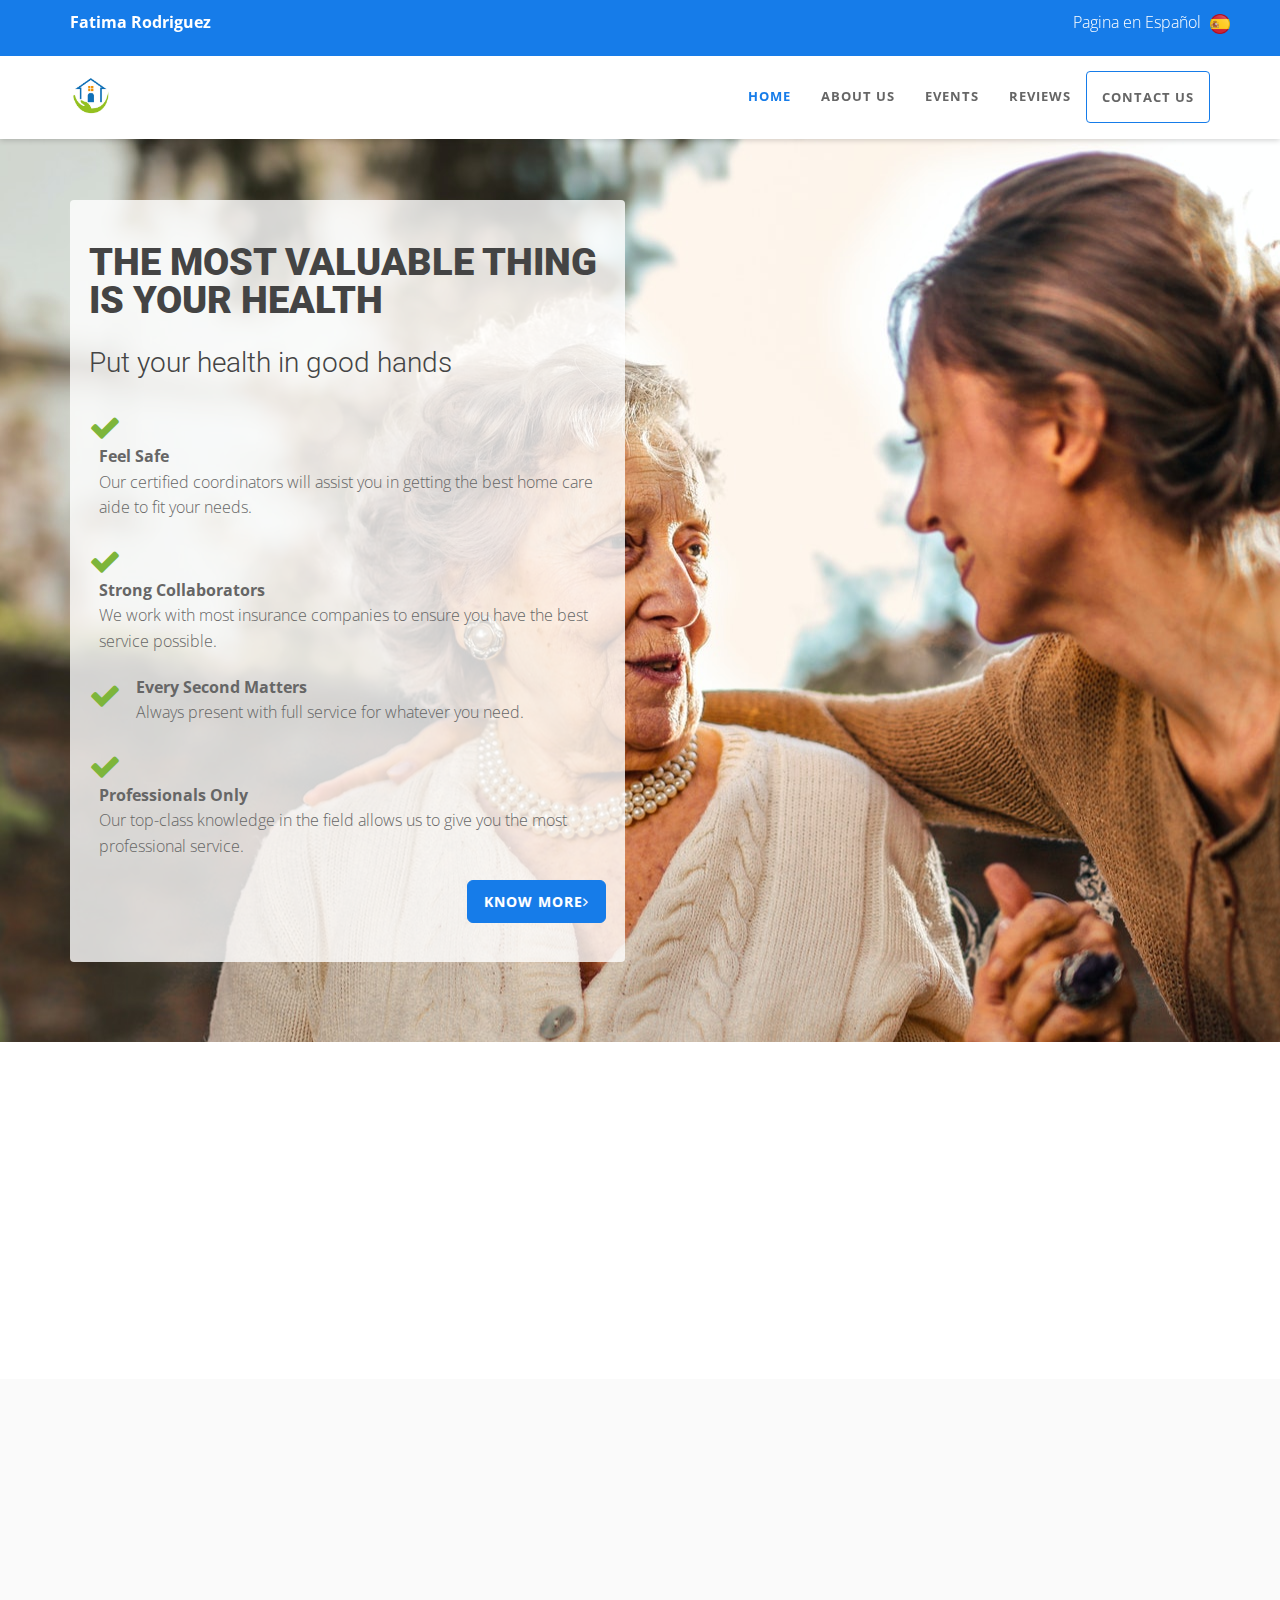
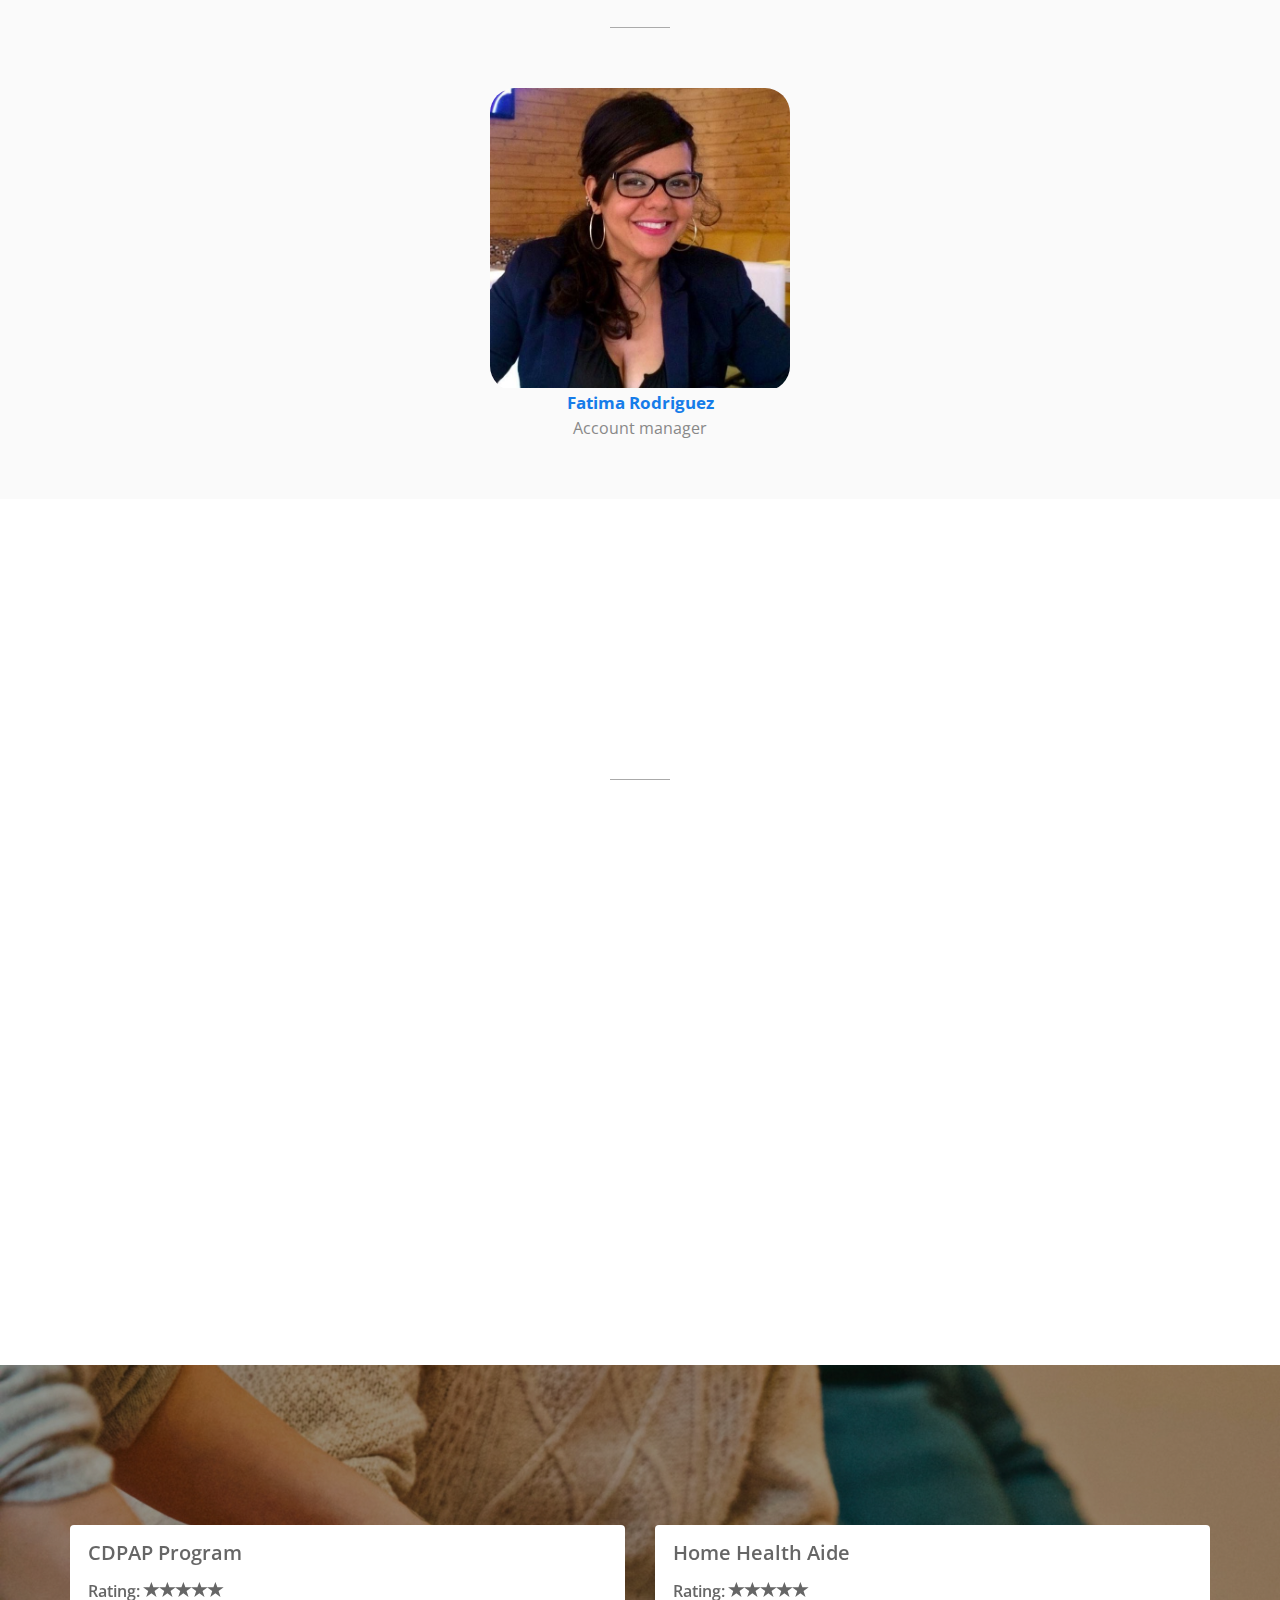
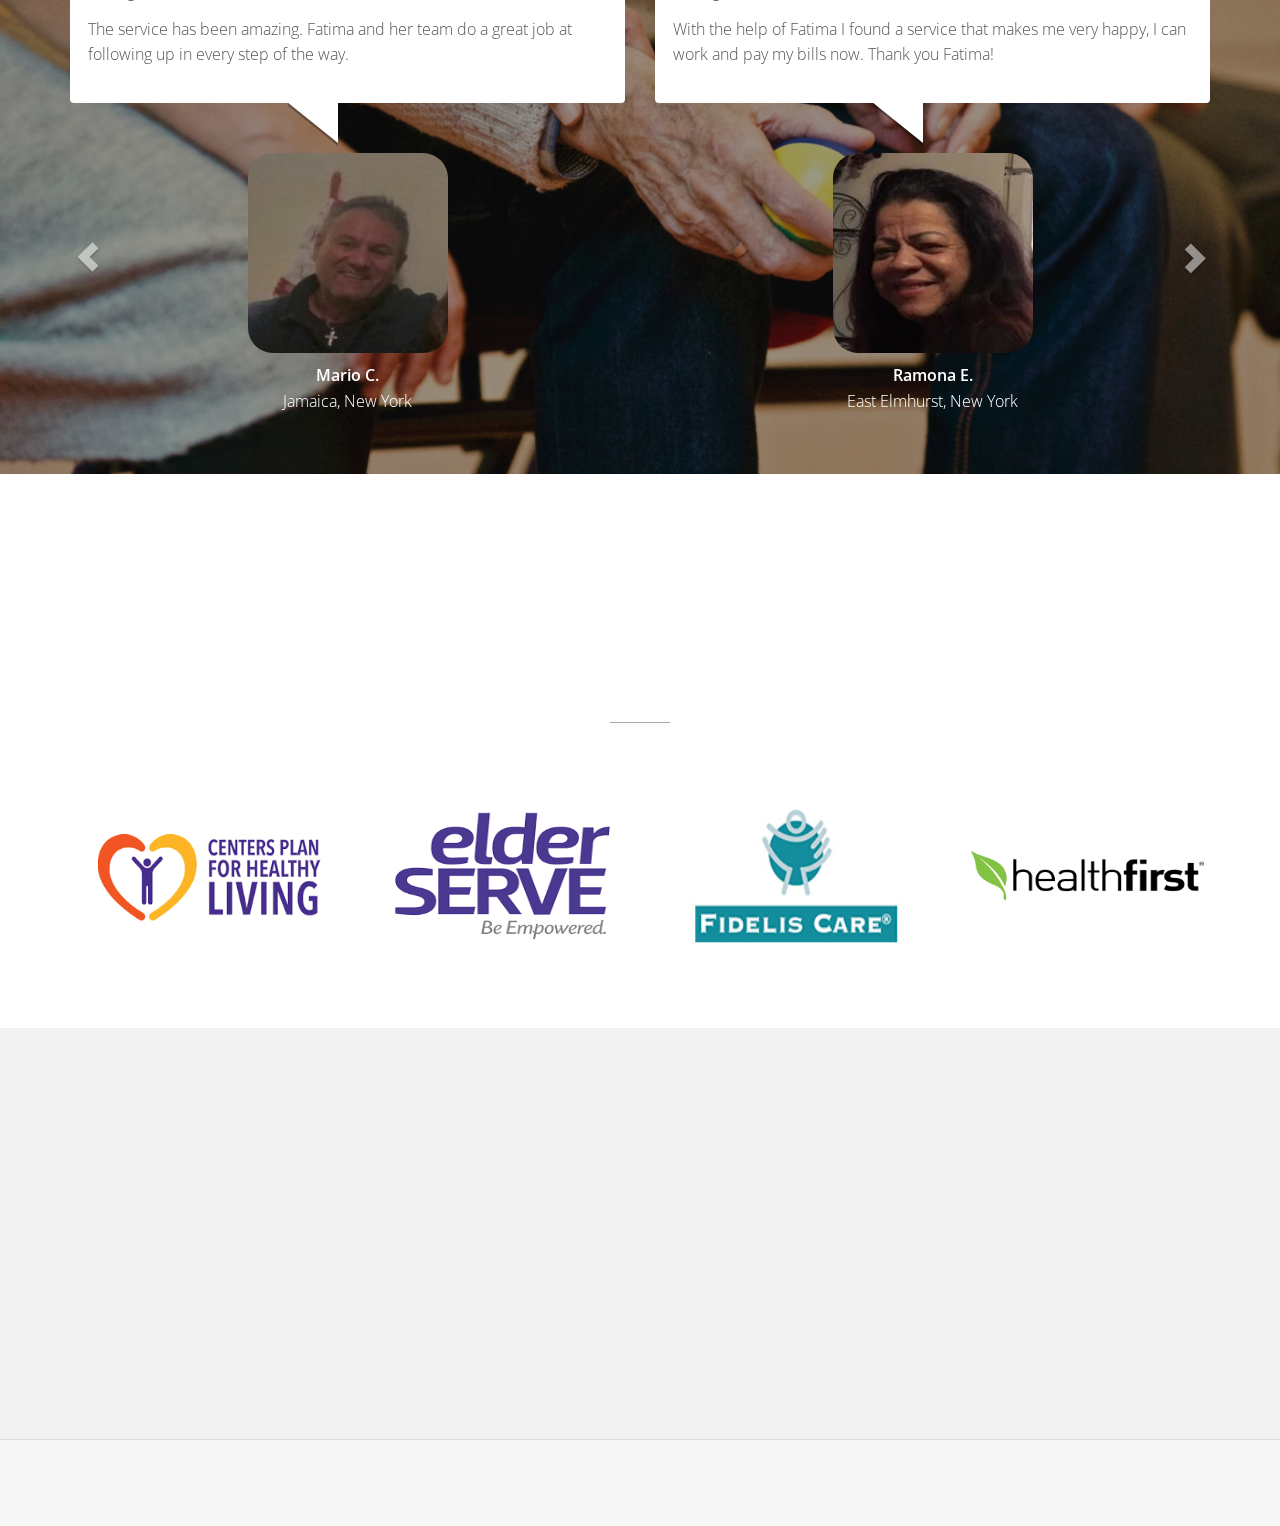
==== commit 2eb900ae: "Update page in Spanish" ====
--- a/index.html
+++ b/index.html
@@ -11,11 +11,11 @@
 
   <meta property="og:locale" content="en_US">
   <meta property="og:type" content="website">
-  <meta property="og:title" content="Website Design Services in NYC | Isadora Martinez Studio">
+  <meta property="og:title" content="Home Care Services in NYC | Fatima Rodriguez">
   <meta property="og:description" content="Offering the best home care guidance in the city of New York since 2017. We offer home care services in NYC.">
 
   <meta property="og:url" content="http://www.fatimarodrigueznp.com/">
-  <meta property="og:site_name" content="Fatima Rodriguez home care services">
+  <meta property="og:site_name" content="Home Care Services in NYC">
 
   <!-- css -->
   <link href="css/bootstrap.min.css" rel="stylesheet" type="text/css"/>
@@ -59,6 +59,7 @@
       </div>
 
       <!-- modal -->
+
 <div id="fsModal"
      class="modal modal-fullscreen fade animated bounceIn"
      tabindex="-1"
@@ -167,9 +168,9 @@
               </div>
                   <ul class="lead-list">
                     <li><span class="fa fa-check fa-2x icon-success"></span> <span class="list"><strong>Feel Safe</strong><br />
-Our certified coordinators will assist you getting the best home care aide to fit your needs.</span></li>
+                    Our certified coordinators will assist you in getting the best home care aide to fit your needs.</span></li>
                     <li><span class="fa fa-check fa-2x icon-success"></span> <span class="list"><strong>Strong Collaborators</strong><br />We work with most insurance companies to ensure you have the best service possible.
-</span></li>
+                    </span></li>
                     <li><span class="fa fa-check fa-2x icon-success"></span> <span class="list"><strong>Every Second Matters</strong><br />Always present with full service for whatever you need.</span></li>
                     <li><span class="fa fa-check fa-2x icon-success"></span> <span class="list"><strong>Professionals Only</strong><br />Our top-class knowledge in the field allows us to give you the most professional service.</span></li>
                   </ul>
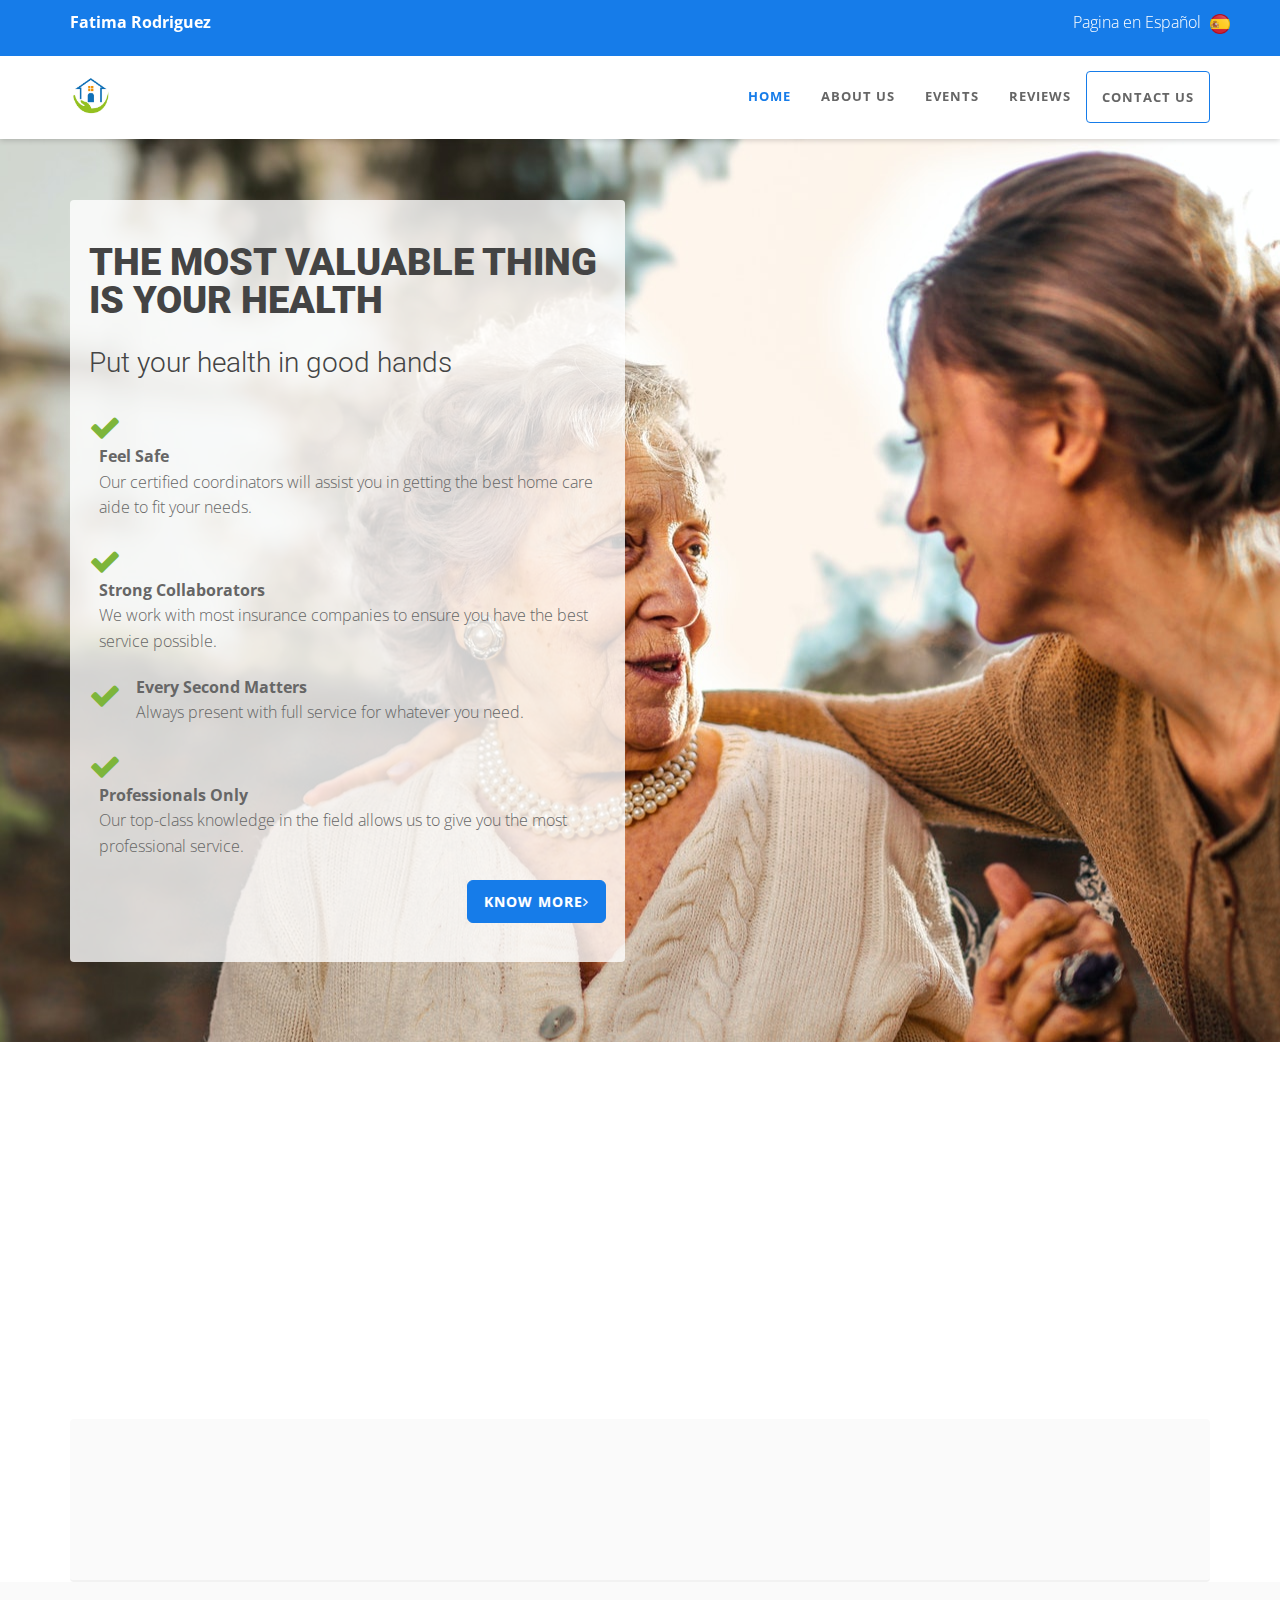
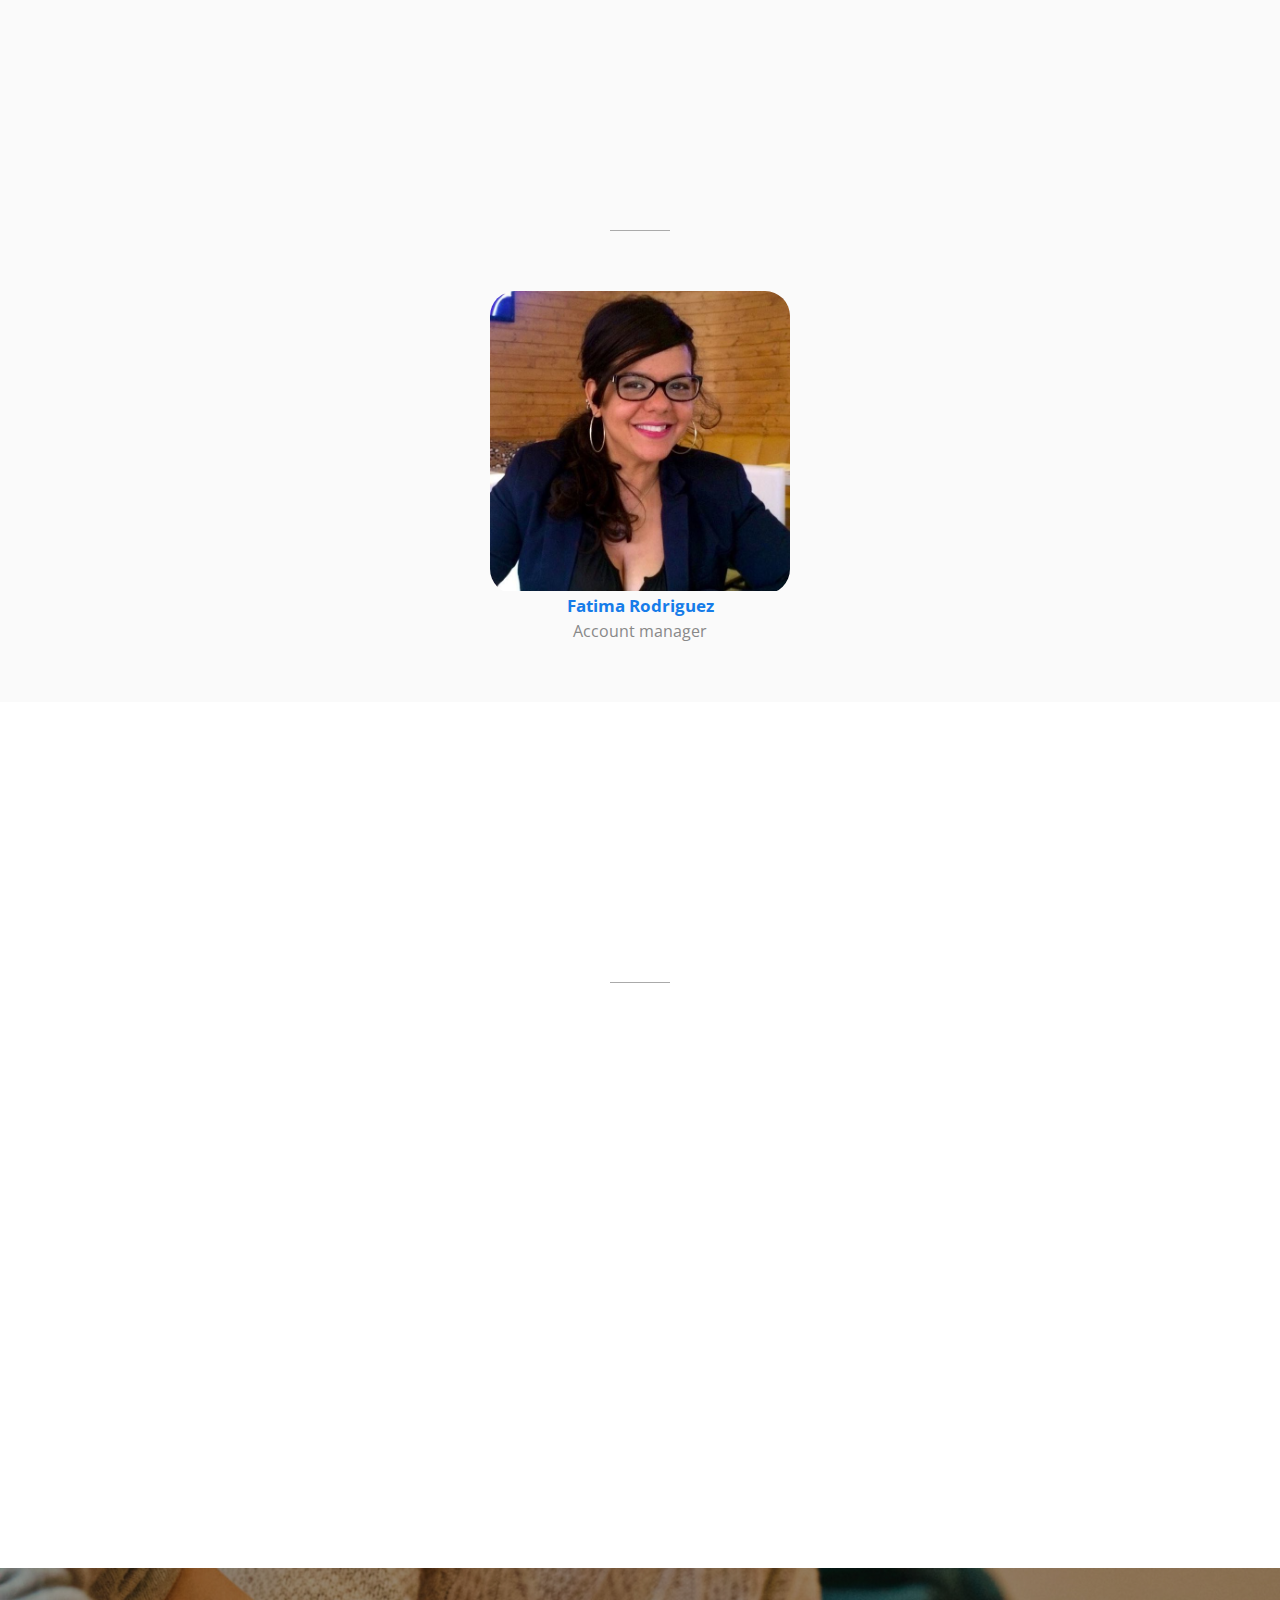
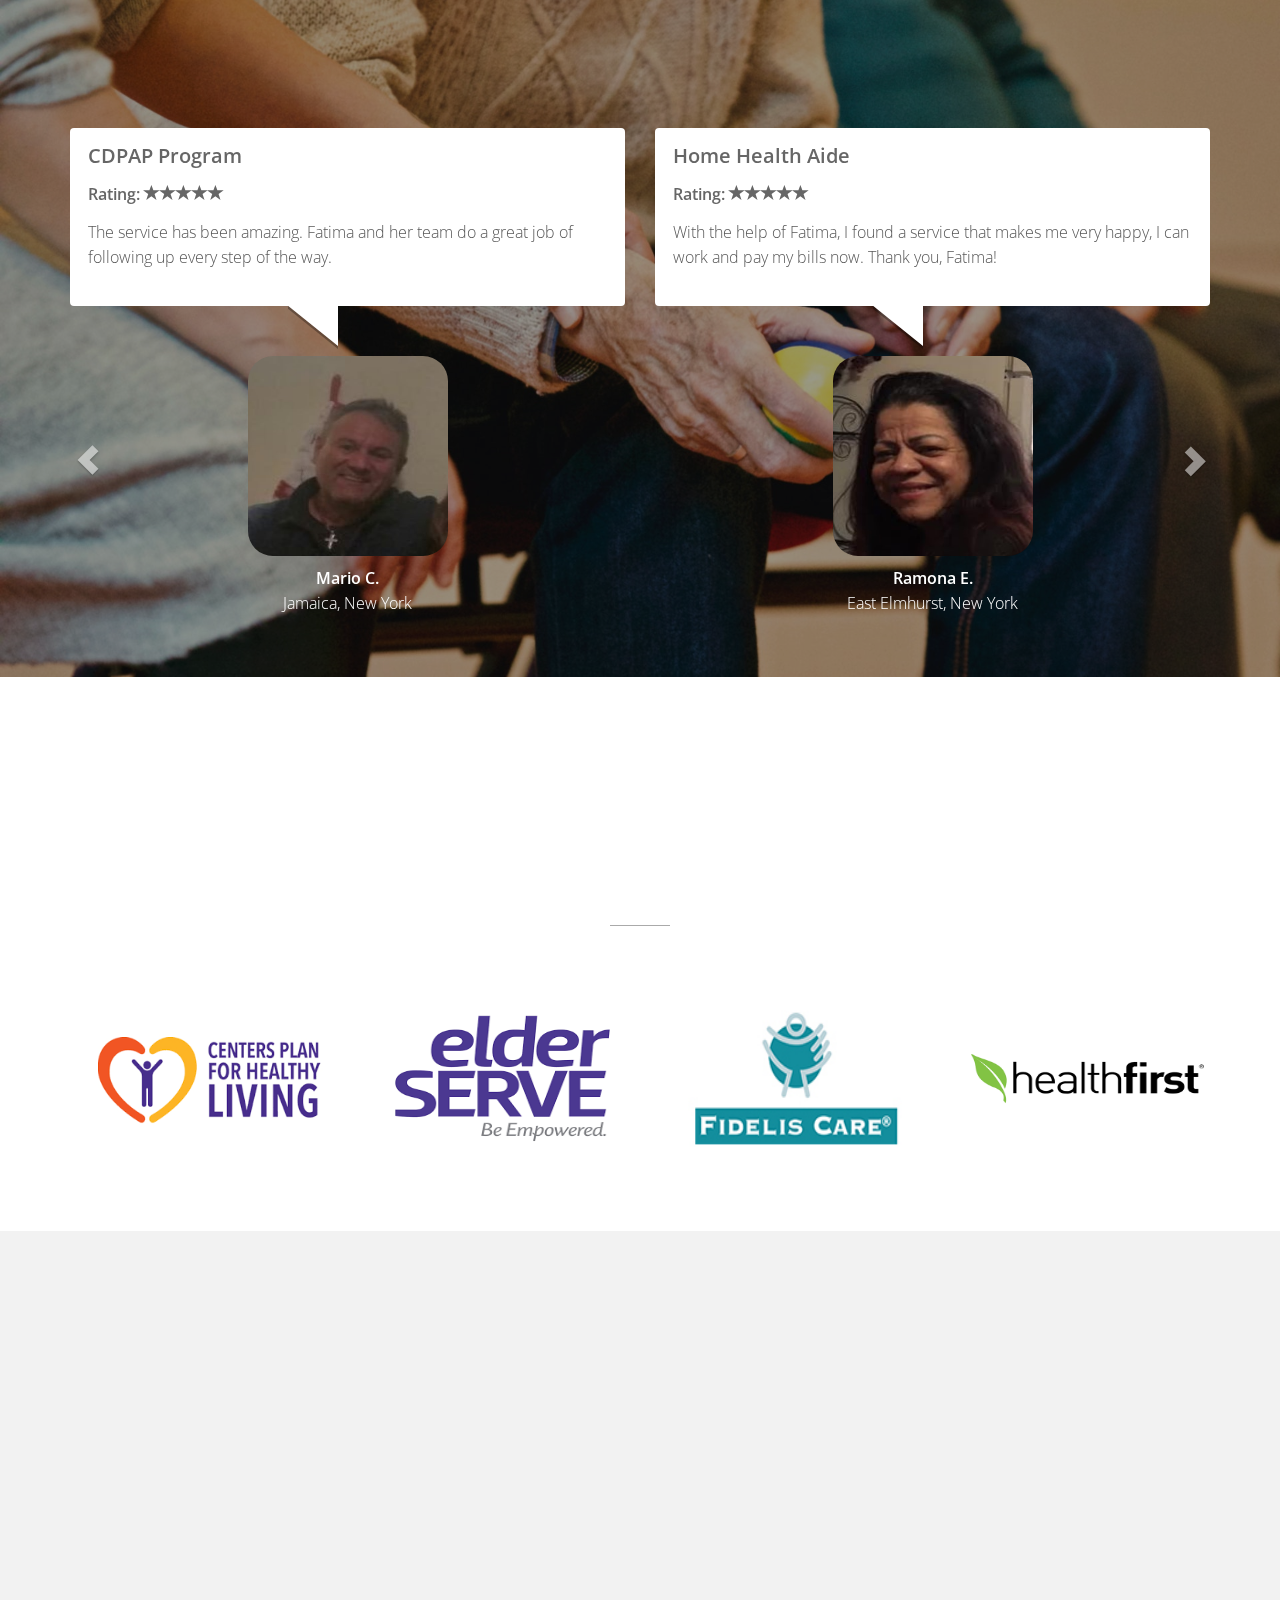
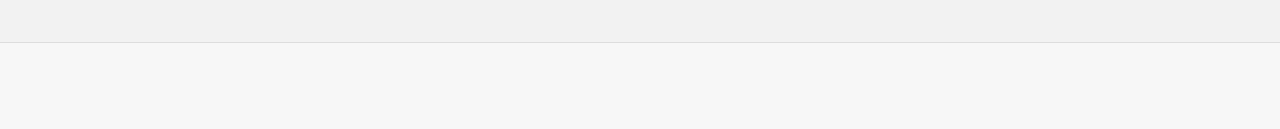
==== commit 41d46805: "Finish Spanish and update english page" ====
--- a/index.html
+++ b/index.html
@@ -250,7 +250,7 @@
 
 
 <!-- call to action -->
-    <!-- <section id="callaction" class="home-section paddingtop-40">
+    <section id="callaction" class="home-section paddingtop-40">
       <div class="container">
         <div class="row">
           <div class="col-md-12">
@@ -268,7 +268,7 @@
                 <div class="col-md-4">
                   <div class="wow lightSpeedIn" data-wow-delay="0.1s">
                     <div class="cta-btn">
-                      <a href="#" class="btn btn-skin btn-lg">Make an appointment</a>
+                      <a href="index-form.html" class="btn btn-skin btn-lg">Make an appointment</a>
                     </div>
                   </div>
                 </div>
@@ -277,100 +277,8 @@
           </div>
         </div>
       </div>
-    </section> -->
+    </section>
     <!-- end of call to action -->
-
-
-     <!-- Section: services 
-    <section id="service" class="home-section nopadding paddingtop-60">
-
-      <div class="container">
-
-        <div class="row">
-          <div class="col-sm-6 col-md-6">
-            <div class="wow fadeInUp" data-wow-delay="0.2s">
-              <img src="img/dummy/img-3.png" class="img-responsive" alt="" />
-            </div>
-          </div>
-          <div class="col-sm-3 col-md-3">
-
-            <div class="wow fadeInRight" data-wow-delay="0.1s">
-              <div class="service-box">
-                <div class="service-icon">
-                  <span class="fa fa-stethoscope fa-3x"></span>
-                </div>
-                <div class="service-desc">
-                  <h5 class="h-light">Medical Check-ups
-</h5>
-                  <p>Always have companions at the time of going to the doctor.
-</p>
-                </div>
-              </div>
-            </div>
-
-            <div class="wow fadeInRight" data-wow-delay="0.2s">
-              <div class="service-box">
-                <div class="service-icon">
-                  <span class="fa fa-wheelchair fa-3x"></span>
-                </div>
-                <div class="service-desc">
-                  <h5 class="h-light">Care Services
-</h5>
-                  <p>Throughout the process someone with you if you require special services.
-</p>
-                </div>
-              </div>
-            </div>
-            <div class="wow fadeInRight" data-wow-delay="0.3s">
-              <div class="service-box">
-                <div class="service-icon">
-                  <span class="fa fa-plus-square fa-3x"></span>
-                </div>
-                <div class="service-desc">
-                  <h5 class="h-light">Pharmacy
-</h5>
-                  <p>Someone to help you with your medications.</p>
-                </div>
-              </div>
-            </div>
-
-
-          </div>
-          <div class="col-sm-3 col-md-3">
-
-            <div class="wow fadeInRight" data-wow-delay="0.1s">
-              <div class="service-box">
-                <div class="service-icon">
-                  <span class="fa fa-h-square fa-3x"></span>
-                </div>
-                <div class="service-desc">
-                  <h5 class="h-light">Hospital Support
-</h5>
-                  <p>Assistance when going to the doctor.
-</p>
-                </div>
-              </div>
-            </div>
-
-            <div class="wow fadeInRight" data-wow-delay="0.2s">
-              <div class="service-box">
-                <div class="service-icon">
-                  <span class="fa fa-filter fa-3x"></span>
-                </div>
-                <div class="service-desc">
-                  <h5 class="h-light">Always there for you
-</h5>
-                  <p>24 hours of support.
-</p>
-                </div>
-              </div>
-            </div>
-          </div>
-
-        </div>
-      </div>
-    </section>
-   /Section: services -->
 
 
     <!-- Section: team -->
@@ -392,7 +300,7 @@
             <div id="grid-container" class="cbp-l-grid-team">
               <ul>
                 <li class="cbp-item psychiatrist" style="border-radius:25px;">
-                  <a class="">
+                  <a >
                       <img src="img/team/1.jpg" alt="" width="100%">
                     </div>
                     <div class="cbp-caption-activeWrap">
@@ -472,7 +380,7 @@
                       <div class="mark">Rating: <span class="rating-input"><span data-value="0" class="glyphicon glyphicon-star"></span><span data-value="1" class="glyphicon glyphicon-star"></span><span data-value="2" class="glyphicon glyphicon-star"></span><span data-value="3"
                           class="glyphicon glyphicon-star"></span><span data-value="4" class="glyphicon glyphicon-star"></span><span data-value="5"> </span>
                       </div>
-                      <p>The service has been amazing. Fatima and her team do a great job at following up in every step of the way.</p>
+                      <p>The service has been amazing. Fatima and her team do a great job of following up every step of the way.</p>
                       <ins class="ab zmin sprite sprite-i-triangle block"></ins>
                     </div>
                     <div class="person-text rel text-light">
@@ -488,7 +396,7 @@
                       <div class="mark">Rating: <span class="rating-input"><span data-value="0" class="glyphicon glyphicon-star"></span><span data-value="1" class="glyphicon glyphicon-star"></span><span data-value="2" class="glyphicon glyphicon-star"></span><span data-value="3"
                           class="glyphicon glyphicon-star"></span><span data-value="4" class="glyphicon glyphicon-star"></span><span data-value="5" </span>
                       </div>
-                      <p> With the help of Fatima I found a service that makes me very happy, I can work and pay my bills now. Thank you Fatima!</p>
+                      <p> With the help of Fatima, I found a service that makes me very happy, I can work and pay my bills now. Thank you, Fatima!</p>
                       <ins class="ab zmin sprite sprite-i-triangle block"></ins>
                     </div>
                     <div class="person-text rel text-light">
@@ -497,22 +405,6 @@
                       <span>East Elmhurst, New York</span>
                     </div>
                   </div>
-
-                 <!--  <div class="col-md-4 col-sm-6 hidden-sm hidden-xs">
-                    <div class="block-text rel zmin">
-                      <a title="" href="#">CDPAP Program</a>
-                      <div class="mark">Rating: <span class="rating-input"><span data-value="0" class="glyphicon glyphicon-star"></span><span data-value="1" class="glyphicon glyphicon-star"></span><span data-value="2" class="glyphicon glyphicon-star"></span><span data-value="3"
-                          class="glyphicon glyphicon-star"></span><span data-value="4" class="glyphicon glyphicon-star"></span><span data-value="5"> </span>
-                      </div>
-                      <p>...</p>
-                      <ins class="ab zmin sprite sprite-i-triangle block"></ins>
-                    </div>
-                    <div class="person-text rel text-light">
-                      <img src="img/testimonials/4.png" alt="" class="person img-circle" />
-                      <a title="" href="#">Leopoldo E.</a>
-                      <span>Corona, New York</span>
-                    </div>
-                  </div> -->
                 </div>
 
                 <div class="item">
@@ -523,7 +415,7 @@
                       <div class="mark">Rating: <span class="rating-input"><span data-value="0" class="glyphicon glyphicon-star"></span><span data-value="1" class="glyphicon glyphicon-star"></span><span data-value="2" class="glyphicon glyphicon-star"></span><span data-value="3"
                           class="glyphicon glyphicon-star"></span><span data-value="4" class="glyphicon glyphicon-star"></span><span data-value="5"> </span>
                       </div>
-                      <p> Me and my wife Eugenia love Fatima and the services she has provided us has been very personalized. I recommend her.</p>
+                      <p> My wife and I, Eugenia love Fatima and the services she has provided us have been very personalized. I recommend her.</p>
                       <ins class="ab zmin sprite sprite-i-triangle block"></ins>
                     </div>
                     <div class="person-text rel text-light">
@@ -580,7 +472,7 @@
         </div>
       </div>
 
-      <div class="container">
+     <div class="container">
         <div class="row">
           <div class="col-sm-6 col-md-3">
             <div class="partner">
@@ -603,7 +495,7 @@
             </div>
           </div>
         </div>
-      </div>
+      </div> 
     </section>
 
     <footer>
@@ -624,7 +516,7 @@
               <div class="widget">
                 <h5>Information</h5>
                 <ul>
-                  <li><a href="#">Home</a></li>
+                  <li><a href="#intro">Home</a></li>
                   <li> Pagina en Español
                   <a href="indexES.html"><img class="lan" title= "Pagina en Español" src="img/es.png" width="20px"></a> </li>
                 </ul>
@@ -666,9 +558,8 @@
               <div class="widget">
                 <h5>Follow us in Social Media</h5>
                 <ul class="company-social">
-                  <li class="social-facebook"><a href="#"><i class="fa fa-facebook"></i></a></li>
-                  <li class="social-twitter"><a href="#"><i class="fa fa-twitter"></i></a></li>                
-                  <li class="social-dribble"><a href="#"><i class="fa fa-instagram"></i></a></li>
+                <li class="social-facebook"><a href="https://www.facebook.com/YorkHealthNY/"><i class="fa fa-facebook"></i></a></li>
+                  <li class="social-twitter"><a href="https://mobile.twitter.com/yorkhealthny"><i class="fa fa-twitter"></i></a></li>  
                 </ul>
               </div>
             </div>
